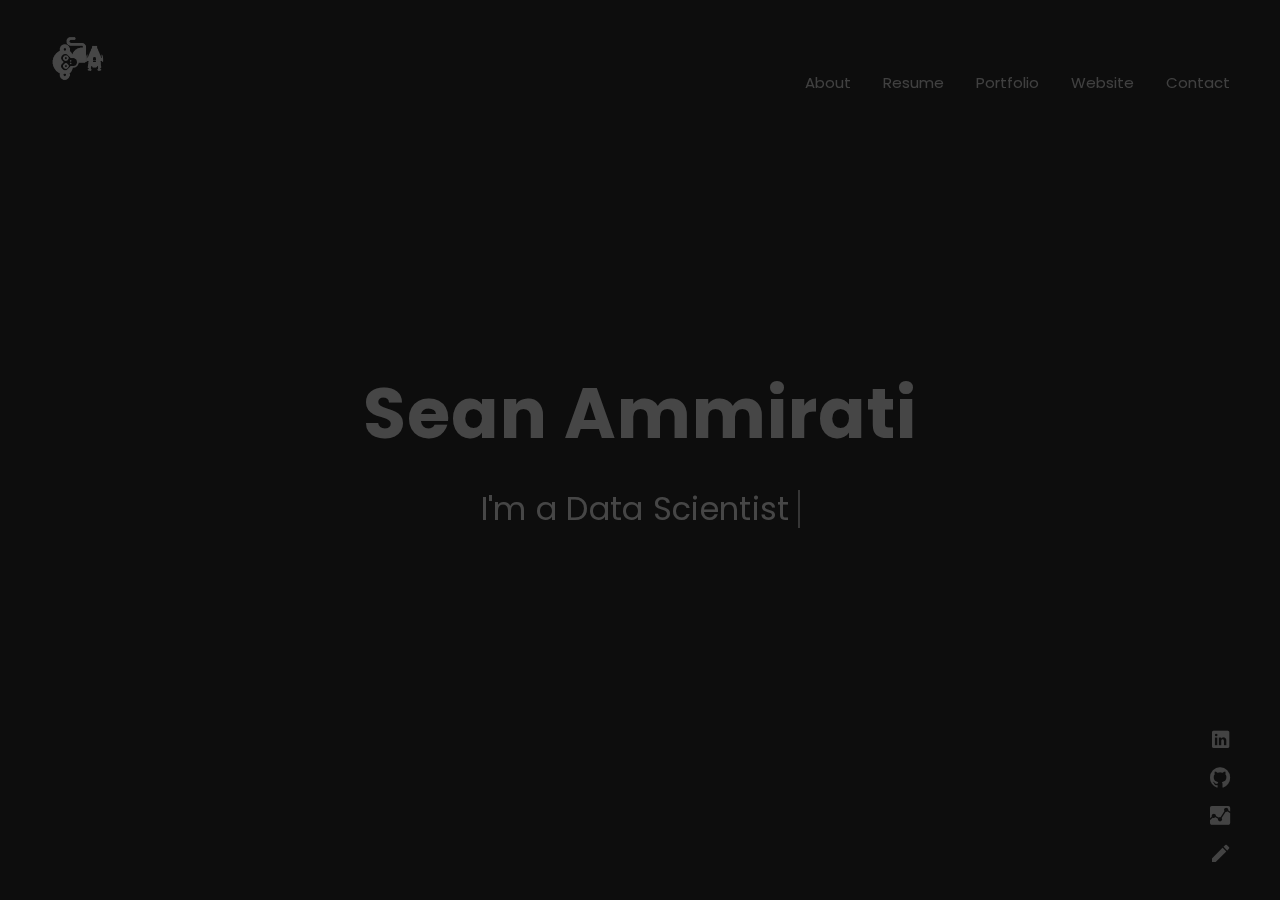
==== index.html @ 6c370e64 "dag initialization" ====
<!DOCTYPE html>
<html>
 <head>
  <meta charset="utf-8"/>
  <title>
   Sean Ammirati
  </title>
  <meta content="Sean Ammirati's Portolio" name="description"/>
  <meta content="width=device-width, initial-scale=1, shrink-to-fit=no" name="viewport"/>
  <link href="img/favicons/apple-touch-icon.png" rel="apple-touch-icon" sizes="180x180"/>
  <link href="img/favicons/favicon-32x32.png" rel="icon" sizes="32x32" type="image/png"/>
  <link href="img/favicons/favicon-16x16.png" rel="icon" sizes="16x16" type="image/png"/>
  <link href="https://fonts.googleapis.com/css?family=Poppins:300,300i,400,400i,500,500i,600,600i,700,700i,800,800i&amp;display=swap" rel="stylesheet"/>
  <link href="css/bootstrap-custom.css" rel="stylesheet"/>
  <link href="css/ionicons.min.css" rel="stylesheet"/>
  <link href="css/tiny-slider.css" rel="stylesheet"/>
  <link href="css/lity.min.css" rel="stylesheet"/>
  <link href="css/simplebar.min.css" rel="stylesheet"/>
  <link href="css/jquery.mb.YTPlayer.min.css" rel="stylesheet"/>
  <link href="css/main.css" rel="stylesheet"/>
  <link href="css/colors/main-darkmagenta.css" id="color-scheme" rel="stylesheet"/>
  <link href="css/custom.css" rel="stylesheet"/>
 </head>
 <body class="theme-dark">
  <div class="preloader">
   <div class="preloader-block">
    <div class="preloader-icon">
     <span class="loading-dot loading-dot-1">
     </span>
     <span class="loading-dot loading-dot-2">
     </span>
     <span class="loading-dot loading-dot-3">
     </span>
    </div>
   </div>
  </div>
  <div id="overlay-effect">
  </div>
  <nav class="navbar-expand-md navbar fixed-top" id="navbar">
   <a class="navbar-brand" data-scroll="" href="#home-area">
    <!-- Navbar Logo-->
    <img alt="Logo" class="img-fluid" src="img/personal-logo.png"/>
   </a>
   <span aria-controls="navbarSupportedContent" aria-expanded="false" aria-label="Toggle navigation" class="navbar-menu ml-auto" data-target="#navbarSupportedContent" data-toggle="collapse" role="button">
    <span class="btn-line">
    </span>
   </span>
   <div class="collapse navbar-collapse order-1 order-lg-0" id="navbarSupportedContent">
    <!-- Navbar menu-->
    <ul class="navbar-nav ml-auto">
     <li class="nav-item">
      <a class="nav-link" href="#about">
       About
      </a>
     </li>
     <li class="nav-item">
      <a class="nav-link" href="#resume">
       Resume
      </a>
     </li>
     <li class="nav-item">
      <a class="nav-link" href="#portfolio">
       Portfolio
      </a>
     </li>
     <li class="nav-item">
      <a class="nav-link" href="#statsworks">
       Website
      </a>
     </li>
     <li class="nav-item">
      <a class="nav-link" href="#contact">
       Contact
      </a>
     </li>
    </ul>
   </div>
  </nav>
  <!-- Home-->
  <section class="home-area element-cover-bg video-variant" id="home" style="background-image:url(img/home.jpg)">
   <div class="player" data-property="{videoURL:'https://www.youtube.com/watch?v=kkpWfGzoems&amp;lc=Ugz_P8_x6nUCKWMZTmh4AaABAg',containment:'#home',autoPlay:true, mute:true, showControls:false, stopMovieOnBlur:false, showYTLogo: false}" id="homeVideo">
   </div>
   <div class="container h-100">
    <div class="row h-100 align-items-center justify-content-center">
     <div class="col-12 col-lg-8 home-content text-center">
      <h1 class="home-name">
       Sean
       <span>
        Ammirati
       </span>
      </h1>
      <h4 class="cd-headline clip home-headline">
       I'm a<span class="cd-words-wrapper single-headline">
        <b class="is-visible">
         &nbspData Scientist
        </b>
        <b>
         &nbspProgrammer
        </b>
        <b>
         &nbspWeb Developer
        </b>
        <b>
         &nbspStatistician
        </b>
        <b>
         &nbspMusician
        </b>
        <b>
         &nbspWriter
        </b>
        <b>
         lways learning
        </b>
       </span>
      </h4>
     </div>
    </div>
   </div>
   <div class="fixed-wrapper">
    <!-- Languages list-->
    <div class="fixed-block block-left">
    </div>
    <!-- Social media icons-->
    <div class="fixed-block block-right">
     <ul class="list-unstyled social-icons">
      <li>
       <a href="https://www.linkedin.com/in/sean-ammirati-4795a4ba/">
        <i class="icon ion-logo-linkedin">
        </i>
       </a>
      </li>
      <li>
       <a href="https://github.com/">
        <i class="icon ion-logo-github">
        </i>
       </a>
      </li>
      <li>
       <a href="https://www.statsworks.info/">
        <i class="icon ion-md-analytics">
        </i>
       </a>
      </li>
      <li>
       <a href="http://www.ammiraticreations.com/">
        <i class="icon ion-md-create">
        </i>
       </a>
      </li>
     </ul>
    </div>
   </div>
  </section>
  <!-- About lightbox-->
  <div class="lightbox-wrapper" data-simplebar="" id="about">
   <div class="container">
    <div class="lightbox-close">
     <div class="close-btn" data-modal-close="">
      <span class="btn-line">
      </span>
     </div>
    </div>
    <div class="row">
     <div class="col-12">
      <div class="lightbox-content">
       <div class="row">
        <div class="col-12">
         <div class="section-heading page-heading">
          <p class="section-description">
           Get to know me
          </p>
          <h2 class="section-title">
           About Me
          </h2>
          <div class="animated-bar">
          </div>
         </div>
        </div>
       </div>
       <!-- Info section-->
       <div class="info-section single-section">
        <div class="row align-items-center">
         <!-- Picture part-->
         <div class="col-12 col-lg-5 info-img">
          <img alt="About Picture" class="img-fluid img-thumbnail" src="img/info-img.jpg"/>
         </div>
         <!-- Content part-->
         <div class="col-12 col-lg-7 info-content">
          <div class="content-block">
           <h2 class="content-subtitle">
            Who am I?
           </h2>
           <h6 class="content-title">
            I'm Sean Ammirati, and I
            <i>
             love
            </i>
            data.
           </h6>
           <div class="content-description">
            <p>
             I am just your ordinary, everyday nerd who is passionate about statistics, problem solving, and programming.
                         I am always trying to learn new things and expand my knowledge and abilities. I work to
             <strong>
              best contextualize problems
             </strong>
             ,
             <strong>
              build innovative solutions
             </strong>
             and
             <strong>
              optimize these solutions
             </strong>
             to better the world around me. I love the challenge of
             <strong>
              deciphering the unknown
             </strong>
             using data, statistics, and automation, and have dedicated my livelihood to using these tools to understand as much of this world as I can manage.
            </p>
           </div>
           <address class="content-info">
            <div class="row">
             <div class="col-12 col-md-6 single-info">
              <span>
               Name:
              </span>
              <p>
               Sean Ammirati
              </p>
             </div>
             <div class="col-12 col-md-6 single-info">
              <span>
               Email:
              </span>
              <p>
               <a href="mailto:sammirati@statsworks.info">
                sammirati@statsworks.info
               </a>
              </p>
             </div>
            </div>
            <div class="row">
             <div class="col-12 col-md-6 single-info">
              <span>
               Age:
              </span>
              <p>
               26
              </p>
             </div>
             <div class="col-12 col-md-6 single-info">
              <span>
               From:
              </span>
              <p>
               New York, New York
              </p>
             </div>
            </div>
           </address>
           <div class="d-block d-sm-flex align-items-center">
            <a class="btn content-download button-main button-scheme" href="files/sa_resume.pdf" role="button">
             Download Resume
            </a>
            <ul class="list-unstyled list-inline content-follow">
             <li>
              <a href="https://www.linkedin.com/in/sean-ammirati-4795a4ba/">
               <i class="icon ion-logo-linkedin">
               </i>
              </a>
             </li>
             <li>
              <a href="https://github.com/">
               <i class="icon ion-logo-github">
               </i>
              </a>
             </li>
             <li>
              <a href="https://www.statsworks.info/">
               <i class="icon ion-md-analytics">
               </i>
              </a>
             </li>
             <li>
              <a href="http://www.ammiraticreations.com/">
               <i class="icon ion-md-create">
               </i>
              </a>
             </li>
            </ul>
           </div>
          </div>
         </div>
        </div>
       </div>
       <!-- Services section-->
       <div class="services-section single-section">
        <div class="row">
         <div class="col-12">
          <div class="section-heading">
           <p class="section-description">
            Things I Love
           </p>
           <h2 class="section-title">
            My Specialties
           </h2>
          </div>
         </div>
        </div>
        <div class="row">
         <!-- Single service-->
         <div class="col-12 col-md-6 col-lg-4">
          <div class="single-service">
           <i class="icon service-icon ion-md-stats">
           </i>
           <h6 class="service-title">
            Statistics
           </h6>
           <p class="service-description">
            It started in college on a cold September day in Probability Theory when I first realized the beauty and power of statistics, and I have never looked back!
           </p>
          </div>
         </div>
         <!-- Single service-->
         <div class="col-12 col-md-6 col-lg-4">
          <div class="single-service">
           <i class="icon service-icon ion-md-flask">
           </i>
           <h6 class="service-title">
            Analytics Design
           </h6>
           <p class="service-description">
            Knowing just the theory isn't quite enough. Knowing how to ask the right questions is far more important -- after all, the perfect solution to the wrong question is useless.
           </p>
          </div>
         </div>
         <!-- Single service-->
         <div class="col-12 col-md-6 col-lg-4">
          <div class="single-service">
           <i class="icon service-icon ion-md-chatbubbles">
           </i>
           <h6 class="service-title">
            Training
           </h6>
           <p class="service-description">
            When I first helped a collegue to learn how to use dictionary comprehensions in python, it occured to me that
            <strong>
             I gain a great deal more satisfaction in helping others learn than when I learn myself!
            </strong>
           </p>
          </div>
         </div>
         <!-- Single service-->
         <div class="col-12 col-md-6 col-lg-4">
          <div class="single-service mb-lg-0">
           <i class="icon service-icon ion-md-code">
           </i>
           <h6 class="service-title">
            Code Design and Efficiency
           </h6>
           <p class="service-description">
            I am passionate about
            <strong>
             coding best practices
            </strong>
            ,
            <strong>
             documentation and testing
            </strong>
            , as well as
            <strong>
             practical efficiency.
            </strong>
            May sound strange to be passionate about these things, but here I stand. In the digital flesh.
           </p>
          </div>
         </div>
         <!-- Single service-->
         <div class="col-12 col-md-6 col-lg-4">
          <div class="single-service mb-md-0">
           <i class="icon service-icon ion-md-eye">
           </i>
           <h6 class="service-title">
            Web Development and Visualization
           </h6>
           <p class="service-description">
            I'll attack the elephant in the room:
            <i>
             why does a Data Scientist has a statsworks like this?
            </i>
            Good question. After working a bit with
            <i>
             plotly
            </i>
            and
            <i>
             d3.js
            </i>
            , I started becoming interested in HTML, CSS and Javascript. This helps my visualizations out. A lot.
           </p>
          </div>
         </div>
         <!-- Single service-->
         <div class="col-12 col-md-6 col-lg-4">
          <div class="single-service mb-0">
           <i class="icon service-icon ion-ios-rocket">
           </i>
           <h6 class="service-title">
            Learning
           </h6>
           <p class="service-description">
            If you can't tell yet, I have a lot of interests, from Data Science to Software Engineering, Web Development to Music/Writing. The one constant in all of this: I
            <i>
             love
            </i>
            to learn, to improve, and to create new things, be it a model, a statsworks, or a paper.
           </p>
          </div>
         </div>
        </div>
       </div>
       <!-- Services section-->
       <div class="services-section single-section">
        <div class="row">
         <div class="col-12">
          <div class="section-heading">
           <p class="section-description">
            Other Things I Like
           </p>
          </div>
         </div>
        </div>
        <div class="row">
         <!-- Single service-->
         <div class="col-12 col-md-6 col-lg-4">
          <div class="single-service">
           <i class="icon service-icon ion-md-musical-notes">
           </i>
           <h6 class="service-title">
            Playing Music
           </h6>
           <p class="service-description">
            I am a musician, and often play many instruments such as piano, guitar and my electronic drum kit. I have composed orchestral music and enjoy nerding out over music theory.
           </p>
          </div>
         </div>
         <!-- Single service-->
         <div class="col-12 col-md-6 col-lg-4">
          <div class="single-service">
           <i class="icon service-icon ion-md-paper">
           </i>
           <h6 class="service-title">
            Writing
           </h6>
           <p class="service-description">
            I have written many short stories, poems, and other creative writing works. To see more of my music and/or writing, feel free to visit my creative statsworks,
            <a href="http://www.ammiraticreations.com">
             ammiraticreations.com
            </a>
           </p>
          </div>
         </div>
         <!-- Single service-->
         <div class="col-12 col-md-6 col-lg-4">
          <div class="single-service">
           <i class="icon service-icon ion-md-outlet">
           </i>
           <h6 class="service-title">
            Hardware
           </h6>
           <p class="service-description">
            I have built my own home server, and love self-hosting services. I love computers, and own a Mac, Linux and Windows at home.
           </p>
          </div>
         </div>
        </div>
       </div>
      </div>
     </div>
    </div>
   </div>
  </div>
 </body>
</html>
<!-- Resume lightbox-->
<div class="lightbox-wrapper" data-simplebar="" id="resume">
 <div class="container">
  <div class="lightbox-close">
   <div class="close-btn" data-modal-close="">
    <span class="btn-line">
    </span>
   </div>
  </div>
  <div class="row">
   <div class="col-12">
    <div class="lightbox-content">
     <div class="row">
      <div class="col-12">
       <div class="section-heading page-heading">
        <p class="section-description">
         Check out my Resume
        </p>
        <h2 class="section-title">
         Resume
        </h2>
        <div class="animated-bar">
        </div>
       </div>
      </div>
     </div>
     <!-- Resume section-->
     <div class="resume-section single-section">
      <div class="row">
       <!-- Education part-->
       <div class="col-12 col-md-12">
        <div class="col-block education">
         <h3 class="col-title">
          Education
         </h3>
         <div class="resume-item">
          <span class="item-arrow">
          </span>
          <h5 class="item-title">
           Master's Degree in Statistics
          </h5>
          <span class="item-details">
           Hunter College / 2012 - 2017
          </span>
          <p class="item-description">
           Accelerated B.A./M.A. Program (both Bachelor's and Master's in five years)
          </p>
         </div>
        </div>
       </div>
      </div>
      <br/>
      <div class="row">
       <!-- education part-->
       <div class="col-12 col-md-12">
        <div class="col-block education">
         <h3 class="col-title">
          Experience
         </h3>
        </div>
       </div>
      </div>
      <!-- Experience part-->
      <div class="row">
       <div class="col-12 col-md-12">
        <div class="col-block education">
         <div class="resume-item">
          <span class="item-arrow">
          </span>
          <h5 class="item-title">
           Data Scientist
          </h5>
          <span class="item-details">
           Major League Baseball / 2020 - Present
          </span>
          <p class="item-description">
           <li>
            Developed a COVID-19 pandemic scenario simulator by creating a regression model and scenario simulation. The regression model was trained using LASSO for league-wide, game level baseball attendance and revenue considering game features as well as external factors. Then, simulated potential outcomes in terms of opening day date, economic condition and other sports' responses were used to produce ranges for both attendance and revenue in each scenario. These results were used at both a league and club level to give a sense of how to best prepare resources.
           </li>
           <br/>
           <li>
            In addition to the scenario simulator, developed a COVID Correction Factor (CCF) to account for the diminished attendance due to fear, government regulation, or extreme economic strain. This factor was estimated using Markov Chain Monte Carlo simulations with a Bayesian framework, modeling the CCF following an exponential decay over time and integrating survey results to construct posterior distributions for the initial CCF and half-life of its resonance.
           </li>
          </p>
         </div>
        </div>
       </div>
      </div>
      <div class="row">
       <div class="col-12 col-md-12">
        <div class="col-block education">
         <div class="resume-item">
          <span class="item-arrow">
          </span>
          <h5 class="item-title">
           Data Scientist
          </h5>
          <span class="item-details">
           CKM Analytix / 2018 - 2020
          </span>
          <p class="item-description">
           <li>
            Leveraged various machine learning and statistical techniques in natural language processing, such as topic modeling and keyword analysis using NMF and DBSCAN, to determine primary areas of automation based on description text of IT tickets.
           </li>
           <br/>
           <li>
            Directed the development and research behind a series of time-series forecasting models (Seasonal Means, Holt-Winters Exponential Smoothing, SARIMA and Prophet)  for IT Service Level Agreement (SLA) violations, forecasting whether a particular priority of ticket would breach at the end of a period using both proportional and average measures.
           </li>
           <br/>
           <li>
            Coordinated and developed for the analytics team on a Pro Bono project for a not-for-profit gun safety advocacy group to produce accurate depictions of public sentiment concerning gun control, gun safety, and background checks over time using Local Polynomial Regression and Recursive Bayesian Filtering. This allowed them to track the public sentiment reliably over time from both public and private polls.
           </li>
           <br/>
           <li>
            Administered and maintained a relational database to store historical and current transaction and holdings information for a major law firm and architected a generalized historical ETL software package to map historical records of varying formats into the database consistently and accurately. Overall effort reduced client work from weeks of searching through Excel files to seconds querying the database.
           </li>
           <br/>
           <li>
            Spearheaded the training of new joiners in data manipulation with python using pandas and numpy, visualization using plotly, and object-oriented programming. Orchestrated lectures on statistics to ensure the use of the scientific method across the firm.
           </li>
          </p>
         </div>
        </div>
       </div>
      </div>
     </div>
     <!-- Skills section-->
     <div class="skills-section single-section">
      <div class="row">
       <div class="col-12">
        <div class="section-heading">
         <p class="section-description">
          My self-perceived level of knowledge in some areas (The cooking is for a reference class...)
         </p>
         <h2 class="section-title">
          My Skills
         </h2>
        </div>
       </div>
      </div>
      <div class="row">
       <div class="col-12 col-md-6">
        <div class="single-skill" data-percentage="5">
         <div class="skill-info">
          <span class="skill-name">
           Cooking
          </span>
          <span class="skill-percentage">
           5
          </span>
         </div>
         <div class="progress skill-progress">
          <div aria-valuemax="100" aria-valuemin="0" aria-valuenow="95" class="progress-bar" role="progressbar">
          </div>
         </div>
        </div>
        <div class="single-skill" data-percentage="95">
         <div class="skill-info">
          <span class="skill-name">
           Python
          </span>
          <span class="skill-percentage">
           95
          </span>
         </div>
         <div class="progress skill-progress">
          <div aria-valuemax="100" aria-valuemin="0" aria-valuenow="95" class="progress-bar" role="progressbar">
          </div>
         </div>
        </div>
        <div class="single-skill" data-percentage="85">
         <div class="skill-info">
          <span class="skill-name">
           R
          </span>
          <span class="skill-percentage">
           85
          </span>
         </div>
         <div class="progress skill-progress">
          <div aria-valuemax="100" aria-valuemin="0" class="progress-bar" role="progressbar">
          </div>
         </div>
        </div>
        <div class="single-skill" data-percentage="90">
         <div class="skill-info">
          <span class="skill-name">
           SQL
          </span>
          <span class="skill-percentage">
           90
          </span>
         </div>
         <div class="progress skill-progress">
          <div aria-valuemax="100" aria-valuemin="0" class="progress-bar" role="progressbar">
          </div>
         </div>
        </div>
        <div class="single-skill" data-percentage="98">
         <div class="skill-info">
          <span class="skill-name">
           Statistics
          </span>
          <span class="skill-percentage">
           85
          </span>
         </div>
         <div class="progress skill-progress">
          <div aria-valuemax="100" aria-valuemin="0" class="progress-bar" role="progressbar">
          </div>
         </div>
        </div>
       </div>
       <div class="col-12 col-md-6">
        <div class="single-skill" data-percentage="95">
         <div class="skill-info">
          <span class="skill-name">
           Pandas/Numpy/SKLearn
          </span>
          <span class="skill-percentage">
           95
          </span>
         </div>
         <div class="progress skill-progress">
          <div aria-valuemax="100" aria-valuemin="0" class="progress-bar" role="progressbar">
          </div>
         </div>
        </div>
        <div class="single-skill" data-percentage="85">
         <div class="skill-info">
          <span class="skill-name">
           TensorFlow/Keras
          </span>
          <span class="skill-percentage">
           85
          </span>
         </div>
         <div class="progress skill-progress">
          <div aria-valuemax="100" aria-valuemin="0" class="progress-bar" role="progressbar">
          </div>
         </div>
        </div>
        <div class="single-skill" data-percentage="90">
         <div class="skill-info">
          <span class="skill-name">
           Machine Learning
          </span>
          <span class="skill-percentage">
           85
          </span>
         </div>
         <div class="progress skill-progress">
          <div aria-valuemax="100" aria-valuemin="0" class="progress-bar" role="progressbar">
          </div>
         </div>
        </div>
        <div class="single-skill" data-percentage="88">
         <div class="skill-info">
          <span class="skill-name">
           Artificial Neural Networks
          </span>
          <span class="skill-percentage">
           95
          </span>
         </div>
         <div class="progress skill-progress">
          <div aria-valuemax="100" aria-valuemin="0" aria-valuenow="95" class="progress-bar" role="progressbar">
          </div>
         </div>
        </div>
        <div class="single-skill" data-percentage="65">
         <div class="skill-info">
          <span class="skill-name">
           JavaScript/HTML/CSS
          </span>
          <span class="skill-percentage">
           65
          </span>
         </div>
         <div class="progress skill-progress">
          <div aria-valuemax="100" aria-valuemin="0" class="progress-bar" role="progressbar">
          </div>
         </div>
        </div>
       </div>
      </div>
     </div>
     <!-- Video section-->
     <div class="video-section single-section">
      <div class="row align-items-center">
       <div class="col-12 col-lg-6 content-part">
        <h3 class="video-title">
         Wondering about that video with the weird images?
        </h3>
        <p class="video-description">
         The video is the result of one of my projects,
         <a href="https://github.com/SeanAmmirati/deep-lyric-visualizer">
          the deep lyric visualizer.
         </a>
        </p>
        <p class="video-description">
         The project uses a GAN (Generative Adverserial Network) to generate images based on the tempo, pitch, and lyrics of the song that is playing.
        </p>
       </div>
       <div class="col-12 col-lg-6 video-part">
        <a class="media-lightbox" data-lightbox="iframe" href="https://www.youtube.com/watch?v=kkpWfGzoems&amp;lc=Ugz_P8_x6nUCKWMZTmh4AaABAg">
         <div class="embed-responsive embed-responsive-16by9">
          <div class="embed-responsive-item element-cover-bg">
           <span class="play-wrapper">
            <i class="icon ion-md-play">
            </i>
           </span>
          </div>
         </div>
        </a>
       </div>
      </div>
     </div>
    </div>
   </div>
  </div>
 </div>
</div>
<!-- Portfolio lightbox-->
<div class="lightbox-wrapper" data-simplebar="" id="portfolio">
 <div class="container">
  <div class="lightbox-close">
   <div class="close-btn" data-modal-close="">
    <span class="btn-line">
    </span>
   </div>
  </div>
  <div class="row">
   <div class="col-12">
    <div class="lightbox-content">
     <div class="row">
      <div class="col-12">
       <div class="section-heading page-heading">
        <p class="section-description">
         Showcasing some of my best work
        </p>
        <h2 class="section-title">
         Portfolio
        </h2>
        <div class="animated-bar">
        </div>
       </div>
      </div>
     </div>
     <!-- Portfolio section-->
     <div class="portfolio-section single-section">
      <div class="row">
      </div>
      <!-- Thumbnail list-->
      <div class="portfolio-grid row">
       <!-- Single item-->
       <div class="single-item col-6 col-lg-4 design">
        <a class="portfolio-item" data-lightbox="iframe" href="img/basketball.mp4" title="Check &lt;a href='statsworks.info'&gt;this&lt;/a&gt; out!">
         <div class="portfolio-wrapper">
          <iframe alt="Item" class="portfolio-video" src="img/basketball.mp4">
          </iframe>
          <div class="item-content">
           <h6 class="content-title">
            Basketball Visualization
           </h6>
           <span class="content-more">
            More Info
           </span>
          </div>
         </div>
        </a>
       </div>
       <!-- Single item-->
       <div class="single-item col-6 col-lg-4 photos">
        <a class="portfolio-item" data-lightbox="" href="img/active_cases.gif">
         <div class="portfolio-wrapper">
          <img alt="Item" class="img-fluid" src="img/active_cases.gif"/>
          <div class="item-content">
           <h6 class="content-title">
            COVID 19 Active Cases
           </h6>
           <span class="content-more">
            More Info
           </span>
          </div>
         </div>
        </a>
       </div>
       <!-- Single item-->
       <div class="single-item col-6 col-lg-4 design">
        <a class="portfolio-item" data-lightbox="" href="https://statsworks.info/category/projects/factor_analysis.html">
         <div class="portfolio-wrapper">
          <img alt="Item" class="img-fluid" src="img/factor_analysis_cover.png"/>
          <div class="item-content">
           <h6 class="content-title">
            Factor Analysis
           </h6>
           <span class="content-more">
            More Info
           </span>
          </div>
         </div>
        </a>
       </div>
       <!-- Single item-->
       <div class="single-item col-6 col-lg-4 brand">
        <a class="portfolio-item" data-lightbox="" href="https://statsworks.info/category/beginner-statistics/sumstatscentraltendency.html">
         <div class="portfolio-wrapper mb-lg-0">
          <img alt="Item" class="img-fluid" src="img/stats-training.png"/>
          <div class="item-content">
           <h6 class="content-title">
            A Viz from my Stats Training
           </h6>
           <span class="content-more">
            More Info
           </span>
          </div>
         </div>
        </a>
       </div>
       <!-- Single item-->
       <div class="single-item col-6 col-lg-4 brand">
        <a class="portfolio-item" data-lightbox="" href="https://statsworks.info/category/projects/tsa_lake_erie.html">
         <div class="portfolio-wrapper mb-0">
          <img alt="Item" class="img-fluid" src="img/time-series.png"/>
          <div class="item-content">
           <h6 class="content-title">
            Time Series Analysis on Water Levels
           </h6>
           <span class="content-more">
            More Info
           </span>
          </div>
         </div>
        </a>
       </div>
       <!-- Single item-->
       <div class="single-item col-6 col-lg-4 brand">
        <a class="portfolio-item" data-lightbox="" href=" https://statsworks.info/category/projects/nypd_stop_frisk.html">
         <div class="portfolio-wrapper mb-0">
          <img alt="Item" class="img-fluid" src="img/stop-frisk-prj.png"/>
          <div class="item-content">
           <h6 class="content-title">
            NYPD Stop and Frisk Analysis
           </h6>
           <span class="content-more">
            More Info
           </span>
          </div>
         </div>
        </a>
       </div>
      </div>
     </div>
    </div>
   </div>
  </div>
 </div>
</div>
<!-- StatsWorks lightbox-->
<div class="lightbox-wrapper" data-simplebar="" id="statsworks">
 <div class="container">
  <div class="lightbox-close">
   <div class="close-btn" data-modal-close="">
    <span class="btn-line">
    </span>
   </div>
  </div>
  <div class="row">
   <div class="col-12">
    <div class="lightbox-content">
     <div class="row">
      <div class="col-12">
       <div class="section-heading page-heading">
        <p class="section-description">
         Check out posts from my website, StatsWorks!
        </p>
        <h2 class="section-title">
         StatsWorks
        </h2>
        <div class="animated-bar">
        </div>
       </div>
      </div>
     </div>
     <!-- StatsWorks section-->
     <div class="statsworks-section single-section">
      <div class="row justify-content-center">
       <div class="col-12 col-sm-8 col-lg-4">
        <div class="card single-post">
         <a class="post-img" href="https://seanammirati.github.io/category/linear-models/heteroskedacity-with-weighted-least-squares.html">
          <img alt="StatsWorks post" class="card-img-top" src="https://seanammirati.github.io/images/weighted_least_squares_cover.svg" style="background-color:white;">
           <span class="content-date">
            Thu 24 January 2019
           </span>
          </img>
         </a>
         <div class="card-body post-content">
          <a href="https://seanammirati.github.io/category/linear-models/heteroskedacity-with-weighted-least-squares.html">
           <h5 class="card-title content-title">
            Heteroskedacity with Weighted Least Squares
           </h5>
          </a>
          <p class="card-text content-description">
           A theoretical approach to the problem of heteroskedacity with WLS.
          </p>
         </div>
        </div>
       </div>
       <div class="col-12 col-sm-8 col-lg-4">
        <div class="card single-post">
         <a class="post-img" href="https://seanammirati.github.io/category/linear-models/constrained-least-squares.html">
          <img alt="StatsWorks post" class="card-img-top" src="https://seanammirati.github.io/images/constrained_least_squares_cover.svg" style="background-color:white;">
           <span class="content-date">
            Sat 29 December 2018
           </span>
          </img>
         </a>
         <div class="card-body post-content">
          <a href="https://seanammirati.github.io/category/linear-models/constrained-least-squares.html">
           <h5 class="card-title content-title">
            Constrained Least Squares
           </h5>
          </a>
          <p class="card-text content-description">
           A theoretical approach to a constrained least squares problem.
          </p>
         </div>
        </div>
       </div>
       <div class="col-12 col-sm-8 col-lg-4">
        <div class="card single-post">
         <a class="post-img" href="https://seanammirati.github.io/category/markov-chains/hidden-markov-models.html">
          <img alt="StatsWorks post" class="card-img-top" src="https://seanammirati.github.io/images/hmm_extended.png" style="background-color:white;">
           <span class="content-date">
            Fri 14 December 2018
           </span>
          </img>
         </a>
         <div class="card-body post-content">
          <a href="https://seanammirati.github.io/category/markov-chains/hidden-markov-models.html">
           <h5 class="card-title content-title">
            Hidden Markov Models: Extensions
           </h5>
          </a>
          <p class="card-text content-description">
           A overview of extensions of HMMs including the forward backward algorithm and the Baum-Welch algorithm.
          </p>
         </div>
        </div>
       </div>
       <div class="col-12 col-sm-8 col-lg-4">
        <div class="card single-post">
         <a class="post-img" href="https://seanammirati.github.io/category/multivariate-analysis/hotellings-t-test-example.html">
          <img alt="StatsWorks post" class="card-img-top" src="https://seanammirati.github.io/images/hotellings_t.png" style="background-color:white;">
           <span class="content-date">
            Sun 18 November 2018
           </span>
          </img>
         </a>
         <div class="card-body post-content">
          <a href="https://seanammirati.github.io/category/multivariate-analysis/hotellings-t-test-example.html">
           <h5 class="card-title content-title">
            Hotelling's T-Test Example
           </h5>
          </a>
          <p class="card-text content-description">
           An example of using the multivariate analogue of the t-test.
          </p>
         </div>
        </div>
       </div>
       <div class="col-12 col-sm-8 col-lg-4">
        <div class="card single-post">
         <a class="post-img" href="https://seanammirati.github.io/category/linear-models/generalized-linear-models.html">
          <img alt="StatsWorks post" class="card-img-top" src="https://seanammirati.github.io/images/glms_cover.png" style="background-color:white;">
           <span class="content-date">
            Mon 05 November 2018
           </span>
          </img>
         </a>
         <div class="card-body post-content">
          <a href="https://seanammirati.github.io/category/linear-models/generalized-linear-models.html">
           <h5 class="card-title content-title">
            Generalized Linear Models: An Exercise
           </h5>
          </a>
          <p class="card-text content-description">
           A look at the results of marathon runners with various distributions in a GLM.
          </p>
         </div>
        </div>
       </div>
       <div class="col-12 col-sm-8 col-lg-4">
        <div class="card single-post">
         <a class="post-img" href="https://seanammirati.github.io/category/multivariate-analysis/manova.html">
          <img alt="StatsWorks post" class="card-img-top" src="https://seanammirati.github.io/images/manova.png" style="background-color:white;">
           <span class="content-date">
            Sat 03 November 2018
           </span>
          </img>
         </a>
         <div class="card-body post-content">
          <a href="https://seanammirati.github.io/category/multivariate-analysis/manova.html">
           <h5 class="card-title content-title">
            MANOVA
           </h5>
          </a>
          <p class="card-text content-description">
           An example of the multivariate analogue of ANOVA.
          </p>
         </div>
        </div>
       </div>
      </div>
     </div>
    </div>
   </div>
  </div>
 </div>
</div>
<!-- Contact lightbox-->
<div class="lightbox-wrapper" data-simplebar="" id="contact">
 <div class="container">
  <div class="lightbox-close">
   <div class="close-btn" data-modal-close="">
    <span class="btn-line">
    </span>
   </div>
  </div>
  <div class="row">
   <div class="col-12">
    <div class="lightbox-content">
     <div class="row">
      <div class="col-12">
       <div class="section-heading page-heading">
        <p class="section-description">
         Feel free to reach out!
        </p>
        <h2 class="section-title">
         Get in Touch
        </h2>
        <div class="animated-bar">
        </div>
       </div>
      </div>
     </div>
     <!-- Contact section-->
     <div class="contact-section single-section">
      <div class="row">
       <!-- Contact form-->
       <div class="col-12 col-lg-7">
        <form action="php/contact.php" class="contact-form" id="contact-form">
         <h4 class="content-title">
          Message Me
         </h4>
         <div class="row">
          <div class="col-12 col-md-6 form-group">
           <input class="form-control" id="contact-name" name="name" placeholder="Name" required="" type="text"/>
          </div>
          <div class="col-12 col-md-6 form-group">
           <input class="form-control" id="contact-email" name="email" placeholder="Email" required="" type="email"/>
          </div>
          <div class="col-12 form-group">
           <input class="form-control" id="contact-subject" name="subject" placeholder="Subject" required="" type="text"/>
          </div>
          <div class="col-12 form-group form-message">
           <textarea class="form-control" id="contact-message" name="message" placeholder="Message" required="" rows="5"></textarea>
          </div>
          <div class="col-12 form-submit">
           <button class="btn button-main button-scheme" id="contact-submit" type="submit">
            Send Message
           </button>
           <p class="contact-feedback">
           </p>
          </div>
         </div>
        </form>
       </div>
       <!-- Contact info-->
       <div class="col-12 col-lg-5">
        <div class="contact-info">
         <h4 class="content-title">
          Contact Info
         </h4>
         <p class="info-description">
          Always available to discuss new opportunities and projects, feel free to contact me!
         </p>
         <ul class="list-unstyled list-info">
          <li>
           <div class="media align-items-center">
            <span class="info-icon">
             <i class="icon ion-logo-ionic">
             </i>
            </span>
            <div class="media-body info-details">
             <h6 class="info-type">
              Name
             </h6>
             <span class="info-value">
              Sean Ammirati
             </span>
            </div>
           </div>
          </li>
          <li>
           <div class="media align-items-center">
            <span class="info-icon">
             <i class="icon ion-md-map">
             </i>
            </span>
            <div class="media-body info-details">
             <h6 class="info-type">
              Location
             </h6>
             <span class="info-value">
              New York, New York.
             </span>
            </div>
           </div>
          </li>
          <li>
          </li>
          <li>
           <div class="media align-items-center">
            <span class="info-icon">
             <i class="icon ion-md-send">
             </i>
            </span>
            <div class="media-body info-details">
             <h6 class="info-type">
              Email Me
             </h6>
             <span class="info-value">
              <a href="mailto:sammirati@statsworks.info">
               sammirati@statsworks.info
              </a>
             </span>
            </div>
           </div>
          </li>
         </ul>
        </div>
       </div>
      </div>
     </div>
    </div>
   </div>
  </div>
 </div>
</div>
<!-- Scripts-->
<script src="js/jquery.min.js">
</script>
<script src="js/bootstrap.bundle.min.js">
</script>
<script src="js/imagesloaded.pkgd.min.js">
</script>
<script src="js/isotope.pkgd.min.js">
</script>
<script src="js/animatedModal.js">
</script>
<script src="js/tiny-slider.js">
</script>
<script src="js/lity.min.js">
</script>
<script src="js/simplebar.min.js">
</script>
<script src="js/jquery.mb.YTPlayer.min.js">
</script>
<script src="js/main.js">
</script>
<!-- Custom JS (Add your custom JS scripts to this file)-->
<script src="js/custom.js">
</script>
---- css/tiny-slider.css ----
.tns-outer{padding:0 !important}.tns-outer [hidden]{display:none !important}.tns-outer [aria-controls],.tns-outer [data-action]{cursor:pointer}.tns-slider{-webkit-transition:all 0s;-moz-transition:all 0s;transition:all 0s}.tns-slider>.tns-item{-webkit-box-sizing:border-box;-moz-box-sizing:border-box;box-sizing:border-box}.tns-horizontal.tns-subpixel{white-space:nowrap}.tns-horizontal.tns-subpixel>.tns-item{display:inline-block;vertical-align:top;white-space:normal}.tns-horizontal.tns-no-subpixel:after{content:'';display:table;clear:both}.tns-horizontal.tns-no-subpixel>.tns-item{float:left}.tns-horizontal.tns-carousel.tns-no-subpixel>.tns-item{margin-right:-100%}.tns-no-calc{position:relative;left:0}.tns-gallery{position:relative;left:0;min-height:1px}.tns-gallery>.tns-item{position:absolute;left:-100%;-webkit-transition:transform 0s, opacity 0s;-moz-transition:transform 0s, opacity 0s;transition:transform 0s, opacity 0s}.tns-gallery>.tns-slide-active{position:relative;left:auto !important}.tns-gallery>.tns-moving{-webkit-transition:all 0.25s;-moz-transition:all 0.25s;transition:all 0.25s}.tns-autowidth{display:inline-block}.tns-lazy-img{-webkit-transition:opacity 0.6s;-moz-transition:opacity 0.6s;transition:opacity 0.6s;opacity:0.6}.tns-lazy-img.tns-complete{opacity:1}.tns-ah{-webkit-transition:height 0s;-moz-transition:height 0s;transition:height 0s}.tns-ovh{overflow:hidden}.tns-visually-hidden{position:absolute;left:-10000em}.tns-transparent{opacity:0;visibility:hidden}.tns-fadeIn{opacity:1;filter:alpha(opacity=100);z-index:0}.tns-normal,.tns-fadeOut{opacity:0;filter:alpha(opacity=0);z-index:-1}.tns-vpfix{white-space:nowrap}.tns-vpfix>div,.tns-vpfix>li{display:inline-block}.tns-t-subp2{margin:0 auto;width:310px;position:relative;height:10px;overflow:hidden}.tns-t-ct{width:2333.3333333%;width:-webkit-calc(100% * 70 / 3);width:-moz-calc(100% * 70 / 3);width:calc(100% * 70 / 3);position:absolute;right:0}.tns-t-ct:after{content:'';display:table;clear:both}.tns-t-ct>div{width:1.4285714%;width:-webkit-calc(100% / 70);width:-moz-calc(100% / 70);width:calc(100% / 70);height:10px;float:left}

/*# sourceMappingURL=sourcemaps/tiny-slider.css.map */
---- css/simplebar.min.css ----
[data-simplebar]{position:relative;flex-direction:column;flex-wrap:wrap;justify-content:flex-start;align-content:flex-start;align-items:flex-start}.simplebar-wrapper{overflow:hidden;width:inherit;height:inherit;max-width:inherit;max-height:inherit}.simplebar-mask{direction:inherit;position:absolute;overflow:hidden;padding:0;margin:0;left:0;top:0;bottom:0;right:0;width:auto!important;height:auto!important;z-index:0}.simplebar-offset{direction:inherit!important;box-sizing:inherit!important;resize:none!important;position:absolute;top:0;left:0;bottom:0;right:0;padding:0;margin:0;-webkit-overflow-scrolling:touch}.simplebar-content-wrapper{direction:inherit;box-sizing:border-box!important;position:relative;display:block;height:100%;width:auto;visibility:visible;overflow:auto;max-width:100%;max-height:100%}.simplebar-content:after,.simplebar-content:before{content:' ';display:table}.simplebar-placeholder{max-height:100%;max-width:100%;width:100%;pointer-events:none}.simplebar-height-auto-observer-wrapper{box-sizing:inherit!important;height:100%;width:100%;max-width:1px;position:relative;float:left;max-height:1px;overflow:hidden;z-index:-1;padding:0;margin:0;pointer-events:none;flex-grow:inherit;flex-shrink:0;flex-basis:0}.simplebar-height-auto-observer{box-sizing:inherit;display:block;opacity:0;position:absolute;top:0;left:0;height:1000%;width:1000%;min-height:1px;min-width:1px;overflow:hidden;pointer-events:none;z-index:-1}.simplebar-track{z-index:1;position:absolute;right:0;bottom:0;pointer-events:none;overflow:hidden}[data-simplebar].simplebar-dragging .simplebar-content{pointer-events:none;user-select:none;-webkit-user-select:none}[data-simplebar].simplebar-dragging .simplebar-track{pointer-events:all}.simplebar-scrollbar{position:absolute;right:2px;width:7px;min-height:10px}.simplebar-scrollbar:before{position:absolute;content:'';background:#000;border-radius:7px;left:0;right:0;opacity:0;transition:opacity .2s linear}.simplebar-track .simplebar-scrollbar.simplebar-visible:before{opacity:.5;transition:opacity 0s linear}.simplebar-track.simplebar-vertical{top:0;width:11px}.simplebar-track.simplebar-vertical .simplebar-scrollbar:before{top:2px;bottom:2px}.simplebar-track.simplebar-horizontal{left:0;height:11px}.simplebar-track.simplebar-horizontal .simplebar-scrollbar:before{height:100%;left:2px;right:2px}.simplebar-track.simplebar-horizontal .simplebar-scrollbar{right:auto;left:0;top:2px;height:7px;min-height:0;min-width:10px;width:auto}[data-simplebar-direction=rtl] .simplebar-track.simplebar-vertical{right:auto;left:0}.hs-dummy-scrollbar-size{direction:rtl;position:fixed;opacity:0;visibility:hidden;height:500px;width:500px;overflow-y:hidden;overflow-x:scroll}
---- css/main.css ----
/*----------- Table of Contents -----------*/
/**
 * Globals
 * Preloader
 * Navbar
 * Home
 * About
 * Resume
 * Portfolio
 * StatsWorks
 * Contact
 */
/*----------- Globals -----------*/
/* Disable outline */
:focus {
  outline: none;
}

::-moz-focus-inner {
  border: 0;
}

/* Body */
body {
  background-color: #111;
  color: #9f9f9f;
  font-family: "Poppins", sans-serif;
  font-size: 14px;
  font-weight: 400;
  line-height: 1.95;
  overflow: hidden;
  position: relative;
}

/* Typography */
i.icon {
  line-height: 100%;
}

h1,
h2,
h3,
h4,
h5,
h6,
.h1,
.h2,
.h3,
.h4,
.h5,
.h6 {
  color: #f0f0f0;
}

b {
  font-weight: bold;
}

/* Other elements */
a {
  transition: all 0.15s ease-in-out;
}

a:hover,
a:focus {
  text-decoration: none;
}

hr {
  border-top: 3px solid #1b1b1b;
  margin: 0;
}

.anchor-basic {
  color: #fff !important;
}

.anchor-basic:hover,
.anchor-basic:focus {
  color: #bfbfbf !important;
}

/* Buttons */
.button-main {
  background-color: #fff;
  border: 1px solid #fff;
  border-radius: 30px;
  color: #222;
  font-size: 14px;
  padding: 10px 35px;
}

.button-main:focus {
  background-color: #bfbfbf;
  border: 1px solid #fff;
  box-shadow: none;
}

.button-main.button-scheme {
  color: #fff;
}

/* Overlay background */
.element-cover-bg {
  background-color: rgba(0, 0, 0, 0.85);
  background-position: 50% 0;
  background-repeat: no-repeat;
  background-size: cover;
  position: relative;
}

.element-cover-bg:before {
  content: '';
  height: 100%;
  left: 0;
  position: absolute;
  top: 0;
  width: 100%;
}

/* Animations */
@-webkit-keyframes fadeIn {
  from {
    opacity: 0;
  }

  to {
    opacity: 1;
  }
}

@keyframes fadeIn {
  from {
    opacity: 0;
  }

  to {
    opacity: 1;
  }
}

.fadeIn {
  -webkit-animation-name: fadeIn;
  animation-name: fadeIn;
}

@-webkit-keyframes fadeOut {
  from {
    opacity: 1;
  }

  to {
    opacity: 0;
  }
}

@keyframes fadeOut {
  from {
    opacity: 1;
  }

  to {
    opacity: 0;
  }
}

.fadeOut {
  -webkit-animation-name: fadeOut;
  animation-name: fadeOut;
}

@-webkit-keyframes overlayEffectUp {
  0% {
    -webkit-transform: translateY(100%);
    transform: translateY(100%);
  }

  35%,
  65% {
    -webkit-transform: translateY(0%);
    transform: translateY(0%);
  }

  100% {
    -webkit-transform: translateY(-100%);
    transform: translateY(-100%);
  }
}

@keyframes overlayEffectUp {
  0% {
    -webkit-transform: translateY(100%);
    transform: translateY(100%);
  }

  35%,
  65% {
    -webkit-transform: translateY(0%);
    transform: translateY(0%);
  }

  100% {
    -webkit-transform: translateY(-100%);
    transform: translateY(-100%);
  }
}

@-webkit-keyframes overlayEffectDown {
  0% {
    -webkit-transform: translateY(-100%);
    transform: translateY(-100%);
  }

  35%,
  65% {
    -webkit-transform: translateY(0%);
    transform: translateY(0%);
  }

  100% {
    -webkit-transform: translateY(100%);
    transform: translateY(100%);
  }
}

@keyframes overlayEffectDown {
  0% {
    -webkit-transform: translateY(-100%);
    transform: translateY(-100%);
  }

  35%,
  65% {
    -webkit-transform: translateY(0%);
    transform: translateY(0%);
  }

  100% {
    -webkit-transform: translateY(100%);
    transform: translateY(100%);
  }
}

/* General styles */
.f-basis-100 {
  -ms-flex-preferred-size: 100%;
  flex-basis: 100%;
}

.content-title {
  line-height: 1.5;
  margin-bottom: 12px;
}

.tns-nav {
  margin: 10px 0;
  text-align: center;
}

.tns-nav>[aria-controls] {
  background: #ddd;
  border: 0;
  border-radius: 50%;
  height: 9px;
  margin: 0 5px;
  padding: 0;
  width: 9px;
}

.tns-nav>.tns-nav-active {
  background: #999;
}

.lity {
  z-index: 99990;
}

.lity-wrap {
  z-index: 99990;
}

.lity-loader {
  z-index: 99991;
}

.lity-container {
  z-index: 99992;
}

.lity-content {
  z-index: 99993;
}

.lity-close,
.lity-close:hover,
.lity-close:focus,
.lity-close:active,
.lity-close:visited {
  z-index: 99994;
}

.lity {
  transition: opacity 0.15s ease;
}

.lity-loader {
  transition: opacity 0.15s ease;
}

.lity-content {
  transition: -webkit-transform 0.15s ease;
  transition: transform 0.15s ease;
  transition: transform 0.15s ease, -webkit-transform 0.15s ease;
}

.lity-close {
  -ms-flex-direction: column;
  -ms-flex-pack: justify;
  -ms-flex-pack: center;
  cursor: pointer;
  display: -ms-flexbox;
  display: flex;
  flex-direction: column;
  height: 19px;
  justify-content: space-between;
  justify-content: center;
  position: relative;
  position: fixed;
  right: 25px;
  top: 25px;
  width: 30px;
  width: 22px;
}

.lity-close .btn-line,
.lity-close:before,
.lity-close:after {
  -ms-flex-item-align: end;
  align-self: flex-end;
  background-color: gray;
  height: 3px;
  width: 100%;
}

.lity-close:before {
  content: '';
  width: 85%;
}

.lity-close:after {
  content: '';
}

.lity-close .btn-line {
  width: 55%;
}

.lity-close .btn-line,
.lity-close:before,
.lity-close:after {
  background-color: #fff;
  position: absolute;
  width: 100%;
}

.lity-close .btn-line {
  display: none;
}

.lity-close:before {
  -webkit-transform: rotate(45deg);
  transform: rotate(45deg);
}

.lity-close:after {
  -webkit-transform: rotate(-45deg);
  transform: rotate(-45deg);
}

.lity-close:active {
  top: 25px;
}

.lity-close .btn-line,
.lity-close:before,
.lity-close:after {
  background-color: #fff;
  height: 2px;
}

@media (max-width: 575.98px) {
  .lity-close {
    right: 15px;
  }
}

#overlay-effect {
  -webkit-animation-duration: 1s;
  -webkit-animation-fill-mode: both;
  -webkit-animation-timing-function: ease-in-out;
  -webkit-transform: translateY(100%);
  animation-duration: 1s;
  animation-fill-mode: both;
  animation-timing-function: ease-in-out;
  background-color: #181818;
  bottom: 0;
  display: block;
  position: fixed;
  top: 0;
  transform: translateY(100%);
  width: 100%;
  z-index: 99999;
}

#overlay-effect.animate-up {
  -webkit-animation-name: overlayEffectUp;
  animation-name: overlayEffectUp;
}

#overlay-effect.animate-down {
  -webkit-animation-name: overlayEffectDown;
  animation-name: overlayEffectDown;
}

.lightbox-wrapper {
  background-color: #101010;
  position: fixed;
}

.lightbox-wrapper .lightbox-close {
  position: fixed;
  right: 4vw;
  top: 35px;
  z-index: 99;
}

.lightbox-wrapper .lightbox-close .close-btn {
  -ms-flex-direction: column;
  -ms-flex-pack: justify;
  -ms-flex-pack: center;
  cursor: pointer;
  display: -ms-flexbox;
  display: flex;
  flex-direction: column;
  height: 19px;
  justify-content: space-between;
  justify-content: center;
  position: relative;
  width: 30px;
}

.lightbox-wrapper .lightbox-close .close-btn .btn-line,
.lightbox-wrapper .lightbox-close .close-btn:before,
.lightbox-wrapper .lightbox-close .close-btn:after {
  -ms-flex-item-align: end;
  align-self: flex-end;
  background-color: gray;
  height: 3px;
  width: 100%;
}

.lightbox-wrapper .lightbox-close .close-btn:before {
  content: '';
  width: 85%;
}

.lightbox-wrapper .lightbox-close .close-btn:after {
  content: '';
}

.lightbox-wrapper .lightbox-close .close-btn .btn-line {
  width: 55%;
}

.lightbox-wrapper .lightbox-close .close-btn .btn-line,
.lightbox-wrapper .lightbox-close .close-btn:before,
.lightbox-wrapper .lightbox-close .close-btn:after {
  background-color: #fff;
  position: absolute;
  width: 100%;
}

.lightbox-wrapper .lightbox-close .close-btn .btn-line {
  display: none;
}

.lightbox-wrapper .lightbox-close .close-btn:before {
  -webkit-transform: rotate(45deg);
  transform: rotate(45deg);
}

.lightbox-wrapper .lightbox-close .close-btn:after {
  -webkit-transform: rotate(-45deg);
  transform: rotate(-45deg);
}

.lightbox-wrapper .lightbox-close .close-btn .btn-line,
.lightbox-wrapper .lightbox-close .close-btn:before,
.lightbox-wrapper .lightbox-close .close-btn:after {
  background-color: #fff;
  height: 2px;
}

.lightbox-wrapper .simplebar-track.simplebar-vertical {
  width: 13px;
}

.lightbox-wrapper .simplebar-track.simplebar-vertical .simplebar-scrollbar {
  right: 1px;
  width: 9px;
}

.lightbox-wrapper .simplebar-track.simplebar-vertical .simplebar-scrollbar:before {
  background: #3c3c3c;
}

.lightbox-wrapper .lightbox-content {
  margin: 70px 0;
}

.lightbox-wrapper .lightbox-content .single-section:not(:last-child) {
  margin-bottom: 120px;
}

.lightbox-wrapper .lightbox-content .section-heading {
  margin-bottom: 50px;
  text-align: left;
}

.lightbox-wrapper .lightbox-content .section-heading>.section-title {
  display: inline-block;
  font-size: 38px;
  font-weight: 700;
  letter-spacing: -0.25px;
  line-height: 100%;
  margin-bottom: 0;
  position: relative;
  z-index: 9;
}

.lightbox-wrapper .lightbox-content .section-heading.page-heading {
  margin-bottom: 83px;
  text-align: center;
}

.lightbox-wrapper .lightbox-content .section-heading.page-heading>.section-title {
  font-size: 46px;
  margin-bottom: 37px;
}

.lightbox-wrapper .lightbox-content .section-heading.page-heading>.animated-bar {
  background-color: #fff;
  content: '';
  display: block;
  height: 4px;
  left: 0;
  margin: 0 auto 0 auto;
  position: relative;
  right: 0;
  width: 75px;
}

.lightbox-wrapper .lightbox-content .section-heading.page-heading>.animated-bar:before,
.lightbox-wrapper .lightbox-content .section-heading.page-heading>.animated-bar:after {
  -webkit-animation-duration: 3s;
  -webkit-animation-iteration-count: infinite;
  -webkit-animation-name: barAnimation;
  -webkit-animation-timing-function: linear;
  animation-duration: 3s;
  animation-iteration-count: infinite;
  animation-name: barAnimation;
  animation-timing-function: linear;
  background-color: #101010;
  content: '';
  height: 100%;
  position: absolute;
  top: 0;
  width: 4px;
}

.lightbox-wrapper .lightbox-content .section-heading.page-heading>.animated-bar:before {
  left: 8px;
}

.lightbox-wrapper .lightbox-content .section-heading.page-heading>.animated-bar:after {
  left: 0;
}

@-webkit-keyframes barAnimation {
  from {
    -webkit-transform: translateX(0);
    transform: translateX(0);
  }

  to {
    -webkit-transform: translateX(75px);
    transform: translateX(75px);
  }
}

@keyframes barAnimation {
  from {
    -webkit-transform: translateX(0);
    transform: translateX(0);
  }

  to {
    -webkit-transform: translateX(75px);
    transform: translateX(75px);
  }
}

.lightbox-wrapper .lightbox-content .section-heading>.section-description {
  font-size: 15px;
  margin-bottom: 17px;
}

@media (max-width: 991.98px) {
  .lightbox-wrapper .lightbox-content .single-section:not(:last-child) {
    margin-bottom: 100px;
  }

  .lightbox-wrapper .lightbox-content .section-heading>.section-title {
    font-size: 36px;
  }

  .lightbox-wrapper .lightbox-content .section-heading>.section-description {
    font-size: 14px;
  }

  .lightbox-wrapper .lightbox-content .section-heading.page-heading>.section-title {
    font-size: 42px;
  }
}

@media (max-width: 767.98px) {
  .lightbox-wrapper .lightbox-content .section-heading>.section-description {
    font-size: 14px;
  }
}

@media (max-width: 575.98px) {
  .lightbox-wrapper .lightbox-content .section-heading>.section-title {
    font-size: 34px;
  }

  .lightbox-wrapper .lightbox-content .section-heading.page-heading>.section-title {
    font-size: 36px;
  }
}

/*----------- Preloader lightbox -----------*/
.preloader {
  background-color: #0e0e0e;
  height: 100%;
  position: fixed;
  top: 0;
  width: 100%;
  z-index: 99999;
}

.preloader .preloader-block {
  -webkit-transform: translate(50%, 50%);
  bottom: 50%;
  position: fixed;
  right: 50%;
  transform: translate(50%, 50%);
  z-index: 3000;
}

.preloader .preloader-block .preloader-icon .loading-dot {
  background-color: #fff;
  border-radius: 50%;
  display: inline-block;
  height: 13px;
  width: 13px;
}

.preloader .preloader-block .preloader-icon .loading-dot.loading-dot-1 {
  -webkit-animation: 1.2s grow ease-in-out infinite;
  animation: 1.2s grow ease-in-out infinite;
}

.preloader .preloader-block .preloader-icon .loading-dot.loading-dot-2 {
  -webkit-animation: 1.2s grow ease-in-out infinite 0.15555s;
  animation: 1.2s grow ease-in-out infinite 0.15555s;
  margin: 0 14px;
}

.preloader .preloader-block .preloader-icon .loading-dot.loading-dot-3 {
  -webkit-animation: 1.2s grow ease-in-out infinite 0.3s;
  animation: 1.2s grow ease-in-out infinite 0.3s;
}

@-webkit-keyframes grow {

  0%,
  40%,
  100% {
    -webkit-transform: scale(0);
    transform: scale(0);
  }

  40% {
    -webkit-transform: scale(1);
    transform: scale(1);
  }
}

@keyframes grow {

  0%,
  40%,
  100% {
    -webkit-transform: scale(0);
    transform: scale(0);
  }

  40% {
    -webkit-transform: scale(1);
    transform: scale(1);
  }
}

/*----------  Navbar  ----------*/
.navbar {
  background-color: transparent;
  padding: 23px 50px;
}

.navbar .navbar-brand span {
  color: #f3f3f3;
  text-transform: uppercase;
}

.navbar .navbar-brand img {
  width: 110px;
}

.navbar .navbar-brand svg {
  width: 110px;
}

.navbar .navbar-brand svg #logo-text {
  fill: #e6e6e6;
}

.navbar .navbar-menu {
  display: none;
}

.navbar .navbar-nav .nav-link {
  color: #e6e6e6;
  font-size: 15px;
  padding: 0;
}

.navbar .navbar-nav .nav-item:not(:last-child) .nav-link {
  margin-right: 32px;
}

@media (max-width: 767.98px) {
  .navbar .navbar-brand img {
    width: 90px;
  }

  .navbar .navbar-menu {
    -ms-flex-direction: column;
    -ms-flex-pack: justify;
    cursor: pointer;
    display: -ms-flexbox;
    display: flex;
    flex-direction: column;
    height: 19px;
    justify-content: space-between;
    position: relative;
    width: 30px;
  }

  .navbar .navbar-menu .btn-line,
  .navbar .navbar-menu:before,
  .navbar .navbar-menu:after {
    -ms-flex-item-align: end;
    align-self: flex-end;
    background-color: gray;
    height: 3px;
    width: 100%;
  }

  .navbar .navbar-menu:before {
    content: '';
    width: 85%;
  }

  .navbar .navbar-menu:after {
    content: '';
  }

  .navbar .navbar-menu .btn-line {
    width: 55%;
  }

  .navbar .navbar-menu .btn-line,
  .navbar .navbar-menu:before,
  .navbar .navbar-menu:after {
    background-color: #f3f3f3;
  }

  .navbar .navbar-collapse .navbar-nav {
    background-color: #191919;
    padding: 8px 20px;
    position: relative;
    top: 8px;
    width: 200px;
    z-index: 2;
  }

  .navbar .navbar-collapse .navbar-nav .nav-link {
    color: rgba(255, 255, 255, 0.7);
    font-size: 14px;
    letter-spacing: 0.35px;
    padding: 7px 0;
  }

  .navbar .navbar-collapse .navbar-nav .nav-link:hover,
  .navbar .navbar-collapse .navbar-nav .nav-link:focus {
    color: #fff;
  }
}

@media screen and (-ms-high-contrast: active),
(-ms-high-contrast: none) {
  .navbar .navbar-brand svg {
    height: 30px;
  }
}

/*----------- Home -----------*/
.home-area {
  background-color: #111;
  background-position: center center;
  height: 100vh;
  overflow: hidden;
}

.home-area:before {
  background-color: rgba(0, 0, 0, 0.4);
}

.home-area .fixed-wrapper {
  margin: 0 50px;
  position: relative;
}

.home-area .fixed-wrapper .fixed-block {
  bottom: 34px;
  position: absolute;
}

.home-area .fixed-wrapper .fixed-block.block-left {
  left: 0;
}

.home-area .fixed-wrapper .fixed-block.block-right {
  right: 0;
}

.home-area .fixed-wrapper .languages-list {
  margin-bottom: 0;
}

.home-area .fixed-wrapper .languages-list .single-language {
  -webkit-transform: rotate(90deg);
  color: #e6e6e6;
  display: block;
  margin-top: 20px;
  text-transform: uppercase;
  transform: rotate(90deg);
}

.home-area .fixed-wrapper .social-icons {
  margin-bottom: 0;
}

.home-area .fixed-wrapper .social-icons>li {
  line-height: 100%;
  margin-top: 14px;
  text-align: center;
}

.home-area .fixed-wrapper .social-icons i.icon {
  color: #f3f3f3;
  font-size: 23px;
  line-height: 100%;
}

.home-area .home-name {
  color: #fff;
  font-size: 70px;
  font-weight: 700;
  letter-spacing: 1px;
  margin-bottom: 34px;
}

.home-area .home-headline {
  color: #fff;
  font-size: 32px;
  font-weight: 400;
  letter-spacing: 0.3px;
  margin-bottom: 0;
}

.home-area .home-headline .single-headline {
  display: inline-block;
  position: relative;
  text-align: left;
  vertical-align: top;
}

.home-area .home-headline .single-headline::after {
  background-color: #b9b9b9;
  content: '';
  height: 100%;
  position: absolute;
  right: 0;
  top: 0;
  width: 2px;
}

.home-area .home-headline .single-headline b {
  display: inline-block;
  font-weight: 400;
  left: 0;
  opacity: 0;
  position: absolute;
  top: 0;
  white-space: nowrap;
}

.home-area .home-headline .single-headline b.is-visible {
  opacity: 1;
  position: relative;
}

.home-area.video-variant #wrapper_homeVideo:before {
  background-color: rgba(0, 0, 0, 0.7);
  content: '';
  height: 100%;
  left: 0;
  position: absolute;
  top: 0;
  width: 100%;
  z-index: 1;
}

@media (max-width: 991.98px) {
  .home-area .home-name {
    font-size: 62px;
  }

  .home-area .home-headline {
    font-size: 30px;
  }
}

@media (max-width: 767.98px) {
  .home-area .fixed-wrapper {
    display: none;
  }
}

@media (max-width: 575.98px) {
  .home-area {
    background-position: 62% center;
  }

  .home-area .home-name {
    font-size: 48px;
  }

  .home-area .home-headline {
    font-size: 26px;
  }
}

/*----------- About lightbox -----------*/
/* About: Info */
#about .info-section .info-img img {
  background-color: transparent;
  border-color: rgba(0, 0, 0, 0.18);
  width: 430px;
}

#about .info-section .info-content .content-subtitle {
  font-size: 24px;
  margin-bottom: 15px;
}

#about .info-section .info-content .content-title {
  font-size: 31px;
  font-weight: 700;
  line-height: 1.6;
  margin-bottom: 16px;
}

#about .info-section .info-content .content-description {
  font-size: 15px;
}

#about .info-section .info-content .content-description p:last-child {
  border-bottom: 2px solid rgba(255, 255, 255, 0.08);
  margin-bottom: 0;
  padding-bottom: 29px;
}

#about .info-section .info-content .content-info {
  font-size: 15px;
  margin-bottom: 4px;
  padding: 29px 0;
}

#about .info-section .info-content .content-info>.row:last-child .single-info {
  margin-bottom: 0;
}

#about .info-section .info-content .content-info .single-info {
  margin-bottom: 10px;
}

#about .info-section .info-content .content-info .single-info>span {
  color: #dadada;
  font-weight: 400;
  margin-right: 10px;
}

#about .info-section .info-content .content-info .single-info>p {
  display: inline-block;
  margin-bottom: 0;
}

#about .info-section .info-content .content-download {
  margin-right: 23px;
}

#about .info-section .info-content .content-follow {
  -ms-flex-align: center;
  align-items: center;
  display: inline-block;
  display: -ms-flexbox;
  display: flex;
  line-height: 100%;
  margin-bottom: 0;
}

#about .info-section .info-content .content-follow:before {
  background-color: rgba(255, 255, 255, 0.25);
  content: '';
  height: 2px;
  margin-right: 23px;
  width: 60px;
}

#about .info-section .info-content .content-follow li {
  font-size: 21px;
}

#about .info-section .info-content .content-follow li:not(last-child) {
  margin-right: 14px;
}

#about .info-section .info-content .content-follow li a {
  color: #cecece;
}

@media (min-width: 992px) and (max-width: 1199.98px) {
  #about .info-section .info-img img {
    -o-object-fit: cover;
    height: 440px;
    object-fit: cover;
  }

  #about .info-section .info-content .content-subtitle {
    display: none;
  }

  #about .info-section .info-content .content-title {
    font-size: 26px;
  }

  #about .info-section .info-content .content-description {
    font-size: 14px;
  }

  #about .info-section .info-content .content-description p:last-child {
    padding-bottom: 20px;
  }

  #about .info-section .info-content .content-info {
    font-size: 14px;
    padding: 20px 0;
  }
}

@media (max-width: 991.98px) {
  #about .info-section .info-img img {
    -o-object-fit: cover;
    border-radius: 50%;
    display: block;
    height: 250px;
    margin: 0 auto 40px auto;
    object-fit: cover;
    width: 250px;
  }

  #about .info-section .info-content .content-subtitle {
    font-size: 18px;
  }

  #about .info-section .info-content .content-title {
    font-size: 26px;
  }

  #about .info-section .info-content .content-description {
    font-size: 14px;
  }

  #about .info-section .info-content .content-description p:last-child {
    padding-bottom: 24px;
  }

  #about .info-section .info-content .content-info {
    font-size: 14px;
    margin-bottom: 0;
    padding: 24px 0;
  }
}

@media (max-width: 767.98px) {
  #about .info-section .info-img img {
    height: 200px;
    width: 200px;
  }

  #about .info-section .info-content .content-info>.row:last-child .single-info {
    margin-bottom: 10px;
  }

  #about .info-section .info-content .content-info .single-info {
    display: block;
    margin-bottom: 10px;
    width: auto;
  }
}

@media (max-width: 575.98px) {
  #about .info-section {
    padding-bottom: 51px;
  }

  #about .info-section .info-img img {
    margin: 0 auto 32px auto;
  }

  #about .info-section .info-content .content-subtitle {
    font-size: 18px;
  }

  #about .info-section .info-content .content-title {
    font-size: 22px;
  }

  #about .info-section .info-content .content-download {
    margin-bottom: 27px;
  }
}

/* About: Services */
#about .services-section .single-service {
  background-color: #161616;
  border-bottom: 2px solid transparent;
  box-shadow: 0px 6px 16px rgba(0, 0, 0, 0.2);
  margin-bottom: 30px;
  padding: 38px 42px;
  transition: all 0.15s ease-in-out;
}

#about .services-section .single-service .service-icon {
  display: inline-block;
  font-size: 58px;
  margin-bottom: 22px;
}

#about .services-section .single-service .service-title {
  color: #f3f3f3;
  font-size: 20px;
  font-weight: 500;
  letter-spacing: -0.5px;
  margin-bottom: 14px;
}

#about .services-section .single-service .service-description {
  margin-bottom: 0;
}

/* About: Testimonials */
#about .testimonials-section .single-review {
  -moz-user-select: none;
  -ms-user-select: none;
  -webkit-user-select: none;
  background-color: #161616;
  padding: 48px 40px;
  text-align: left;
  user-select: none;
}

#about .testimonials-section .single-review .review-header {
  margin-bottom: 23px;
}

#about .testimonials-section .single-review .review-client {
  -ms-flex-direction: row;
  flex-direction: row;
  text-align: left;
}

#about .testimonials-section .single-review .review-client .client-avatar {
  margin-right: 14px;
  width: 54px;
}

#about .testimonials-section .single-review .review-client .client-details {
  -ms-flex-item-align: center;
  align-self: center;
  line-height: 100%;
}

#about .testimonials-section .single-review .review-client .client-name {
  color: #efefef;
  font-size: 15px;
  font-weight: 400;
  margin-bottom: 7px;
}

#about .testimonials-section .single-review .review-client .client-role {
  color: #888;
  display: inline-block;
  font-size: 14px;
  font-weight: 400;
}

#about .testimonials-section .single-review .review-icon {
  display: inline-block;
  font-size: 50px;
}

#about .testimonials-section .single-review .review-content {
  font-size: 15px;
  margin-bottom: 0;
}

#about .testimonials-section .tns-outer {
  position: relative;
}

#about .testimonials-section .tns-nav {
  margin-bottom: 0;
  margin-top: 30px;
}

@media (max-width: 991.98px) {
  #about .testimonials-section .single-review {
    padding: 45px 40px;
  }

  #about .testimonials-section .single-review .review-client .client-avatar {
    width: 50px;
  }

  #about .testimonials-section .single-review .review-client .client-role {
    font-size: 13px;
  }

  #about .testimonials-section .single-review .review-icon {
    display: inline-block;
    font-size: 47px;
  }
}

@media (max-width: 767.98px) {
  #about .testimonials-section .single-review .review-content {
    font-size: 14px;
  }
}

@media (max-width: 362px) {
  #about .testimonials-section .single-review .review-icon {
    display: none;
  }
}

/* About: Pricing */
#about .pricing-section .single-plan {
  background-color: #161616;
  box-shadow: 0 0 20px 0 rgba(0, 0, 0, 0.05);
  padding: 50px 0;
  text-align: center;
}

#about .pricing-section .single-plan .plan-icon {
  display: inline-block;
  font-size: 54px;
  margin-bottom: 27px;
}

#about .pricing-section .single-plan .plan-type {
  color: #f0f0f0;
  font-size: 26px;
  font-weight: 700;
  margin-bottom: 14px;
}

#about .pricing-section .single-plan .plan-price {
  color: #f0f0f0;
  font-size: 24px;
  font-weight: 300;
  margin-bottom: 22px;
}

#about .pricing-section .single-plan .plan-list {
  margin-bottom: 18px;
}

#about .pricing-section .single-plan .plan-list li {
  color: inherit;
  padding: 8px;
}

@media (max-width: 991.98px) {
  #about .pricing-section .single-plan {
    padding: 50px 0;
  }
}

/*----------- Resume lightbox -----------*/
/* Resume: Resume */
#resume .resume-section .col-block.education {
  margin-right: 20px;
}

#resume .resume-section .col-block.experience {
  margin-left: 20px;
}

#resume .resume-section .col-title {
  font-size: 26px;
  margin-bottom: 20px;
}

#resume .resume-section .resume-item {
  background-color: #161616;
  border-left: 2px solid transparent;
  padding: 32px 48px;
  position: relative;
}

#resume .resume-section .resume-item:not(:last-child) {
  border-bottom: 1px solid #313131;
}

#resume .resume-section .resume-item:last-child {
  margin-bottom: 0;
}

#resume .resume-section .resume-item .item-arrow {
  left: 0;
  margin-top: 2px;
  position: absolute;
}

#resume .resume-section .resume-item .item-arrow:before,
#resume .resume-section .resume-item .item-arrow:after {
  content: "";
  display: block;
  position: absolute;
}

#resume .resume-section .resume-item .item-arrow:before {
  height: 16px;
  left: 0;
  width: 16px;
}

#resume .resume-section .resume-item .item-arrow:after {
  border: 8px solid transparent;
  left: 16px;
}

#resume .resume-section .resume-item .item-title {
  line-height: 100%;
  margin-bottom: 9px;
}

#resume .resume-section .resume-item .item-details {
  display: inline-block;
  margin-bottom: 7px;
}

#resume .resume-section .resume-item .item-description {
  margin-bottom: 0;
}

@media (max-width: 767.98px) {
  #resume .resume-section .resume-item {
    padding-right: 20px;
  }

  #resume .resume-section .col-block.education,
  #resume .resume-section .col-block.experience {
    margin-left: 0;
    margin-right: 0;
  }

  #resume .resume-section .col-12:last-child .resume-item:last-child {
    margin-bottom: 0;
  }

  #resume .resume-section .col-12:first-child .resume-item:last-child {
    margin-bottom: 60px;
  }
}

/* Resume: Skills */
#resume .skills-section .single-skill:not(:last-child) {
  margin-bottom: 42px;
}

#resume .skills-section .single-skill .skill-info {
  -ms-flex-pack: justify;
  color: #cecece;
  display: -ms-flexbox;
  display: flex;
  font-size: 16px;
  justify-content: space-between;
  margin-bottom: 4px;
}

#resume .skills-section .single-skill .skill-info .skill-name {
  display: inline-block;
  margin-right: 12px;
  white-space: nowrap;
}

#resume .skills-section .single-skill .skill-progress {
  background-color: #2f2f2f;
  border-radius: 1px;
  font-size: 15px;
  height: 9px;
  overflow: visible;
}

#resume .skills-section .single-skill .skill-progress .progress-bar {
  border-bottom-left-radius: 1px;
  border-top-left-radius: 1px;
}

@media (max-width: 767.98px) {
  #resume .skills-section .single-skill:not(:last-child) {
    margin-bottom: 40px !important;
  }

  #resume .skills-section [class*='col-']:not(:last-child) .single-skill {
    margin-bottom: 40px !important;
  }
}

/* Resume: Video */
#resume .video-section .content-part .video-title {
  font-size: 31px;
  font-weight: 600;
  line-height: 1.5;
  margin-bottom: 13px;
}

#resume .video-section .content-part .video-description {
  font-size: 16px;
  line-height: 2;
}

#resume .video-section .content-part .video-description:last-child {
  margin-bottom: 0;
}

#resume .video-section .video-part .embed-responsive-item {
  background-image: url(../img/video.jpeg);
}

#resume .video-section .video-part .embed-responsive-item:before {
  background-color: rgba(0, 0, 0, 0.2);
}

#resume .video-section .video-part .embed-responsive-item,
#resume .video-section .video-part .embed-responsive-item:before {
  border-radius: 3px;
}

#resume .video-section .video-part .embed-responsive-item .play-wrapper {
  -webkit-transform: scale(1);
  background-color: #fff;
  border-radius: 50%;
  bottom: 0;
  display: block;
  height: 56px;
  left: 0;
  margin: auto;
  position: absolute;
  right: 0;
  top: 0;
  transform: scale(1);
  transition: all 0.1s ease-in-out;
  width: 56px;
}

#resume .video-section .video-part .embed-responsive-item .play-wrapper .icon {
  color: #222;
  display: block;
  font-size: 20px;
  line-height: 58px;
  text-align: center;
}

#resume .video-section .video-part .embed-responsive-item:hover .play-wrapper {
  -webkit-transform: scale(1.075);
  transform: scale(1.075);
}

@media (max-width: 1199.98px) {
  #resume .video-section .content-part .video-title {
    font-size: 30px;
    margin-bottom: 13px;
  }

  #resume .video-section .content-part .video-description {
    font-size: 15px;
  }
}

@media (max-width: 991.98px) {
  #resume .video-section .content-part {
    margin-bottom: 25px;
  }
}

@media (max-width: 767.98px) {
  #resume .video-section .content-part .video-title {
    font-size: 28px;
  }

  #resume .video-section .content-part .video-description {
    font-size: 14px;
  }
}

/*----------- Portfolio lightbox -----------*/
/* Portfolio: Portfolio */
#portfolio .portfolio-section .filter-control {
  margin-bottom: 16px;
  text-align: center;
}

#portfolio .portfolio-section .filter-control>li {
  border-bottom: 1px solid transparent;
  color: #cecece;
  cursor: pointer;
  font-size: 15px;
  font-weight: 400;
  letter-spacing: 0.3px;
  position: relative;
  transition: all .10s ease-in-out;
}

#portfolio .portfolio-section .filter-control>li:not(:last-child) {
  margin-right: 16px;
}

#portfolio .portfolio-section .filter-control>li:hover:before,
#portfolio .portfolio-section .filter-control>li.tab-active:before {
  bottom: 0;
  content: "";
  height: 1px;
  position: absolute;
  width: 100%;
}

#portfolio .portfolio-section .portfolio-grid .portfolio-wrapper {
  -ms-flex-align: center;
  align-items: center;
  display: -ms-flexbox;
  display: flex;
  margin-bottom: 30px;
  overflow: hidden;
  position: relative;
}

#portfolio .portfolio-section .portfolio-grid .portfolio-wrapper:before {
  background-color: rgba(0, 0, 0, 0.9);
  bottom: 0;
  content: '';
  height: 100%;
  opacity: 0;
  position: absolute;
  transition: all 0.15s ease-in-out;
  visibility: hidden;
  width: 100%;
  z-index: 1;
}

#portfolio .portfolio-section .portfolio-grid .portfolio-wrapper>.img-fluid {
  width: 100%;
}

#portfolio .portfolio-section .portfolio-grid .portfolio-wrapper .item-content {
  left: 0;
  opacity: 0;
  padding: 3px 18px;
  position: absolute;
  text-align: center;
  transition: all 0.15s ease-in-out;
  visibility: hidden;
  width: 100%;
  z-index: 2;
}

#portfolio .portfolio-section .portfolio-grid .portfolio-wrapper .item-content .content-title {
  color: #fff;
  font-size: 15px;
  font-weight: 400;
  line-height: 1.8;
  margin-bottom: 10px;
}

#portfolio .portfolio-section .portfolio-grid .portfolio-wrapper .item-content .content-more {
  display: inline-block;
  font-weight: 600;
}

#portfolio .portfolio-section .portfolio-grid .portfolio-wrapper:hover:before {
  opacity: 1;
  visibility: visible;
}

#portfolio .portfolio-section .portfolio-grid .portfolio-wrapper:hover .item-content {
  opacity: 1;
  visibility: visible;
}

#portfolio .portfolio-video {
  height:300px;
}

@media (max-width: 767.98px) {
  #portfolio .portfolio-section .filter-control>li {
    font-size: 14px;
  }
}

@media (max-width: 575.98px) {
  #portfolio .portfolio-section .portfolio-grid .portfolio-wrapper .item-content .content-title {
    font-size: 14px;
  }
}

/*----------- StatsWorks lightbox -----------*/
/* StatsWorks: StatsWorks */
#statsworks .statsworks-section .single-post {
  background-color: transparent;
  border: none;
  margin-bottom: 70px;
}

#statsworks .statsworks-section .single-post .post-img {
  height: 100%;
  position: relative;
}

#statsworks .statsworks-section .single-post .post-img .content-date {
  bottom: 0;
  color: #fff;
  display: inline-block;
  left: 0;
  padding: 0 14px;
  position: absolute;
}

#statsworks .statsworks-section .single-post .post-content {
  padding: 13px 0 0 0;
}

#statsworks .statsworks-section .single-post .post-content .content-title {
  font-size: 20px;
  font-weight: 600;
  letter-spacing: 0.1px;
  margin-bottom: 6px;
}

#statsworks .statsworks-section .single-post .post-content .content-description {
  font-size: 14px;
  font-weight: 400;
  line-height: 1.7;
}

@media (max-width: 991.98px) {
  #statsworks .statsworks-section .row>[class*='col-']:not(:last-child) .single-post {
    margin-bottom: 40px;
  }

  #statsworks .statsworks-section .single-post {
    margin-bottom: 0;
  }

  #statsworks .statsworks-section .single-post .post-content .content-title {
    font-size: 20px;
  }
}

/*----------- Contact lightbox -----------*/
/* Contact: Contact */
#contact .contact-section address,
#contact .contact-section ul {
  margin: 0;
}

#contact .contact-section .contact-form .content-title {
  margin-bottom: 22px;
}

#contact .contact-section .contact-form .form-group {
  margin-bottom: 25px;
}

#contact .contact-section .contact-form .form-group .form-control {
  background-color: #161616;
  border: none;
  border-bottom: 1px solid #1d1d1d;
  border-radius: 0;
  font-size: 15px;
  height: 44px;
  padding: 9px 14px;
}

#contact .contact-section .contact-form .form-group .form-control:-webkit-autofill,
#contact .contact-section .contact-form .form-group .form-control:-webkit-autofill:hover,
#contact .contact-section .contact-form .form-group .form-control:-webkit-autofill:focus,
#contact .contact-section .contact-form .form-group .form-control:-webkit-autofill:active {
  -webkit-box-shadow: 0 0 0px 1000px #0b0b0b inset;
  -webkit-text-fill-color: #777 !important;
  -webkit-transition: background-color 5000s ease-in-out 0s;
  transition: background-color 5000s ease-in-out 0s;
}

#contact .contact-section .contact-form .form-group .form-control::-webkit-input-placeholder {
  color: #777;
}

#contact .contact-section .contact-form .form-group .form-control::-moz-placeholder {
  color: #777;
}

#contact .contact-section .contact-form .form-group .form-control:-ms-input-placeholder {
  color: #777;
}

#contact .contact-section .contact-form .form-group .form-control::-ms-input-placeholder {
  color: #777;
}

#contact .contact-section .contact-form .form-group .form-control,
#contact .contact-section .contact-form .form-group .form-control::placeholder {
  color: #777;
}

#contact .contact-section .contact-form .form-group .form-control:focus {
  box-shadow: none;
}

#contact .contact-section .contact-form .form-group.form-message #contact-message {
  height: auto;
}

#contact .contact-section .contact-form .form-submit #contact-submit {
  padding: 10px 26px;
}

#contact .contact-section .contact-form .form-submit #contact-submit.wait {
  background-color: #777 !important;
  border-color: #777 !important;
}

#contact .contact-section .contact-form .form-submit #contact-submit.success {
  background-color: #28a745 !important;
  border-color: #28a745 !important;
}

#contact .contact-section .contact-form .form-submit #contact-submit.error {
  background-color: #dc3545 !important;
  border-color: #dc3545 !important;
}

#contact .contact-section .contact-form .form-submit .contact-feedback {
  display: none;
  margin: 0;
  margin-top: 8px;
}

#contact .contact-section .contact-form .form-submit .contact-feedback.success {
  color: #28a745;
}

#contact .contact-section .contact-form .form-submit .contact-feedback.error {
  color: #dc3545;
}

#contact .contact-section .contact-info {
  padding-left: 15px;
}

#contact .contact-section .contact-info .info-description {
  font-size: 15px;
  margin-bottom: 28px;
}

#contact .contact-section .contact-info .list-info>li:first-child .info-icon {
  margin-bottom: 13px;
}

#contact .contact-section .contact-info .list-info>li:first-child .info-details {
  padding-top: 0;
}

#contact .contact-section .contact-info .list-info>li:last-child .info-icon {
  margin-top: 13px;
}

#contact .contact-section .contact-info .list-info>li:last-child .info-details {
  padding-bottom: 0;
}

#contact .contact-section .contact-info .list-info .info-icon {
  font-size: 36px;
  margin-right: 50px;
  position: relative;
}

#contact .contact-section .contact-info .list-info .info-icon i {
  -webkit-transform: translate(0, -50%);
  left: 0;
  line-height: 100%;
  position: absolute;
  top: 50%;
  transform: translate(0, -50%);
}

#contact .contact-section .contact-info .list-info .info-details {
  border-left: 2px solid rgba(255, 255, 255, 0.15);
  padding: 12px 0 12px 22px;
}

#contact .contact-section .contact-info .list-info .info-details .info-type {
  font-size: 15px;
  font-weight: 600;
  margin-bottom: 0;
}

#contact .contact-section .contact-info .list-info .info-details .info-value a {
  color: #9f9f9f !important;
}

#contact .contact-section .contact-info .list-info .info-details .info-value a:hover,
#contact .contact-section .contact-info .list-info .info-details .info-value a:focus {
  color: #797979 !important;
}

@media (max-width: 1199.98px) {
  #contact .contact-section .contact-form .form-group {
    margin-bottom: 35px;
  }
}

@media (max-width: 991.98px) {
  #contact .contact-section .contact-form {
    margin-bottom: 45px;
  }

  #contact .contact-section .contact-info {
    padding-left: 0;
  }
}

@media (max-width: 767.98px) {
  #contact .contact-section .contact-info .info-description {
    font-size: 14px;
  }
}
---- css/colors/main-darkmagenta.css ----
/*----------- Table of Contents -----------*/
/**
 * Bootstrap template
 * Globals
 * About
 * Resume
 * Portfolio
 * StatsWorks
 * Contact
 */
/*----------- Bootstrap Template -----------*/
:root {
  --custom: #a435b7;
}

.table-custom,
.table-custom>th,
.table-custom>td {
  background-color: #e6c6eb;
}

.table-hover .table-custom:hover {
  background-color: #deb3e4;
}

.table-hover .table-custom:hover>td,
.table-hover .table-custom:hover>th {
  background-color: #deb3e4;
}

.btn-custom {
  background-color: #a435b7;
  border-color: #a435b7;
  color: #fff;
}

.btn-custom:hover {
  background-color: #892c99;
  border-color: #812a8f;
  color: #fff;
}

.btn-custom:focus,
.btn-custom.focus {
  box-shadow: 0 0 0 0.2rem rgba(178, 83, 194, 0.5);
}

.btn-custom.disabled,
.btn-custom:disabled {
  background-color: #a435b7;
  border-color: #a435b7;
  color: #fff;
}

.btn-custom:not(:disabled):not(.disabled):active,
.btn-custom:not(:disabled):not(.disabled).active,
.show>.btn-custom.dropdown-toggle {
  background-color: #812a8f;
  border-color: #782786;
  color: #fff;
}

.btn-custom:not(:disabled):not(.disabled):active:focus,
.btn-custom:not(:disabled):not(.disabled).active:focus,
.show>.btn-custom.dropdown-toggle:focus {
  box-shadow: 0 0 0 0.2rem rgba(178, 83, 194, 0.5);
}

.btn-outline-custom {
  border-color: #a435b7;
  color: #a435b7;
}

.btn-outline-custom:hover {
  background-color: #a435b7;
  border-color: #a435b7;
  color: #fff;
}

.btn-outline-custom:focus,
.btn-outline-custom.focus {
  box-shadow: 0 0 0 0.2rem rgba(164, 53, 183, 0.5);
}

.btn-outline-custom.disabled,
.btn-outline-custom:disabled {
  background-color: transparent;
  color: #a435b7;
}

.btn-outline-custom:not(:disabled):not(.disabled):active,
.btn-outline-custom:not(:disabled):not(.disabled).active,
.show>.btn-outline-custom.dropdown-toggle {
  background-color: #a435b7;
  border-color: #a435b7;
  color: #fff;
}

.btn-outline-custom:not(:disabled):not(.disabled):active:focus,
.btn-outline-custom:not(:disabled):not(.disabled).active:focus,
.show>.btn-outline-custom.dropdown-toggle:focus {
  box-shadow: 0 0 0 0.2rem rgba(164, 53, 183, 0.5);
}

.badge-custom {
  background-color: #a435b7;
  color: #fff;
}

a.badge-custom:hover,
a.badge-custom:focus {
  background-color: #812a8f;
  color: #fff;
}

a.badge-custom:focus,
a.badge-custom.focus {
  box-shadow: 0 0 0 0.2rem rgba(164, 53, 183, 0.5);
  outline: 0;
}

.alert-custom {
  background-color: #edd7f1;
  border-color: #e6c6eb;
  color: #551c5f;
}

.alert-custom hr {
  border-top-color: #deb3e4;
}

.alert-custom .alert-link {
  color: #321038;
}

.list-group-item-custom {
  background-color: #e6c6eb;
  color: #551c5f;
}

.list-group-item-custom.list-group-item-action:hover,
.list-group-item-custom.list-group-item-action:focus {
  background-color: #deb3e4;
  color: #551c5f;
}

.list-group-item-custom.list-group-item-action.active {
  background-color: #551c5f;
  border-color: #551c5f;
  color: #fff;
}

.bg-custom {
  background-color: #a435b7 !important;
}

a.bg-custom:hover,
a.bg-custom:focus,
button.bg-custom:hover,
button.bg-custom:focus {
  background-color: #812a8f !important;
}

.border-custom {
  border-color: #a435b7 !important;
}

.text-custom {
  color: #a435b7 !important;
}

a.text-custom:hover,
a.text-custom:focus {
  color: #6f247c !important;
}

/*----------- Globals -----------*/
::-moz-selection {
  background-color: #a435b7;
  color: #fff;
}

::selection {
  background-color: #a435b7;
  color: #fff;
}

a:not(.btn) {
  color: #a435b7;
}

a:not(.btn):hover,
a:not(.btn):focus {
  color: #6f247c;
}

.color-scheme {
  color: #a435b7;
}

.background-scheme {
  background-color: #a435b7;
}

.btn.button-scheme {
  background-color: #a435b7 !important;
  border: 1px solid #a435b7 !important;
}

.btn.button-scheme:focus {
  background-color: #6f247c !important;
  border-color: #6f247c !important;
  box-shadow: none !important;
}

.btn.button-outline {
  background-color: transparent !important;
  border: 1px solid #a435b7 !important;
  color: #222 !important;
}

.btn.button-outline:focus {
  background-color: rgba(34, 34, 34, 0.05) !important;
  border-color: #6f247c !important;
  box-shadow: none !important;
}

.lightbox-wrapper .lightbox-content .section-heading.page-heading>.animated-bar {
  background-color: #a435b7;
}

/*----------  About ligthbox  ----------*/
/* About: Info */
#about .info-section .info-content .content-subtitle {
  color: #a435b7;
}

#about .info-section .info-content .content-follow li a:hover,
#about .info-section .info-content .content-follow li a:focus {
  color: #a435b7;
}

/* About: Services */
#about .services-section .single-service:hover {
  border-bottom-color: #a435b7;
}

#about .services-section .single-service .service-icon {
  color: #a435b7;
}

/* About: Testimonials */
#about .testimonials-section .single-review .review-icon {
  color: #a435b7;
}

/* About: Pricing */
#about .pricing-section .single-plan .plan-icon {
  color: #a435b7;
}

/*----------- Resume lightbox -----------*/
/* Resume: Resume */
#resume .resume-section .resume-item {
  border-left-color: #a435b7;
}

#resume .resume-section .resume-item .item-arrow:before {
  background-color: #a435b7;
}

#resume .resume-section .resume-item .item-arrow:after {
  border-left-color: #a435b7;
}

/* Resume: Skills */
#resume .skills-section .single-skill .skill-progress .progress-bar {
  background-color: #a435b7;
}

/*----------- Portfolio lightbox -----------*/
/* Portfolio: Portfolio */
#portfolio .portfolio-section .filter-control>li:hover,
#portfolio .portfolio-section .filter-control>li.tab-active {
  color: #b542c8;
}

#portfolio .portfolio-section .filter-control>li:hover:before,
#portfolio .portfolio-section .filter-control>li.tab-active:before {
  background-color: #b542c8;
}

#portfolio .portfolio-section .portfolio-grid .portfolio-wrapper .item-content .content-more {
  color: #a435b7;
}

/*----------  StatsWorks lightbox  ----------*/
/* StatsWorks: StatsWorks */
#statsworks .statsworks-section .single-post .post-img .content-date {
  background-color: #a435b7;
}

/*----------  Contact Lightbox  ----------*/
/* Contact: Contact */
#contact .contact-section .contact-form .form-group .form-control:focus {
  border-bottom: 1px solid #bb52cd;
}

#contact .contact-section .contact-info .list-info .info-icon i {
  color: #a435b7;
}
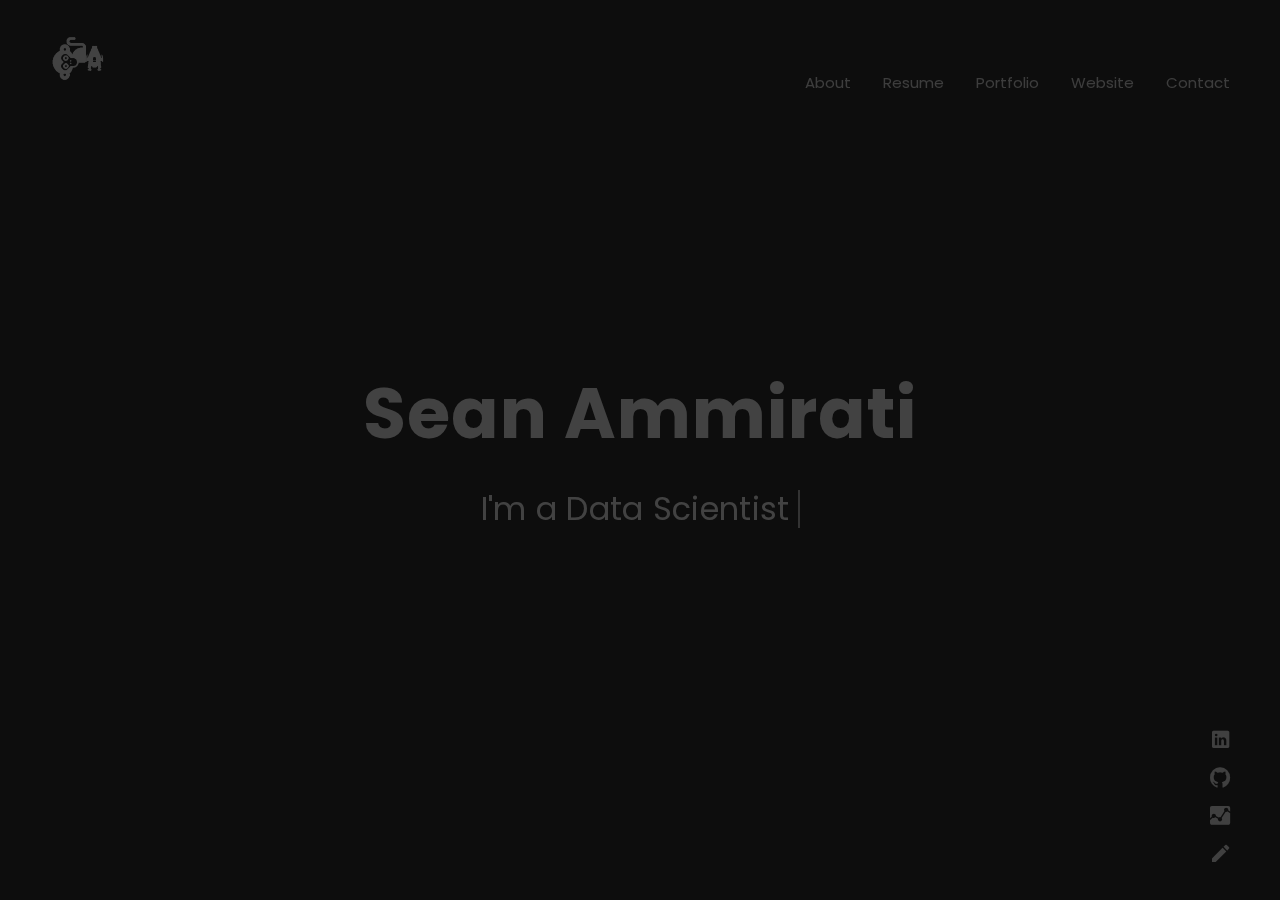
==== commit d78ba063: "changing statsworks to website in some places (control-f backfired)" ====
--- a/index.html
+++ b/index.html
@@ -388,7 +388,7 @@
            <p class="service-description">
             I'll attack the elephant in the room:
             <i>
-             why does a Data Scientist has a statsworks like this?
+             why does a Data Scientist have a website like this?
             </i>
             Good question. After working a bit with
             <i>
@@ -415,7 +415,7 @@
             <i>
              love
             </i>
-            to learn, to improve, and to create new things, be it a model, a statsworks, or a paper.
+            to learn, to improve, and to create new things, be it a model, a website, or a paper.
            </p>
           </div>
          </div>
@@ -455,7 +455,7 @@
             Writing
            </h6>
            <p class="service-description">
-            I have written many short stories, poems, and other creative writing works. To see more of my music and/or writing, feel free to visit my creative statsworks,
+            I have written many short stories, poems, and other creative writing works. To see more of my music and/or writing, feel free to visit my creative website,
             <a href="http://www.ammiraticreations.com">
              ammiraticreations.com
             </a>
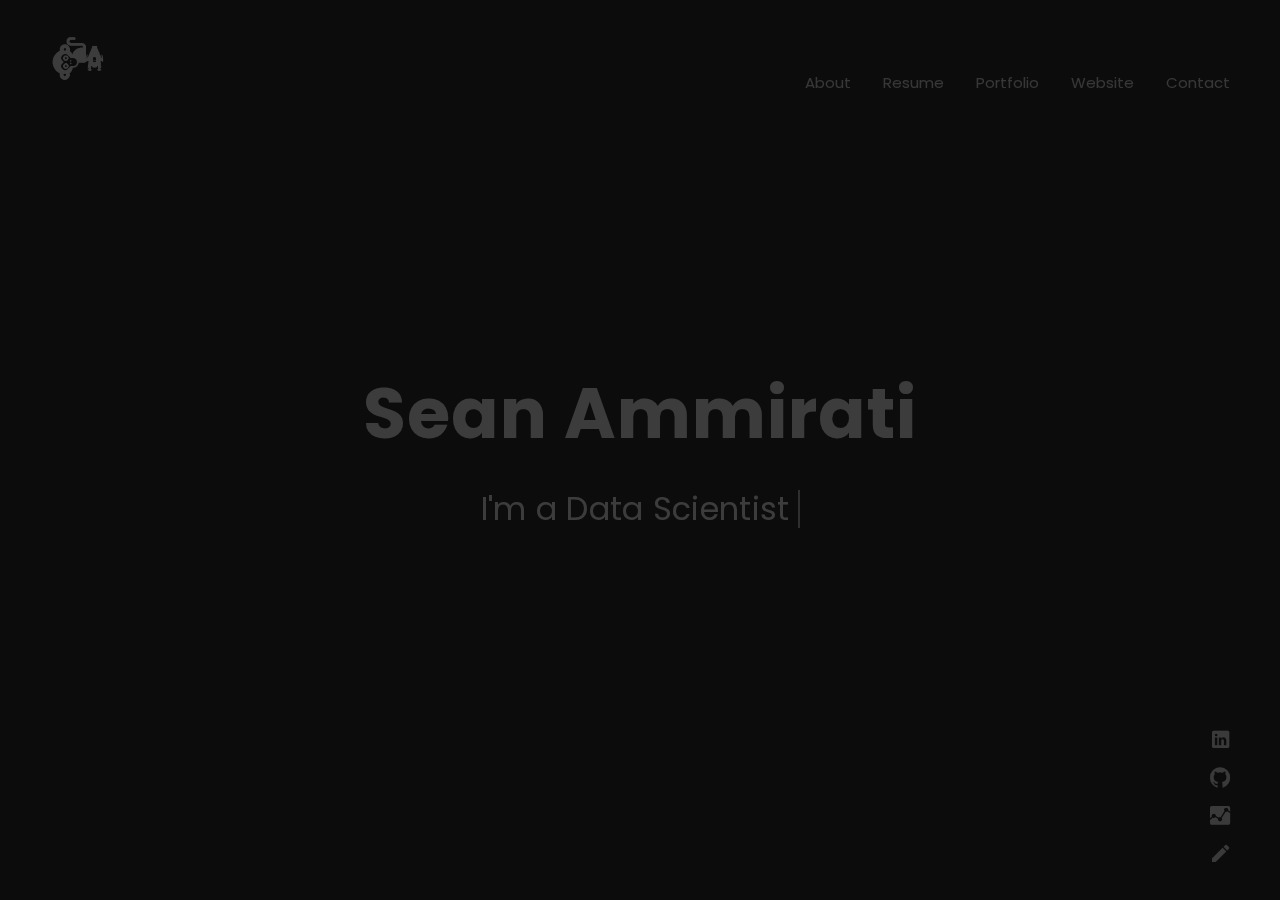
==== commit fc0af166: "update based on new statsworks entry" ====
--- a/index.html
+++ b/index.html
@@ -974,6 +974,27 @@
       <div class="row justify-content-center">
        <div class="col-12 col-sm-8 col-lg-4">
         <div class="card single-post">
+         <a class="post-img" href="https://seanammirati.github.io/category/markov-chains/hidden-markov-models.html">
+          <img alt="StatsWorks post" class="card-img-top" src="https://seanammirati.github.io/images/hmm_extended.png" style="background-color:white;">
+           <span class="content-date">
+            Fri 24 January 2020
+           </span>
+          </img>
+         </a>
+         <div class="card-body post-content">
+          <a href="https://seanammirati.github.io/category/markov-chains/hidden-markov-models.html">
+           <h5 class="card-title content-title">
+            Hidden Markov Models: Extensions
+           </h5>
+          </a>
+          <p class="card-text content-description">
+           A overview of extensions of HMMs, including the forward backward algorithm and the Baum-Welch algorithm.
+          </p>
+         </div>
+        </div>
+       </div>
+       <div class="col-12 col-sm-8 col-lg-4">
+        <div class="card single-post">
          <a class="post-img" href="https://seanammirati.github.io/category/linear-models/heteroskedacity-with-weighted-least-squares.html">
           <img alt="StatsWorks post" class="card-img-top" src="https://seanammirati.github.io/images/weighted_least_squares_cover.svg" style="background-color:white;">
            <span class="content-date">
@@ -1010,27 +1031,6 @@
           </a>
           <p class="card-text content-description">
            A theoretical approach to a constrained least squares problem.
-          </p>
-         </div>
-        </div>
-       </div>
-       <div class="col-12 col-sm-8 col-lg-4">
-        <div class="card single-post">
-         <a class="post-img" href="https://seanammirati.github.io/category/markov-chains/hidden-markov-models.html">
-          <img alt="StatsWorks post" class="card-img-top" src="https://seanammirati.github.io/images/hmm_extended.png" style="background-color:white;">
-           <span class="content-date">
-            Fri 14 December 2018
-           </span>
-          </img>
-         </a>
-         <div class="card-body post-content">
-          <a href="https://seanammirati.github.io/category/markov-chains/hidden-markov-models.html">
-           <h5 class="card-title content-title">
-            Hidden Markov Models: Extensions
-           </h5>
-          </a>
-          <p class="card-text content-description">
-           A overview of extensions of HMMs including the forward backward algorithm and the Baum-Welch algorithm.
           </p>
          </div>
         </div>
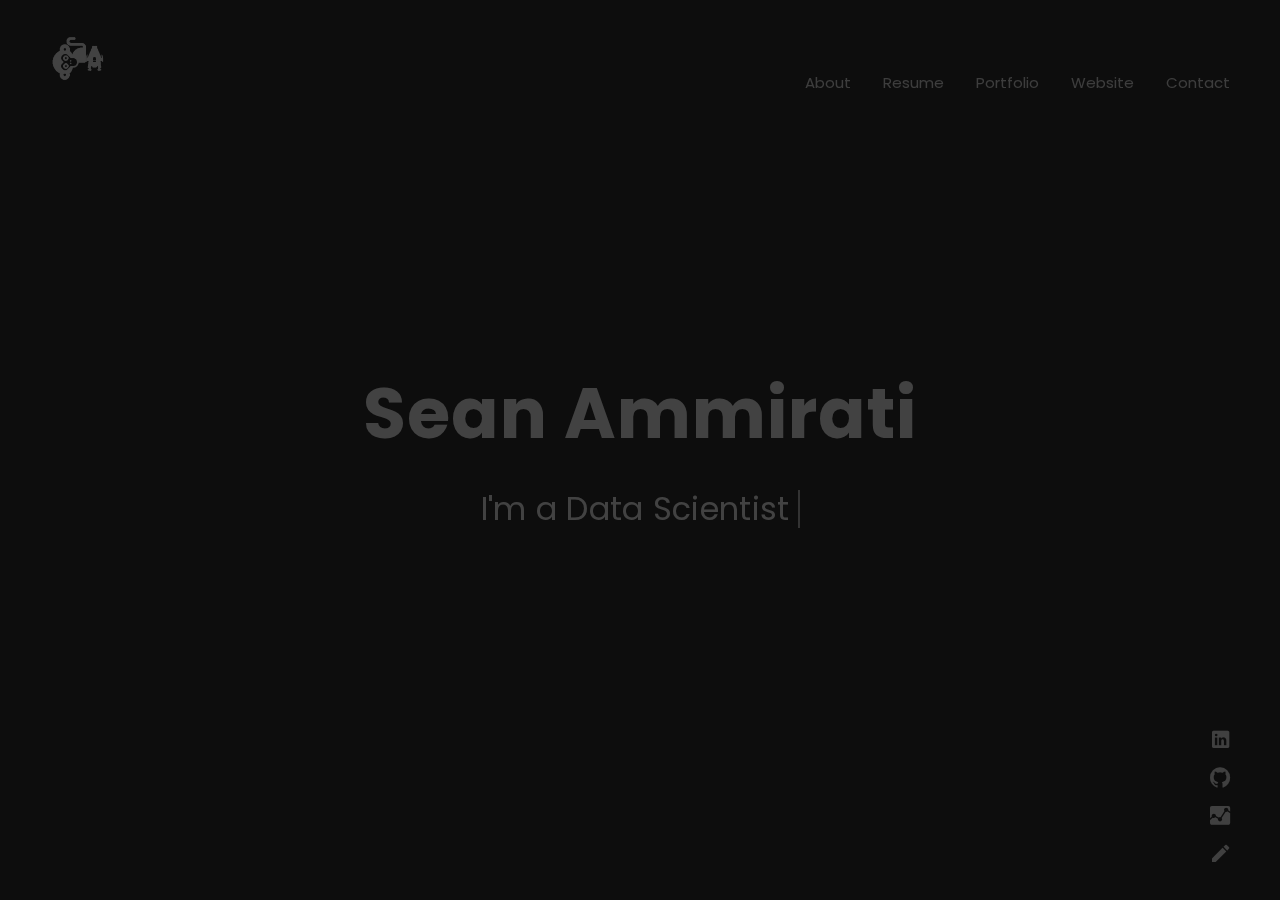
==== commit 50adc5aa: "update based on new statsworks entry" ====
--- a/index.html
+++ b/index.html
@@ -838,9 +838,9 @@
       <div class="row">
       </div>
       <!-- Thumbnail list-->
-      <div class="portfolio-grid row">
+      <div class="portfolio-grid row justify-content-center">
        <!-- Single item-->
-       <div class="single-item col-6 col-lg-4 design">
+       <div class="single-item col-12 col-sm-8 col-lg-4 design">
         <a class="portfolio-item" data-lightbox="iframe" href="img/basketball.mp4" title="Check &lt;a href='statsworks.info'&gt;this&lt;/a&gt; out!">
          <div class="portfolio-wrapper">
           <iframe alt="Item" class="portfolio-video" src="img/basketball.mp4">
@@ -857,7 +857,7 @@
         </a>
        </div>
        <!-- Single item-->
-       <div class="single-item col-6 col-lg-4 photos">
+       <div class="single-item col-12 col-sm-8 col-lg-4 photos">
         <a class="portfolio-item" data-lightbox="" href="img/active_cases.gif">
          <div class="portfolio-wrapper">
           <img alt="Item" class="img-fluid" src="img/active_cases.gif"/>
@@ -873,7 +873,7 @@
         </a>
        </div>
        <!-- Single item-->
-       <div class="single-item col-6 col-lg-4 design">
+       <div class="single-item col-12 col-sm-8 col-lg-4 design">
         <a class="portfolio-item" data-lightbox="" href="https://statsworks.info/category/projects/factor_analysis.html">
          <div class="portfolio-wrapper">
           <img alt="Item" class="img-fluid" src="img/factor_analysis_cover.png"/>
@@ -889,7 +889,7 @@
         </a>
        </div>
        <!-- Single item-->
-       <div class="single-item col-6 col-lg-4 brand">
+       <div class="single-item col-12 col-sm-8 col-lg-4 brand">
         <a class="portfolio-item" data-lightbox="" href="https://statsworks.info/category/beginner-statistics/sumstatscentraltendency.html">
          <div class="portfolio-wrapper mb-lg-0">
           <img alt="Item" class="img-fluid" src="img/stats-training.png"/>
@@ -905,7 +905,7 @@
         </a>
        </div>
        <!-- Single item-->
-       <div class="single-item col-6 col-lg-4 brand">
+       <div class="single-item col-12 col-sm-8 col-lg-4 brand">
         <a class="portfolio-item" data-lightbox="" href="https://statsworks.info/category/projects/tsa_lake_erie.html">
          <div class="portfolio-wrapper mb-0">
           <img alt="Item" class="img-fluid" src="img/time-series.png"/>
@@ -921,7 +921,7 @@
         </a>
        </div>
        <!-- Single item-->
-       <div class="single-item col-6 col-lg-4 brand">
+       <div class="single-item col-12 col-sm-8 col-lg-4 brand">
         <a class="portfolio-item" data-lightbox="" href=" https://statsworks.info/category/projects/nypd_stop_frisk.html">
          <div class="portfolio-wrapper mb-0">
           <img alt="Item" class="img-fluid" src="img/stop-frisk-prj.png"/>
--- a/css/main.css
+++ b/css/main.css
@@ -1657,6 +1657,7 @@
 
 #portfolio .portfolio-video {
   height:300px;
+  width:100vh;
 }
 
 @media (max-width: 767.98px) {
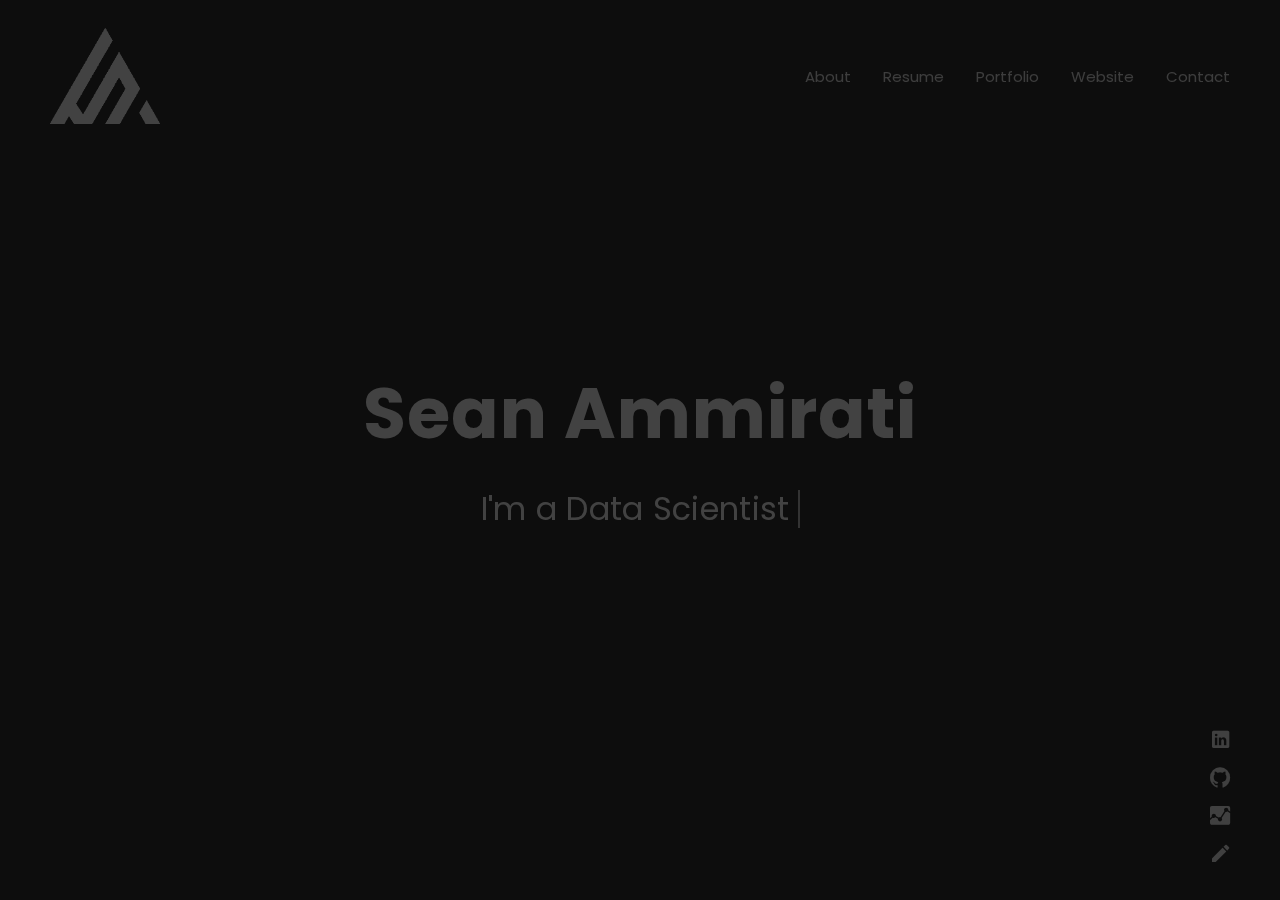
==== commit 6713b813: "Update index.html" ====
--- a/index.html
+++ b/index.html
@@ -247,7 +247,7 @@
                Age:
               </span>
               <p>
-               26
+               28
               </p>
              </div>
              <div class="col-12 col-md-6 single-info">
@@ -482,780 +482,780 @@
     </div>
    </div>
   </div>
+  <!-- Resume lightbox-->
+  <div class="lightbox-wrapper" data-simplebar="" id="resume">
+   <div class="container">
+    <div class="lightbox-close">
+     <div class="close-btn" data-modal-close="">
+      <span class="btn-line">
+      </span>
+     </div>
+    </div>
+    <div class="row">
+     <div class="col-12">
+      <div class="lightbox-content">
+       <div class="row">
+        <div class="col-12">
+         <div class="section-heading page-heading">
+          <p class="section-description">
+           Check out my Resume
+          </p>
+          <h2 class="section-title">
+           Resume
+          </h2>
+          <div class="animated-bar">
+          </div>
+         </div>
+        </div>
+       </div>
+       <!-- Resume section-->
+       <div class="resume-section single-section">
+        <div class="row">
+         <!-- Education part-->
+         <div class="col-12 col-md-12">
+          <div class="col-block education">
+           <h3 class="col-title">
+            Education
+           </h3>
+           <div class="resume-item">
+            <span class="item-arrow">
+            </span>
+            <h5 class="item-title">
+             Master's Degree in Statistics
+            </h5>
+            <span class="item-details">
+             Hunter College / 2012 - 2017
+            </span>
+            <p class="item-description">
+             Accelerated B.A./M.A. Program (both Bachelor's and Master's in five years)
+            </p>
+           </div>
+          </div>
+         </div>
+        </div>
+        <br/>
+        <div class="row">
+         <!-- education part-->
+         <div class="col-12 col-md-12">
+          <div class="col-block education">
+           <h3 class="col-title">
+            Experience
+           </h3>
+          </div>
+         </div>
+        </div>
+        <!-- Experience part-->
+        <div class="row">
+         <div class="col-12 col-md-12">
+          <div class="col-block education">
+           <div class="resume-item">
+            <span class="item-arrow">
+            </span>
+            <h5 class="item-title">
+             Data Scientist
+            </h5>
+            <span class="item-details">
+             Major League Baseball / 2020 - Present
+            </span>
+            <p class="item-description">
+             <li>
+              Developed a COVID-19 pandemic scenario simulator by creating a regression model and scenario simulation. The regression model was trained using LASSO for league-wide, game level baseball attendance and revenue considering game features as well as external factors. Then, simulated potential outcomes in terms of opening day date, economic condition and other sports' responses were used to produce ranges for both attendance and revenue in each scenario. These results were used at both a league and club level to give a sense of how to best prepare resources.
+             </li>
+             <br/>
+             <li>
+              In addition to the scenario simulator, developed a COVID Correction Factor (CCF) to account for the diminished attendance due to fear, government regulation, or extreme economic strain. This factor was estimated using Markov Chain Monte Carlo simulations with a Bayesian framework, modeling the CCF following an exponential decay over time and integrating survey results to construct posterior distributions for the initial CCF and half-life of its resonance.
+             </li>
+            </p>
+           </div>
+          </div>
+         </div>
+        </div>
+        <div class="row">
+         <div class="col-12 col-md-12">
+          <div class="col-block education">
+           <div class="resume-item">
+            <span class="item-arrow">
+            </span>
+            <h5 class="item-title">
+             Data Scientist
+            </h5>
+            <span class="item-details">
+             CKM Analytix / 2018 - 2020
+            </span>
+            <p class="item-description">
+             <li>
+              Leveraged various machine learning and statistical techniques in natural language processing, such as topic modeling and keyword analysis using NMF and DBSCAN, to determine primary areas of automation based on description text of IT tickets.
+             </li>
+             <br/>
+             <li>
+              Directed the development and research behind a series of time-series forecasting models (Seasonal Means, Holt-Winters Exponential Smoothing, SARIMA and Prophet)  for IT Service Level Agreement (SLA) violations, forecasting whether a particular priority of ticket would breach at the end of a period using both proportional and average measures.
+             </li>
+             <br/>
+             <li>
+              Coordinated and developed for the analytics team on a Pro Bono project for a not-for-profit gun safety advocacy group to produce accurate depictions of public sentiment concerning gun control, gun safety, and background checks over time using Local Polynomial Regression and Recursive Bayesian Filtering. This allowed them to track the public sentiment reliably over time from both public and private polls.
+             </li>
+             <br/>
+             <li>
+              Administered and maintained a relational database to store historical and current transaction and holdings information for a major law firm and architected a generalized historical ETL software package to map historical records of varying formats into the database consistently and accurately. Overall effort reduced client work from weeks of searching through Excel files to seconds querying the database.
+             </li>
+             <br/>
+             <li>
+              Spearheaded the training of new joiners in data manipulation with python using pandas and numpy, visualization using plotly, and object-oriented programming. Orchestrated lectures on statistics to ensure the use of the scientific method across the firm.
+             </li>
+            </p>
+           </div>
+          </div>
+         </div>
+        </div>
+       </div>
+       <!-- Skills section-->
+       <div class="skills-section single-section">
+        <div class="row">
+         <div class="col-12">
+          <div class="section-heading">
+           <p class="section-description">
+            My self-perceived level of knowledge in some areas (The cooking is for a reference class...)
+           </p>
+           <h2 class="section-title">
+            My Skills
+           </h2>
+          </div>
+         </div>
+        </div>
+        <div class="row">
+         <div class="col-12 col-md-6">
+          <div class="single-skill" data-percentage="5">
+           <div class="skill-info">
+            <span class="skill-name">
+             Cooking
+            </span>
+            <span class="skill-percentage">
+             5
+            </span>
+           </div>
+           <div class="progress skill-progress">
+            <div aria-valuemax="100" aria-valuemin="0" aria-valuenow="95" class="progress-bar" role="progressbar">
+            </div>
+           </div>
+          </div>
+          <div class="single-skill" data-percentage="95">
+           <div class="skill-info">
+            <span class="skill-name">
+             Python
+            </span>
+            <span class="skill-percentage">
+             95
+            </span>
+           </div>
+           <div class="progress skill-progress">
+            <div aria-valuemax="100" aria-valuemin="0" aria-valuenow="95" class="progress-bar" role="progressbar">
+            </div>
+           </div>
+          </div>
+          <div class="single-skill" data-percentage="85">
+           <div class="skill-info">
+            <span class="skill-name">
+             R
+            </span>
+            <span class="skill-percentage">
+             85
+            </span>
+           </div>
+           <div class="progress skill-progress">
+            <div aria-valuemax="100" aria-valuemin="0" class="progress-bar" role="progressbar">
+            </div>
+           </div>
+          </div>
+          <div class="single-skill" data-percentage="90">
+           <div class="skill-info">
+            <span class="skill-name">
+             SQL
+            </span>
+            <span class="skill-percentage">
+             90
+            </span>
+           </div>
+           <div class="progress skill-progress">
+            <div aria-valuemax="100" aria-valuemin="0" class="progress-bar" role="progressbar">
+            </div>
+           </div>
+          </div>
+          <div class="single-skill" data-percentage="98">
+           <div class="skill-info">
+            <span class="skill-name">
+             Statistics
+            </span>
+            <span class="skill-percentage">
+             85
+            </span>
+           </div>
+           <div class="progress skill-progress">
+            <div aria-valuemax="100" aria-valuemin="0" class="progress-bar" role="progressbar">
+            </div>
+           </div>
+          </div>
+         </div>
+         <div class="col-12 col-md-6">
+          <div class="single-skill" data-percentage="95">
+           <div class="skill-info">
+            <span class="skill-name">
+             Pandas/Numpy/SKLearn
+            </span>
+            <span class="skill-percentage">
+             95
+            </span>
+           </div>
+           <div class="progress skill-progress">
+            <div aria-valuemax="100" aria-valuemin="0" class="progress-bar" role="progressbar">
+            </div>
+           </div>
+          </div>
+          <div class="single-skill" data-percentage="85">
+           <div class="skill-info">
+            <span class="skill-name">
+             TensorFlow/Keras
+            </span>
+            <span class="skill-percentage">
+             85
+            </span>
+           </div>
+           <div class="progress skill-progress">
+            <div aria-valuemax="100" aria-valuemin="0" class="progress-bar" role="progressbar">
+            </div>
+           </div>
+          </div>
+          <div class="single-skill" data-percentage="90">
+           <div class="skill-info">
+            <span class="skill-name">
+             Machine Learning
+            </span>
+            <span class="skill-percentage">
+             85
+            </span>
+           </div>
+           <div class="progress skill-progress">
+            <div aria-valuemax="100" aria-valuemin="0" class="progress-bar" role="progressbar">
+            </div>
+           </div>
+          </div>
+          <div class="single-skill" data-percentage="88">
+           <div class="skill-info">
+            <span class="skill-name">
+             Artificial Neural Networks
+            </span>
+            <span class="skill-percentage">
+             95
+            </span>
+           </div>
+           <div class="progress skill-progress">
+            <div aria-valuemax="100" aria-valuemin="0" aria-valuenow="95" class="progress-bar" role="progressbar">
+            </div>
+           </div>
+          </div>
+          <div class="single-skill" data-percentage="65">
+           <div class="skill-info">
+            <span class="skill-name">
+             JavaScript/HTML/CSS
+            </span>
+            <span class="skill-percentage">
+             65
+            </span>
+           </div>
+           <div class="progress skill-progress">
+            <div aria-valuemax="100" aria-valuemin="0" class="progress-bar" role="progressbar">
+            </div>
+           </div>
+          </div>
+         </div>
+        </div>
+       </div>
+       <!-- Video section-->
+       <div class="video-section single-section">
+        <div class="row align-items-center">
+         <div class="col-12 col-lg-6 content-part">
+          <h3 class="video-title">
+           Wondering about that video with the weird images?
+          </h3>
+          <p class="video-description">
+           The video is the result of one of my projects,
+           <a href="https://github.com/SeanAmmirati/deep-lyric-visualizer">
+            the deep lyric visualizer.
+           </a>
+          </p>
+          <p class="video-description">
+           The project uses a GAN (Generative Adverserial Network) to generate images based on the tempo, pitch, and lyrics of the song that is playing.
+          </p>
+         </div>
+         <div class="col-12 col-lg-6 video-part">
+          <a class="media-lightbox" data-lightbox="iframe" href="https://www.youtube.com/watch?v=kkpWfGzoems&amp;lc=Ugz_P8_x6nUCKWMZTmh4AaABAg">
+           <div class="embed-responsive embed-responsive-16by9">
+            <div class="embed-responsive-item element-cover-bg">
+             <span class="play-wrapper">
+              <i class="icon ion-md-play">
+              </i>
+             </span>
+            </div>
+           </div>
+          </a>
+         </div>
+        </div>
+       </div>
+      </div>
+     </div>
+    </div>
+   </div>
+  </div>
+  <!-- Portfolio lightbox-->
+  <div class="lightbox-wrapper" data-simplebar="" id="portfolio">
+   <div class="container">
+    <div class="lightbox-close">
+     <div class="close-btn" data-modal-close="">
+      <span class="btn-line">
+      </span>
+     </div>
+    </div>
+    <div class="row">
+     <div class="col-12">
+      <div class="lightbox-content">
+       <div class="row">
+        <div class="col-12">
+         <div class="section-heading page-heading">
+          <p class="section-description">
+           Showcasing some of my best work
+          </p>
+          <h2 class="section-title">
+           Portfolio
+          </h2>
+          <div class="animated-bar">
+          </div>
+         </div>
+        </div>
+       </div>
+       <!-- Portfolio section-->
+       <div class="portfolio-section single-section">
+        <div class="row">
+        </div>
+        <!-- Thumbnail list-->
+        <div class="portfolio-grid row justify-content-center">
+         <!-- Single item-->
+         <div class="single-item col-12 col-sm-8 col-lg-4 design">
+          <a class="portfolio-item" data-lightbox="iframe" href="img/basketball.mp4" title="Check &lt;a href='statsworks.info'&gt;this&lt;/a&gt; out!">
+           <div class="portfolio-wrapper">
+            <iframe alt="Item" class="portfolio-video" src="img/basketball.mp4">
+            </iframe>
+            <div class="item-content">
+             <h6 class="content-title">
+              Basketball Visualization
+             </h6>
+             <span class="content-more">
+              More Info
+             </span>
+            </div>
+           </div>
+          </a>
+         </div>
+         <!-- Single item-->
+         <div class="single-item col-12 col-sm-8 col-lg-4 photos">
+          <a class="portfolio-item" data-lightbox="" href="img/active_cases.gif">
+           <div class="portfolio-wrapper">
+            <img alt="Item" class="img-fluid" src="img/active_cases.gif"/>
+            <div class="item-content">
+             <h6 class="content-title">
+              COVID 19 Active Cases
+             </h6>
+             <span class="content-more">
+              More Info
+             </span>
+            </div>
+           </div>
+          </a>
+         </div>
+         <!-- Single item-->
+         <div class="single-item col-12 col-sm-8 col-lg-4 design">
+          <a class="portfolio-item" data-lightbox="" href="https://statsworks.info/category/projects/factor_analysis.html">
+           <div class="portfolio-wrapper">
+            <img alt="Item" class="img-fluid" src="img/factor_analysis_cover.png"/>
+            <div class="item-content">
+             <h6 class="content-title">
+              Factor Analysis
+             </h6>
+             <span class="content-more">
+              More Info
+             </span>
+            </div>
+           </div>
+          </a>
+         </div>
+         <!-- Single item-->
+         <div class="single-item col-12 col-sm-8 col-lg-4 brand">
+          <a class="portfolio-item" data-lightbox="" href="https://statsworks.info/category/beginner-statistics/sumstatscentraltendency.html">
+           <div class="portfolio-wrapper mb-lg-0">
+            <img alt="Item" class="img-fluid" src="img/stats-training.png"/>
+            <div class="item-content">
+             <h6 class="content-title">
+              A Viz from my Stats Training
+             </h6>
+             <span class="content-more">
+              More Info
+             </span>
+            </div>
+           </div>
+          </a>
+         </div>
+         <!-- Single item-->
+         <div class="single-item col-12 col-sm-8 col-lg-4 brand">
+          <a class="portfolio-item" data-lightbox="" href="https://statsworks.info/category/projects/tsa_lake_erie.html">
+           <div class="portfolio-wrapper mb-0">
+            <img alt="Item" class="img-fluid" src="img/time-series.png"/>
+            <div class="item-content">
+             <h6 class="content-title">
+              Time Series Analysis on Water Levels
+             </h6>
+             <span class="content-more">
+              More Info
+             </span>
+            </div>
+           </div>
+          </a>
+         </div>
+         <!-- Single item-->
+         <div class="single-item col-12 col-sm-8 col-lg-4 brand">
+          <a class="portfolio-item" data-lightbox="" href=" https://statsworks.info/category/projects/nypd_stop_frisk.html">
+           <div class="portfolio-wrapper mb-0">
+            <img alt="Item" class="img-fluid" src="img/stop-frisk-prj.png"/>
+            <div class="item-content">
+             <h6 class="content-title">
+              NYPD Stop and Frisk Analysis
+             </h6>
+             <span class="content-more">
+              More Info
+             </span>
+            </div>
+           </div>
+          </a>
+         </div>
+        </div>
+       </div>
+      </div>
+     </div>
+    </div>
+   </div>
+  </div>
+  <!-- StatsWorks lightbox-->
+  <div class="lightbox-wrapper" data-simplebar="" id="statsworks">
+   <div class="container">
+    <div class="lightbox-close">
+     <div class="close-btn" data-modal-close="">
+      <span class="btn-line">
+      </span>
+     </div>
+    </div>
+    <div class="row">
+     <div class="col-12">
+      <div class="lightbox-content">
+       <div class="row">
+        <div class="col-12">
+         <div class="section-heading page-heading">
+          <p class="section-description">
+           Check out posts from my website, StatsWorks!
+          </p>
+          <h2 class="section-title">
+           StatsWorks
+          </h2>
+          <div class="animated-bar">
+          </div>
+         </div>
+        </div>
+       </div>
+       <!-- StatsWorks section-->
+       <div class="statsworks-section single-section">
+        <div class="row justify-content-center">
+         <div class="col-12 col-sm-8 col-lg-4">
+          <div class="card single-post">
+           <a class="post-img" href="https://seanammirati.github.io/category/markov-chains/hidden-markov-models.html">
+            <img alt="StatsWorks post" class="card-img-top" src="https://seanammirati.github.io/images/hmm_extended.png" style="background-color:white;">
+             <span class="content-date">
+              Fri 24 January 2020
+             </span>
+            </img>
+           </a>
+           <div class="card-body post-content">
+            <a href="https://seanammirati.github.io/category/markov-chains/hidden-markov-models.html">
+             <h5 class="card-title content-title">
+              Hidden Markov Models: Extensions
+             </h5>
+            </a>
+            <p class="card-text content-description">
+             A overview of extensions of HMMs, including the forward backward algorithm and the Baum-Welch algorithm.
+            </p>
+           </div>
+          </div>
+         </div>
+         <div class="col-12 col-sm-8 col-lg-4">
+          <div class="card single-post">
+           <a class="post-img" href="https://seanammirati.github.io/category/linear-models/heteroskedacity-with-weighted-least-squares.html">
+            <img alt="StatsWorks post" class="card-img-top" src="https://seanammirati.github.io/images/weighted_least_squares_cover.svg" style="background-color:white;">
+             <span class="content-date">
+              Thu 24 January 2019
+             </span>
+            </img>
+           </a>
+           <div class="card-body post-content">
+            <a href="https://seanammirati.github.io/category/linear-models/heteroskedacity-with-weighted-least-squares.html">
+             <h5 class="card-title content-title">
+              Heteroskedacity with Weighted Least Squares
+             </h5>
+            </a>
+            <p class="card-text content-description">
+             A theoretical approach to the problem of heteroskedacity with WLS.
+            </p>
+           </div>
+          </div>
+         </div>
+         <div class="col-12 col-sm-8 col-lg-4">
+          <div class="card single-post">
+           <a class="post-img" href="https://seanammirati.github.io/category/linear-models/constrained-least-squares.html">
+            <img alt="StatsWorks post" class="card-img-top" src="https://seanammirati.github.io/images/constrained_least_squares_cover.svg" style="background-color:white;">
+             <span class="content-date">
+              Sat 29 December 2018
+             </span>
+            </img>
+           </a>
+           <div class="card-body post-content">
+            <a href="https://seanammirati.github.io/category/linear-models/constrained-least-squares.html">
+             <h5 class="card-title content-title">
+              Constrained Least Squares
+             </h5>
+            </a>
+            <p class="card-text content-description">
+             A theoretical approach to a constrained least squares problem.
+            </p>
+           </div>
+          </div>
+         </div>
+         <div class="col-12 col-sm-8 col-lg-4">
+          <div class="card single-post">
+           <a class="post-img" href="https://seanammirati.github.io/category/multivariate-analysis/hotellings-t-test-example.html">
+            <img alt="StatsWorks post" class="card-img-top" src="https://seanammirati.github.io/images/hotellings_t.png" style="background-color:white;">
+             <span class="content-date">
+              Sun 18 November 2018
+             </span>
+            </img>
+           </a>
+           <div class="card-body post-content">
+            <a href="https://seanammirati.github.io/category/multivariate-analysis/hotellings-t-test-example.html">
+             <h5 class="card-title content-title">
+              Hotelling's T-Test Example
+             </h5>
+            </a>
+            <p class="card-text content-description">
+             An example of using the multivariate analogue of the t-test.
+            </p>
+           </div>
+          </div>
+         </div>
+         <div class="col-12 col-sm-8 col-lg-4">
+          <div class="card single-post">
+           <a class="post-img" href="https://seanammirati.github.io/category/linear-models/generalized-linear-models.html">
+            <img alt="StatsWorks post" class="card-img-top" src="https://seanammirati.github.io/images/glms_cover.png" style="background-color:white;">
+             <span class="content-date">
+              Mon 05 November 2018
+             </span>
+            </img>
+           </a>
+           <div class="card-body post-content">
+            <a href="https://seanammirati.github.io/category/linear-models/generalized-linear-models.html">
+             <h5 class="card-title content-title">
+              Generalized Linear Models: An Exercise
+             </h5>
+            </a>
+            <p class="card-text content-description">
+             A look at the results of marathon runners with various distributions in a GLM.
+            </p>
+           </div>
+          </div>
+         </div>
+         <div class="col-12 col-sm-8 col-lg-4">
+          <div class="card single-post">
+           <a class="post-img" href="https://seanammirati.github.io/category/multivariate-analysis/manova.html">
+            <img alt="StatsWorks post" class="card-img-top" src="https://seanammirati.github.io/images/manova.png" style="background-color:white;">
+             <span class="content-date">
+              Sat 03 November 2018
+             </span>
+            </img>
+           </a>
+           <div class="card-body post-content">
+            <a href="https://seanammirati.github.io/category/multivariate-analysis/manova.html">
+             <h5 class="card-title content-title">
+              MANOVA
+             </h5>
+            </a>
+            <p class="card-text content-description">
+             An example of the multivariate analogue of ANOVA.
+            </p>
+           </div>
+          </div>
+         </div>
+        </div>
+       </div>
+      </div>
+     </div>
+    </div>
+   </div>
+  </div>
+  <!-- Contact lightbox-->
+  <div class="lightbox-wrapper" data-simplebar="" id="contact">
+   <div class="container">
+    <div class="lightbox-close">
+     <div class="close-btn" data-modal-close="">
+      <span class="btn-line">
+      </span>
+     </div>
+    </div>
+    <div class="row">
+     <div class="col-12">
+      <div class="lightbox-content">
+       <div class="row">
+        <div class="col-12">
+         <div class="section-heading page-heading">
+          <p class="section-description">
+           Feel free to reach out!
+          </p>
+          <h2 class="section-title">
+           Get in Touch
+          </h2>
+          <div class="animated-bar">
+          </div>
+         </div>
+        </div>
+       </div>
+       <!-- Contact section-->
+       <div class="contact-section single-section">
+        <div class="row">
+         <!-- Contact form-->
+         <div class="col-12 col-lg-7">
+          <form action="php/contact.php" class="contact-form" id="contact-form">
+           <h4 class="content-title">
+            Message Me
+           </h4>
+           <div class="row">
+            <div class="col-12 col-md-6 form-group">
+             <input class="form-control" id="contact-name" name="name" placeholder="Name" required="" type="text"/>
+            </div>
+            <div class="col-12 col-md-6 form-group">
+             <input class="form-control" id="contact-email" name="email" placeholder="Email" required="" type="email"/>
+            </div>
+            <div class="col-12 form-group">
+             <input class="form-control" id="contact-subject" name="subject" placeholder="Subject" required="" type="text"/>
+            </div>
+            <div class="col-12 form-group form-message">
+             <textarea class="form-control" id="contact-message" name="message" placeholder="Message" required="" rows="5"></textarea>
+            </div>
+            <div class="col-12 form-submit">
+             <button class="btn button-main button-scheme" id="contact-submit" type="submit">
+              Send Message
+             </button>
+             <p class="contact-feedback">
+             </p>
+            </div>
+           </div>
+          </form>
+         </div>
+         <!-- Contact info-->
+         <div class="col-12 col-lg-5">
+          <div class="contact-info">
+           <h4 class="content-title">
+            Contact Info
+           </h4>
+           <p class="info-description">
+            Always available to discuss new opportunities and projects, feel free to contact me!
+           </p>
+           <ul class="list-unstyled list-info">
+            <li>
+             <div class="media align-items-center">
+              <span class="info-icon">
+               <i class="icon ion-logo-ionic">
+               </i>
+              </span>
+              <div class="media-body info-details">
+               <h6 class="info-type">
+                Name
+               </h6>
+               <span class="info-value">
+                Sean Ammirati
+               </span>
+              </div>
+             </div>
+            </li>
+            <li>
+             <div class="media align-items-center">
+              <span class="info-icon">
+               <i class="icon ion-md-map">
+               </i>
+              </span>
+              <div class="media-body info-details">
+               <h6 class="info-type">
+                Location
+               </h6>
+               <span class="info-value">
+                New York, New York.
+               </span>
+              </div>
+             </div>
+            </li>
+            <li>
+            </li>
+            <li>
+             <div class="media align-items-center">
+              <span class="info-icon">
+               <i class="icon ion-md-send">
+               </i>
+              </span>
+              <div class="media-body info-details">
+               <h6 class="info-type">
+                Email Me
+               </h6>
+               <span class="info-value">
+                <a href="mailto:sammirati@statsworks.info">
+                 sammirati@statsworks.info
+                </a>
+               </span>
+              </div>
+             </div>
+            </li>
+           </ul>
+          </div>
+         </div>
+        </div>
+       </div>
+      </div>
+     </div>
+    </div>
+   </div>
+  </div>
+  <!-- Scripts-->
+  <script src="js/jquery.min.js">
+  </script>
+  <script src="js/bootstrap.bundle.min.js">
+  </script>
+  <script src="js/imagesloaded.pkgd.min.js">
+  </script>
+  <script src="js/isotope.pkgd.min.js">
+  </script>
+  <script src="js/animatedModal.js">
+  </script>
+  <script src="js/tiny-slider.js">
+  </script>
+  <script src="js/lity.min.js">
+  </script>
+  <script src="js/simplebar.min.js">
+  </script>
+  <script src="js/jquery.mb.YTPlayer.min.js">
+  </script>
+  <script src="js/main.js">
+  </script>
+  <!-- Custom JS (Add your custom JS scripts to this file)-->
+  <script src="js/custom.js">
+  </script>
  </body>
 </html>
-<!-- Resume lightbox-->
-<div class="lightbox-wrapper" data-simplebar="" id="resume">
- <div class="container">
-  <div class="lightbox-close">
-   <div class="close-btn" data-modal-close="">
-    <span class="btn-line">
-    </span>
-   </div>
-  </div>
-  <div class="row">
-   <div class="col-12">
-    <div class="lightbox-content">
-     <div class="row">
-      <div class="col-12">
-       <div class="section-heading page-heading">
-        <p class="section-description">
-         Check out my Resume
-        </p>
-        <h2 class="section-title">
-         Resume
-        </h2>
-        <div class="animated-bar">
-        </div>
-       </div>
-      </div>
-     </div>
-     <!-- Resume section-->
-     <div class="resume-section single-section">
-      <div class="row">
-       <!-- Education part-->
-       <div class="col-12 col-md-12">
-        <div class="col-block education">
-         <h3 class="col-title">
-          Education
-         </h3>
-         <div class="resume-item">
-          <span class="item-arrow">
-          </span>
-          <h5 class="item-title">
-           Master's Degree in Statistics
-          </h5>
-          <span class="item-details">
-           Hunter College / 2012 - 2017
-          </span>
-          <p class="item-description">
-           Accelerated B.A./M.A. Program (both Bachelor's and Master's in five years)
-          </p>
-         </div>
-        </div>
-       </div>
-      </div>
-      <br/>
-      <div class="row">
-       <!-- education part-->
-       <div class="col-12 col-md-12">
-        <div class="col-block education">
-         <h3 class="col-title">
-          Experience
-         </h3>
-        </div>
-       </div>
-      </div>
-      <!-- Experience part-->
-      <div class="row">
-       <div class="col-12 col-md-12">
-        <div class="col-block education">
-         <div class="resume-item">
-          <span class="item-arrow">
-          </span>
-          <h5 class="item-title">
-           Data Scientist
-          </h5>
-          <span class="item-details">
-           Major League Baseball / 2020 - Present
-          </span>
-          <p class="item-description">
-           <li>
-            Developed a COVID-19 pandemic scenario simulator by creating a regression model and scenario simulation. The regression model was trained using LASSO for league-wide, game level baseball attendance and revenue considering game features as well as external factors. Then, simulated potential outcomes in terms of opening day date, economic condition and other sports' responses were used to produce ranges for both attendance and revenue in each scenario. These results were used at both a league and club level to give a sense of how to best prepare resources.
-           </li>
-           <br/>
-           <li>
-            In addition to the scenario simulator, developed a COVID Correction Factor (CCF) to account for the diminished attendance due to fear, government regulation, or extreme economic strain. This factor was estimated using Markov Chain Monte Carlo simulations with a Bayesian framework, modeling the CCF following an exponential decay over time and integrating survey results to construct posterior distributions for the initial CCF and half-life of its resonance.
-           </li>
-          </p>
-         </div>
-        </div>
-       </div>
-      </div>
-      <div class="row">
-       <div class="col-12 col-md-12">
-        <div class="col-block education">
-         <div class="resume-item">
-          <span class="item-arrow">
-          </span>
-          <h5 class="item-title">
-           Data Scientist
-          </h5>
-          <span class="item-details">
-           CKM Analytix / 2018 - 2020
-          </span>
-          <p class="item-description">
-           <li>
-            Leveraged various machine learning and statistical techniques in natural language processing, such as topic modeling and keyword analysis using NMF and DBSCAN, to determine primary areas of automation based on description text of IT tickets.
-           </li>
-           <br/>
-           <li>
-            Directed the development and research behind a series of time-series forecasting models (Seasonal Means, Holt-Winters Exponential Smoothing, SARIMA and Prophet)  for IT Service Level Agreement (SLA) violations, forecasting whether a particular priority of ticket would breach at the end of a period using both proportional and average measures.
-           </li>
-           <br/>
-           <li>
-            Coordinated and developed for the analytics team on a Pro Bono project for a not-for-profit gun safety advocacy group to produce accurate depictions of public sentiment concerning gun control, gun safety, and background checks over time using Local Polynomial Regression and Recursive Bayesian Filtering. This allowed them to track the public sentiment reliably over time from both public and private polls.
-           </li>
-           <br/>
-           <li>
-            Administered and maintained a relational database to store historical and current transaction and holdings information for a major law firm and architected a generalized historical ETL software package to map historical records of varying formats into the database consistently and accurately. Overall effort reduced client work from weeks of searching through Excel files to seconds querying the database.
-           </li>
-           <br/>
-           <li>
-            Spearheaded the training of new joiners in data manipulation with python using pandas and numpy, visualization using plotly, and object-oriented programming. Orchestrated lectures on statistics to ensure the use of the scientific method across the firm.
-           </li>
-          </p>
-         </div>
-        </div>
-       </div>
-      </div>
-     </div>
-     <!-- Skills section-->
-     <div class="skills-section single-section">
-      <div class="row">
-       <div class="col-12">
-        <div class="section-heading">
-         <p class="section-description">
-          My self-perceived level of knowledge in some areas (The cooking is for a reference class...)
-         </p>
-         <h2 class="section-title">
-          My Skills
-         </h2>
-        </div>
-       </div>
-      </div>
-      <div class="row">
-       <div class="col-12 col-md-6">
-        <div class="single-skill" data-percentage="5">
-         <div class="skill-info">
-          <span class="skill-name">
-           Cooking
-          </span>
-          <span class="skill-percentage">
-           5
-          </span>
-         </div>
-         <div class="progress skill-progress">
-          <div aria-valuemax="100" aria-valuemin="0" aria-valuenow="95" class="progress-bar" role="progressbar">
-          </div>
-         </div>
-        </div>
-        <div class="single-skill" data-percentage="95">
-         <div class="skill-info">
-          <span class="skill-name">
-           Python
-          </span>
-          <span class="skill-percentage">
-           95
-          </span>
-         </div>
-         <div class="progress skill-progress">
-          <div aria-valuemax="100" aria-valuemin="0" aria-valuenow="95" class="progress-bar" role="progressbar">
-          </div>
-         </div>
-        </div>
-        <div class="single-skill" data-percentage="85">
-         <div class="skill-info">
-          <span class="skill-name">
-           R
-          </span>
-          <span class="skill-percentage">
-           85
-          </span>
-         </div>
-         <div class="progress skill-progress">
-          <div aria-valuemax="100" aria-valuemin="0" class="progress-bar" role="progressbar">
-          </div>
-         </div>
-        </div>
-        <div class="single-skill" data-percentage="90">
-         <div class="skill-info">
-          <span class="skill-name">
-           SQL
-          </span>
-          <span class="skill-percentage">
-           90
-          </span>
-         </div>
-         <div class="progress skill-progress">
-          <div aria-valuemax="100" aria-valuemin="0" class="progress-bar" role="progressbar">
-          </div>
-         </div>
-        </div>
-        <div class="single-skill" data-percentage="98">
-         <div class="skill-info">
-          <span class="skill-name">
-           Statistics
-          </span>
-          <span class="skill-percentage">
-           85
-          </span>
-         </div>
-         <div class="progress skill-progress">
-          <div aria-valuemax="100" aria-valuemin="0" class="progress-bar" role="progressbar">
-          </div>
-         </div>
-        </div>
-       </div>
-       <div class="col-12 col-md-6">
-        <div class="single-skill" data-percentage="95">
-         <div class="skill-info">
-          <span class="skill-name">
-           Pandas/Numpy/SKLearn
-          </span>
-          <span class="skill-percentage">
-           95
-          </span>
-         </div>
-         <div class="progress skill-progress">
-          <div aria-valuemax="100" aria-valuemin="0" class="progress-bar" role="progressbar">
-          </div>
-         </div>
-        </div>
-        <div class="single-skill" data-percentage="85">
-         <div class="skill-info">
-          <span class="skill-name">
-           TensorFlow/Keras
-          </span>
-          <span class="skill-percentage">
-           85
-          </span>
-         </div>
-         <div class="progress skill-progress">
-          <div aria-valuemax="100" aria-valuemin="0" class="progress-bar" role="progressbar">
-          </div>
-         </div>
-        </div>
-        <div class="single-skill" data-percentage="90">
-         <div class="skill-info">
-          <span class="skill-name">
-           Machine Learning
-          </span>
-          <span class="skill-percentage">
-           85
-          </span>
-         </div>
-         <div class="progress skill-progress">
-          <div aria-valuemax="100" aria-valuemin="0" class="progress-bar" role="progressbar">
-          </div>
-         </div>
-        </div>
-        <div class="single-skill" data-percentage="88">
-         <div class="skill-info">
-          <span class="skill-name">
-           Artificial Neural Networks
-          </span>
-          <span class="skill-percentage">
-           95
-          </span>
-         </div>
-         <div class="progress skill-progress">
-          <div aria-valuemax="100" aria-valuemin="0" aria-valuenow="95" class="progress-bar" role="progressbar">
-          </div>
-         </div>
-        </div>
-        <div class="single-skill" data-percentage="65">
-         <div class="skill-info">
-          <span class="skill-name">
-           JavaScript/HTML/CSS
-          </span>
-          <span class="skill-percentage">
-           65
-          </span>
-         </div>
-         <div class="progress skill-progress">
-          <div aria-valuemax="100" aria-valuemin="0" class="progress-bar" role="progressbar">
-          </div>
-         </div>
-        </div>
-       </div>
-      </div>
-     </div>
-     <!-- Video section-->
-     <div class="video-section single-section">
-      <div class="row align-items-center">
-       <div class="col-12 col-lg-6 content-part">
-        <h3 class="video-title">
-         Wondering about that video with the weird images?
-        </h3>
-        <p class="video-description">
-         The video is the result of one of my projects,
-         <a href="https://github.com/SeanAmmirati/deep-lyric-visualizer">
-          the deep lyric visualizer.
-         </a>
-        </p>
-        <p class="video-description">
-         The project uses a GAN (Generative Adverserial Network) to generate images based on the tempo, pitch, and lyrics of the song that is playing.
-        </p>
-       </div>
-       <div class="col-12 col-lg-6 video-part">
-        <a class="media-lightbox" data-lightbox="iframe" href="https://www.youtube.com/watch?v=kkpWfGzoems&amp;lc=Ugz_P8_x6nUCKWMZTmh4AaABAg">
-         <div class="embed-responsive embed-responsive-16by9">
-          <div class="embed-responsive-item element-cover-bg">
-           <span class="play-wrapper">
-            <i class="icon ion-md-play">
-            </i>
-           </span>
-          </div>
-         </div>
-        </a>
-       </div>
-      </div>
-     </div>
-    </div>
-   </div>
-  </div>
- </div>
-</div>
-<!-- Portfolio lightbox-->
-<div class="lightbox-wrapper" data-simplebar="" id="portfolio">
- <div class="container">
-  <div class="lightbox-close">
-   <div class="close-btn" data-modal-close="">
-    <span class="btn-line">
-    </span>
-   </div>
-  </div>
-  <div class="row">
-   <div class="col-12">
-    <div class="lightbox-content">
-     <div class="row">
-      <div class="col-12">
-       <div class="section-heading page-heading">
-        <p class="section-description">
-         Showcasing some of my best work
-        </p>
-        <h2 class="section-title">
-         Portfolio
-        </h2>
-        <div class="animated-bar">
-        </div>
-       </div>
-      </div>
-     </div>
-     <!-- Portfolio section-->
-     <div class="portfolio-section single-section">
-      <div class="row">
-      </div>
-      <!-- Thumbnail list-->
-      <div class="portfolio-grid row justify-content-center">
-       <!-- Single item-->
-       <div class="single-item col-12 col-sm-8 col-lg-4 design">
-        <a class="portfolio-item" data-lightbox="iframe" href="img/basketball.mp4" title="Check &lt;a href='statsworks.info'&gt;this&lt;/a&gt; out!">
-         <div class="portfolio-wrapper">
-          <iframe alt="Item" class="portfolio-video" src="img/basketball.mp4">
-          </iframe>
-          <div class="item-content">
-           <h6 class="content-title">
-            Basketball Visualization
-           </h6>
-           <span class="content-more">
-            More Info
-           </span>
-          </div>
-         </div>
-        </a>
-       </div>
-       <!-- Single item-->
-       <div class="single-item col-12 col-sm-8 col-lg-4 photos">
-        <a class="portfolio-item" data-lightbox="" href="img/active_cases.gif">
-         <div class="portfolio-wrapper">
-          <img alt="Item" class="img-fluid" src="img/active_cases.gif"/>
-          <div class="item-content">
-           <h6 class="content-title">
-            COVID 19 Active Cases
-           </h6>
-           <span class="content-more">
-            More Info
-           </span>
-          </div>
-         </div>
-        </a>
-       </div>
-       <!-- Single item-->
-       <div class="single-item col-12 col-sm-8 col-lg-4 design">
-        <a class="portfolio-item" data-lightbox="" href="https://statsworks.info/category/projects/factor_analysis.html">
-         <div class="portfolio-wrapper">
-          <img alt="Item" class="img-fluid" src="img/factor_analysis_cover.png"/>
-          <div class="item-content">
-           <h6 class="content-title">
-            Factor Analysis
-           </h6>
-           <span class="content-more">
-            More Info
-           </span>
-          </div>
-         </div>
-        </a>
-       </div>
-       <!-- Single item-->
-       <div class="single-item col-12 col-sm-8 col-lg-4 brand">
-        <a class="portfolio-item" data-lightbox="" href="https://statsworks.info/category/beginner-statistics/sumstatscentraltendency.html">
-         <div class="portfolio-wrapper mb-lg-0">
-          <img alt="Item" class="img-fluid" src="img/stats-training.png"/>
-          <div class="item-content">
-           <h6 class="content-title">
-            A Viz from my Stats Training
-           </h6>
-           <span class="content-more">
-            More Info
-           </span>
-          </div>
-         </div>
-        </a>
-       </div>
-       <!-- Single item-->
-       <div class="single-item col-12 col-sm-8 col-lg-4 brand">
-        <a class="portfolio-item" data-lightbox="" href="https://statsworks.info/category/projects/tsa_lake_erie.html">
-         <div class="portfolio-wrapper mb-0">
-          <img alt="Item" class="img-fluid" src="img/time-series.png"/>
-          <div class="item-content">
-           <h6 class="content-title">
-            Time Series Analysis on Water Levels
-           </h6>
-           <span class="content-more">
-            More Info
-           </span>
-          </div>
-         </div>
-        </a>
-       </div>
-       <!-- Single item-->
-       <div class="single-item col-12 col-sm-8 col-lg-4 brand">
-        <a class="portfolio-item" data-lightbox="" href=" https://statsworks.info/category/projects/nypd_stop_frisk.html">
-         <div class="portfolio-wrapper mb-0">
-          <img alt="Item" class="img-fluid" src="img/stop-frisk-prj.png"/>
-          <div class="item-content">
-           <h6 class="content-title">
-            NYPD Stop and Frisk Analysis
-           </h6>
-           <span class="content-more">
-            More Info
-           </span>
-          </div>
-         </div>
-        </a>
-       </div>
-      </div>
-     </div>
-    </div>
-   </div>
-  </div>
- </div>
-</div>
-<!-- StatsWorks lightbox-->
-<div class="lightbox-wrapper" data-simplebar="" id="statsworks">
- <div class="container">
-  <div class="lightbox-close">
-   <div class="close-btn" data-modal-close="">
-    <span class="btn-line">
-    </span>
-   </div>
-  </div>
-  <div class="row">
-   <div class="col-12">
-    <div class="lightbox-content">
-     <div class="row">
-      <div class="col-12">
-       <div class="section-heading page-heading">
-        <p class="section-description">
-         Check out posts from my website, StatsWorks!
-        </p>
-        <h2 class="section-title">
-         StatsWorks
-        </h2>
-        <div class="animated-bar">
-        </div>
-       </div>
-      </div>
-     </div>
-     <!-- StatsWorks section-->
-     <div class="statsworks-section single-section">
-      <div class="row justify-content-center">
-       <div class="col-12 col-sm-8 col-lg-4">
-        <div class="card single-post">
-         <a class="post-img" href="https://seanammirati.github.io/category/markov-chains/hidden-markov-models.html">
-          <img alt="StatsWorks post" class="card-img-top" src="https://seanammirati.github.io/images/hmm_extended.png" style="background-color:white;">
-           <span class="content-date">
-            Fri 24 January 2020
-           </span>
-          </img>
-         </a>
-         <div class="card-body post-content">
-          <a href="https://seanammirati.github.io/category/markov-chains/hidden-markov-models.html">
-           <h5 class="card-title content-title">
-            Hidden Markov Models: Extensions
-           </h5>
-          </a>
-          <p class="card-text content-description">
-           A overview of extensions of HMMs, including the forward backward algorithm and the Baum-Welch algorithm.
-          </p>
-         </div>
-        </div>
-       </div>
-       <div class="col-12 col-sm-8 col-lg-4">
-        <div class="card single-post">
-         <a class="post-img" href="https://seanammirati.github.io/category/linear-models/heteroskedacity-with-weighted-least-squares.html">
-          <img alt="StatsWorks post" class="card-img-top" src="https://seanammirati.github.io/images/weighted_least_squares_cover.svg" style="background-color:white;">
-           <span class="content-date">
-            Thu 24 January 2019
-           </span>
-          </img>
-         </a>
-         <div class="card-body post-content">
-          <a href="https://seanammirati.github.io/category/linear-models/heteroskedacity-with-weighted-least-squares.html">
-           <h5 class="card-title content-title">
-            Heteroskedacity with Weighted Least Squares
-           </h5>
-          </a>
-          <p class="card-text content-description">
-           A theoretical approach to the problem of heteroskedacity with WLS.
-          </p>
-         </div>
-        </div>
-       </div>
-       <div class="col-12 col-sm-8 col-lg-4">
-        <div class="card single-post">
-         <a class="post-img" href="https://seanammirati.github.io/category/linear-models/constrained-least-squares.html">
-          <img alt="StatsWorks post" class="card-img-top" src="https://seanammirati.github.io/images/constrained_least_squares_cover.svg" style="background-color:white;">
-           <span class="content-date">
-            Sat 29 December 2018
-           </span>
-          </img>
-         </a>
-         <div class="card-body post-content">
-          <a href="https://seanammirati.github.io/category/linear-models/constrained-least-squares.html">
-           <h5 class="card-title content-title">
-            Constrained Least Squares
-           </h5>
-          </a>
-          <p class="card-text content-description">
-           A theoretical approach to a constrained least squares problem.
-          </p>
-         </div>
-        </div>
-       </div>
-       <div class="col-12 col-sm-8 col-lg-4">
-        <div class="card single-post">
-         <a class="post-img" href="https://seanammirati.github.io/category/multivariate-analysis/hotellings-t-test-example.html">
-          <img alt="StatsWorks post" class="card-img-top" src="https://seanammirati.github.io/images/hotellings_t.png" style="background-color:white;">
-           <span class="content-date">
-            Sun 18 November 2018
-           </span>
-          </img>
-         </a>
-         <div class="card-body post-content">
-          <a href="https://seanammirati.github.io/category/multivariate-analysis/hotellings-t-test-example.html">
-           <h5 class="card-title content-title">
-            Hotelling's T-Test Example
-           </h5>
-          </a>
-          <p class="card-text content-description">
-           An example of using the multivariate analogue of the t-test.
-          </p>
-         </div>
-        </div>
-       </div>
-       <div class="col-12 col-sm-8 col-lg-4">
-        <div class="card single-post">
-         <a class="post-img" href="https://seanammirati.github.io/category/linear-models/generalized-linear-models.html">
-          <img alt="StatsWorks post" class="card-img-top" src="https://seanammirati.github.io/images/glms_cover.png" style="background-color:white;">
-           <span class="content-date">
-            Mon 05 November 2018
-           </span>
-          </img>
-         </a>
-         <div class="card-body post-content">
-          <a href="https://seanammirati.github.io/category/linear-models/generalized-linear-models.html">
-           <h5 class="card-title content-title">
-            Generalized Linear Models: An Exercise
-           </h5>
-          </a>
-          <p class="card-text content-description">
-           A look at the results of marathon runners with various distributions in a GLM.
-          </p>
-         </div>
-        </div>
-       </div>
-       <div class="col-12 col-sm-8 col-lg-4">
-        <div class="card single-post">
-         <a class="post-img" href="https://seanammirati.github.io/category/multivariate-analysis/manova.html">
-          <img alt="StatsWorks post" class="card-img-top" src="https://seanammirati.github.io/images/manova.png" style="background-color:white;">
-           <span class="content-date">
-            Sat 03 November 2018
-           </span>
-          </img>
-         </a>
-         <div class="card-body post-content">
-          <a href="https://seanammirati.github.io/category/multivariate-analysis/manova.html">
-           <h5 class="card-title content-title">
-            MANOVA
-           </h5>
-          </a>
-          <p class="card-text content-description">
-           An example of the multivariate analogue of ANOVA.
-          </p>
-         </div>
-        </div>
-       </div>
-      </div>
-     </div>
-    </div>
-   </div>
-  </div>
- </div>
-</div>
-<!-- Contact lightbox-->
-<div class="lightbox-wrapper" data-simplebar="" id="contact">
- <div class="container">
-  <div class="lightbox-close">
-   <div class="close-btn" data-modal-close="">
-    <span class="btn-line">
-    </span>
-   </div>
-  </div>
-  <div class="row">
-   <div class="col-12">
-    <div class="lightbox-content">
-     <div class="row">
-      <div class="col-12">
-       <div class="section-heading page-heading">
-        <p class="section-description">
-         Feel free to reach out!
-        </p>
-        <h2 class="section-title">
-         Get in Touch
-        </h2>
-        <div class="animated-bar">
-        </div>
-       </div>
-      </div>
-     </div>
-     <!-- Contact section-->
-     <div class="contact-section single-section">
-      <div class="row">
-       <!-- Contact form-->
-       <div class="col-12 col-lg-7">
-        <form action="php/contact.php" class="contact-form" id="contact-form">
-         <h4 class="content-title">
-          Message Me
-         </h4>
-         <div class="row">
-          <div class="col-12 col-md-6 form-group">
-           <input class="form-control" id="contact-name" name="name" placeholder="Name" required="" type="text"/>
-          </div>
-          <div class="col-12 col-md-6 form-group">
-           <input class="form-control" id="contact-email" name="email" placeholder="Email" required="" type="email"/>
-          </div>
-          <div class="col-12 form-group">
-           <input class="form-control" id="contact-subject" name="subject" placeholder="Subject" required="" type="text"/>
-          </div>
-          <div class="col-12 form-group form-message">
-           <textarea class="form-control" id="contact-message" name="message" placeholder="Message" required="" rows="5"></textarea>
-          </div>
-          <div class="col-12 form-submit">
-           <button class="btn button-main button-scheme" id="contact-submit" type="submit">
-            Send Message
-           </button>
-           <p class="contact-feedback">
-           </p>
-          </div>
-         </div>
-        </form>
-       </div>
-       <!-- Contact info-->
-       <div class="col-12 col-lg-5">
-        <div class="contact-info">
-         <h4 class="content-title">
-          Contact Info
-         </h4>
-         <p class="info-description">
-          Always available to discuss new opportunities and projects, feel free to contact me!
-         </p>
-         <ul class="list-unstyled list-info">
-          <li>
-           <div class="media align-items-center">
-            <span class="info-icon">
-             <i class="icon ion-logo-ionic">
-             </i>
-            </span>
-            <div class="media-body info-details">
-             <h6 class="info-type">
-              Name
-             </h6>
-             <span class="info-value">
-              Sean Ammirati
-             </span>
-            </div>
-           </div>
-          </li>
-          <li>
-           <div class="media align-items-center">
-            <span class="info-icon">
-             <i class="icon ion-md-map">
-             </i>
-            </span>
-            <div class="media-body info-details">
-             <h6 class="info-type">
-              Location
-             </h6>
-             <span class="info-value">
-              New York, New York.
-             </span>
-            </div>
-           </div>
-          </li>
-          <li>
-          </li>
-          <li>
-           <div class="media align-items-center">
-            <span class="info-icon">
-             <i class="icon ion-md-send">
-             </i>
-            </span>
-            <div class="media-body info-details">
-             <h6 class="info-type">
-              Email Me
-             </h6>
-             <span class="info-value">
-              <a href="mailto:sammirati@statsworks.info">
-               sammirati@statsworks.info
-              </a>
-             </span>
-            </div>
-           </div>
-          </li>
-         </ul>
-        </div>
-       </div>
-      </div>
-     </div>
-    </div>
-   </div>
-  </div>
- </div>
-</div>
-<!-- Scripts-->
-<script src="js/jquery.min.js">
-</script>
-<script src="js/bootstrap.bundle.min.js">
-</script>
-<script src="js/imagesloaded.pkgd.min.js">
-</script>
-<script src="js/isotope.pkgd.min.js">
-</script>
-<script src="js/animatedModal.js">
-</script>
-<script src="js/tiny-slider.js">
-</script>
-<script src="js/lity.min.js">
-</script>
-<script src="js/simplebar.min.js">
-</script>
-<script src="js/jquery.mb.YTPlayer.min.js">
-</script>
-<script src="js/main.js">
-</script>
-<!-- Custom JS (Add your custom JS scripts to this file)-->
-<script src="js/custom.js">
-</script>
--- a/css/main.css
+++ b/css/main.css
@@ -1108,10 +1108,10 @@
     -o-object-fit: cover;
     border-radius: 50%;
     display: block;
-    height: 250px;
     margin: 0 auto 40px auto;
     object-fit: cover;
-    width: 250px;
+    min-width: 350px;
+    min-height: 450px;
   }
 
   #about .info-section .info-content .content-subtitle {
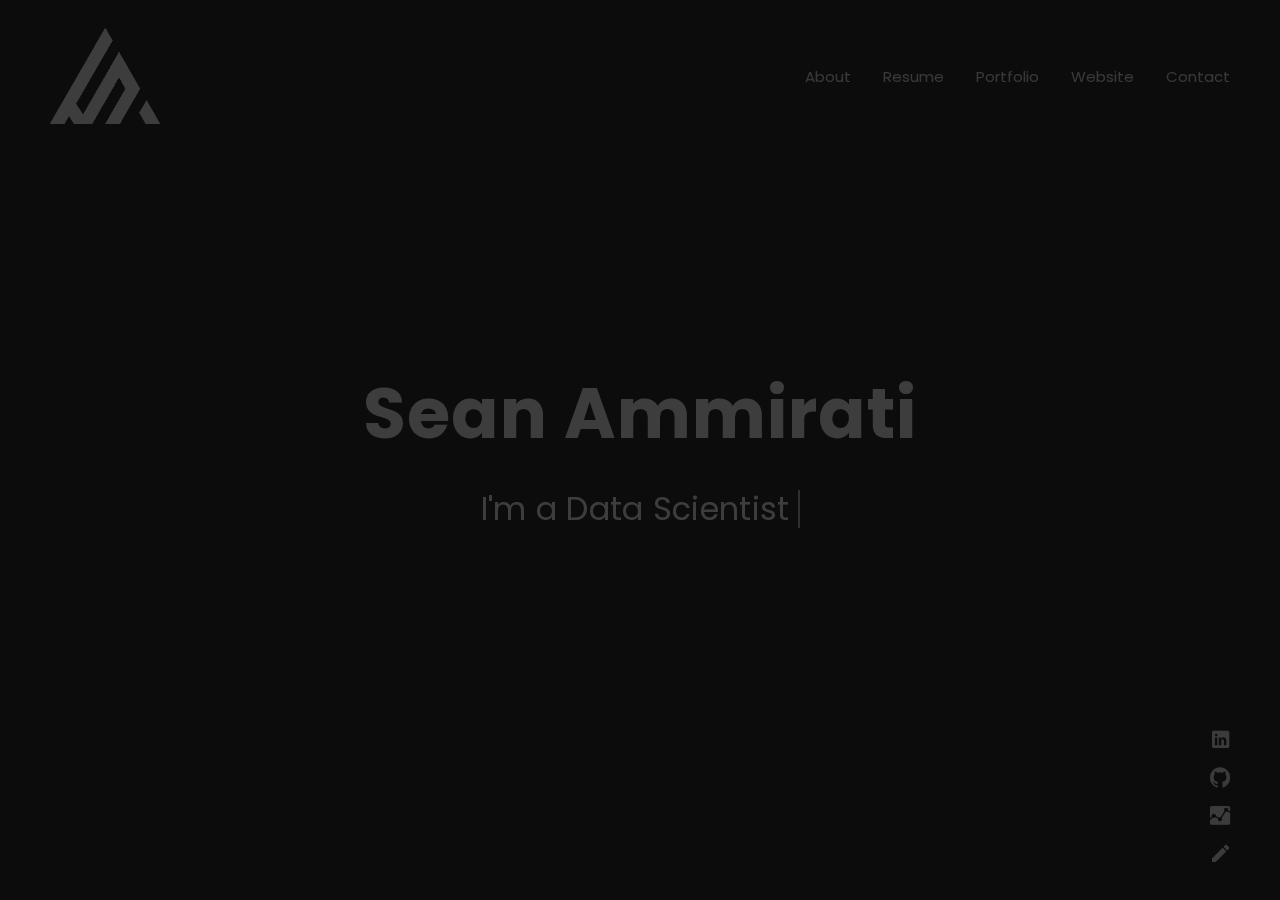
==== commit 34ff3e65: "Make Age a Javascript fn to avoid having to update it" ====
--- a/index.html
+++ b/index.html
@@ -1,96 +1,98 @@
 <!DOCTYPE html>
 <html>
- <head>
-  <meta charset="utf-8"/>
-  <title>
-   Sean Ammirati
-  </title>
-  <meta content="Sean Ammirati's Portolio" name="description"/>
-  <meta content="width=device-width, initial-scale=1, shrink-to-fit=no" name="viewport"/>
-  <link href="img/favicons/apple-touch-icon.png" rel="apple-touch-icon" sizes="180x180"/>
-  <link href="img/favicons/favicon-32x32.png" rel="icon" sizes="32x32" type="image/png"/>
-  <link href="img/favicons/favicon-16x16.png" rel="icon" sizes="16x16" type="image/png"/>
-  <link href="https://fonts.googleapis.com/css?family=Poppins:300,300i,400,400i,500,500i,600,600i,700,700i,800,800i&amp;display=swap" rel="stylesheet"/>
-  <link href="css/bootstrap-custom.css" rel="stylesheet"/>
-  <link href="css/ionicons.min.css" rel="stylesheet"/>
-  <link href="css/tiny-slider.css" rel="stylesheet"/>
-  <link href="css/lity.min.css" rel="stylesheet"/>
-  <link href="css/simplebar.min.css" rel="stylesheet"/>
-  <link href="css/jquery.mb.YTPlayer.min.css" rel="stylesheet"/>
-  <link href="css/main.css" rel="stylesheet"/>
-  <link href="css/colors/main-darkmagenta.css" id="color-scheme" rel="stylesheet"/>
-  <link href="css/custom.css" rel="stylesheet"/>
- </head>
- <body class="theme-dark">
-  <div class="preloader">
-   <div class="preloader-block">
-    <div class="preloader-icon">
-     <span class="loading-dot loading-dot-1">
+
+<head>
+    <meta charset="utf-8" />
+    <title>
+        Sean Ammirati
+    </title>
+    <meta content="Sean Ammirati's Portolio" name="description" />
+    <meta content="width=device-width, initial-scale=1, shrink-to-fit=no" name="viewport" />
+    <link href="img/favicons/apple-touch-icon.png" rel="apple-touch-icon" sizes="180x180" />
+    <link href="img/favicons/favicon-32x32.png" rel="icon" sizes="32x32" type="image/png" />
+    <link href="img/favicons/favicon-16x16.png" rel="icon" sizes="16x16" type="image/png" />
+    <link href="https://fonts.googleapis.com/css?family=Poppins:300,300i,400,400i,500,500i,600,600i,700,700i,800,800i&amp;display=swap" rel="stylesheet" />
+    <link href="css/bootstrap-custom.css" rel="stylesheet" />
+    <link href="css/ionicons.min.css" rel="stylesheet" />
+    <link href="css/tiny-slider.css" rel="stylesheet" />
+    <link href="css/lity.min.css" rel="stylesheet" />
+    <link href="css/simplebar.min.css" rel="stylesheet" />
+    <link href="css/jquery.mb.YTPlayer.min.css" rel="stylesheet" />
+    <link href="css/main.css" rel="stylesheet" />
+    <link href="css/colors/main-darkmagenta.css" id="color-scheme" rel="stylesheet" />
+    <link href="css/custom.css" rel="stylesheet" />
+</head>
+
+<body class="theme-dark">
+    <div class="preloader">
+        <div class="preloader-block">
+            <div class="preloader-icon">
+                <span class="loading-dot loading-dot-1">
      </span>
-     <span class="loading-dot loading-dot-2">
+                <span class="loading-dot loading-dot-2">
      </span>
-     <span class="loading-dot loading-dot-3">
+                <span class="loading-dot loading-dot-3">
      </span>
+            </div>
+        </div>
     </div>
-   </div>
-  </div>
-  <div id="overlay-effect">
-  </div>
-  <nav class="navbar-expand-md navbar fixed-top" id="navbar">
-   <a class="navbar-brand" data-scroll="" href="#home-area">
-    <!-- Navbar Logo-->
-    <img alt="Logo" class="img-fluid" src="img/personal-logo.png"/>
-   </a>
-   <span aria-controls="navbarSupportedContent" aria-expanded="false" aria-label="Toggle navigation" class="navbar-menu ml-auto" data-target="#navbarSupportedContent" data-toggle="collapse" role="button">
+    <div id="overlay-effect">
+    </div>
+    <nav class="navbar-expand-md navbar fixed-top" id="navbar">
+        <a class="navbar-brand" data-scroll="" href="#home-area">
+            <!-- Navbar Logo-->
+            <img alt="Logo" class="img-fluid" src="img/personal-logo.png" />
+        </a>
+        <span aria-controls="navbarSupportedContent" aria-expanded="false" aria-label="Toggle navigation" class="navbar-menu ml-auto" data-target="#navbarSupportedContent" data-toggle="collapse" role="button">
     <span class="btn-line">
     </span>
-   </span>
-   <div class="collapse navbar-collapse order-1 order-lg-0" id="navbarSupportedContent">
-    <!-- Navbar menu-->
-    <ul class="navbar-nav ml-auto">
-     <li class="nav-item">
-      <a class="nav-link" href="#about">
+        </span>
+        <div class="collapse navbar-collapse order-1 order-lg-0" id="navbarSupportedContent">
+            <!-- Navbar menu-->
+            <ul class="navbar-nav ml-auto">
+                <li class="nav-item">
+                    <a class="nav-link" href="#about">
        About
       </a>
-     </li>
-     <li class="nav-item">
-      <a class="nav-link" href="#resume">
+                </li>
+                <li class="nav-item">
+                    <a class="nav-link" href="#resume">
        Resume
       </a>
-     </li>
-     <li class="nav-item">
-      <a class="nav-link" href="#portfolio">
+                </li>
+                <li class="nav-item">
+                    <a class="nav-link" href="#portfolio">
        Portfolio
       </a>
-     </li>
-     <li class="nav-item">
-      <a class="nav-link" href="#statsworks">
+                </li>
+                <li class="nav-item">
+                    <a class="nav-link" href="#statsworks">
        Website
       </a>
-     </li>
-     <li class="nav-item">
-      <a class="nav-link" href="#contact">
+                </li>
+                <li class="nav-item">
+                    <a class="nav-link" href="#contact">
        Contact
       </a>
-     </li>
-    </ul>
-   </div>
-  </nav>
-  <!-- Home-->
-  <section class="home-area element-cover-bg video-variant" id="home" style="background-image:url(img/home.jpg)">
-   <div class="player" data-property="{videoURL:'https://www.youtube.com/watch?v=kkpWfGzoems&amp;lc=Ugz_P8_x6nUCKWMZTmh4AaABAg',containment:'#home',autoPlay:true, mute:true, showControls:false, stopMovieOnBlur:false, showYTLogo: false}" id="homeVideo">
-   </div>
-   <div class="container h-100">
-    <div class="row h-100 align-items-center justify-content-center">
-     <div class="col-12 col-lg-8 home-content text-center">
-      <h1 class="home-name">
-       Sean
-       <span>
+                </li>
+            </ul>
+        </div>
+    </nav>
+    <!-- Home-->
+    <section class="home-area element-cover-bg video-variant" id="home" style="background-image:url(img/home.jpg)">
+        <div class="player" data-property="{videoURL:'https://www.youtube.com/watch?v=kkpWfGzoems&amp;lc=Ugz_P8_x6nUCKWMZTmh4AaABAg',containment:'#home',autoPlay:true, mute:true, showControls:false, stopMovieOnBlur:false, showYTLogo: false}" id="homeVideo">
+        </div>
+        <div class="container h-100">
+            <div class="row h-100 align-items-center justify-content-center">
+                <div class="col-12 col-lg-8 home-content text-center">
+                    <h1 class="home-name">
+                        Sean
+                        <span>
         Ammirati
        </span>
-      </h1>
-      <h4 class="cd-headline clip home-headline">
-       I'm a<span class="cd-words-wrapper single-headline">
+                    </h1>
+                    <h4 class="cd-headline clip home-headline">
+                        I'm a<span class="cd-words-wrapper single-headline">
         <b class="is-visible">
          &nbspData Scientist
         </b>
@@ -113,114 +115,108 @@
          lways learning
         </b>
        </span>
-      </h4>
-     </div>
-    </div>
-   </div>
-   <div class="fixed-wrapper">
-    <!-- Languages list-->
-    <div class="fixed-block block-left">
-    </div>
-    <!-- Social media icons-->
-    <div class="fixed-block block-right">
-     <ul class="list-unstyled social-icons">
-      <li>
-       <a href="https://www.linkedin.com/in/sean-ammirati-4795a4ba/">
-        <i class="icon ion-logo-linkedin">
+                    </h4>
+                </div>
+            </div>
+        </div>
+        <div class="fixed-wrapper">
+            <!-- Languages list-->
+            <div class="fixed-block block-left">
+            </div>
+            <!-- Social media icons-->
+            <div class="fixed-block block-right">
+                <ul class="list-unstyled social-icons">
+                    <li>
+                        <a href="https://www.linkedin.com/in/sean-ammirati-4795a4ba/">
+                            <i class="icon ion-logo-linkedin">
         </i>
-       </a>
-      </li>
-      <li>
-       <a href="https://github.com/">
-        <i class="icon ion-logo-github">
+                        </a>
+                    </li>
+                    <li>
+                        <a href="https://github.com/">
+                            <i class="icon ion-logo-github">
         </i>
-       </a>
-      </li>
-      <li>
-       <a href="https://www.statsworks.info/">
-        <i class="icon ion-md-analytics">
+                        </a>
+                    </li>
+                    <li>
+                        <a href="https://www.statsworks.info/">
+                            <i class="icon ion-md-analytics">
         </i>
-       </a>
-      </li>
-      <li>
-       <a href="http://www.ammiraticreations.com/">
-        <i class="icon ion-md-create">
+                        </a>
+                    </li>
+                    <li>
+                        <a href="http://www.ammiraticreations.com/">
+                            <i class="icon ion-md-create">
         </i>
-       </a>
-      </li>
-     </ul>
-    </div>
-   </div>
-  </section>
-  <!-- About lightbox-->
-  <div class="lightbox-wrapper" data-simplebar="" id="about">
-   <div class="container">
-    <div class="lightbox-close">
-     <div class="close-btn" data-modal-close="">
-      <span class="btn-line">
+                        </a>
+                    </li>
+                </ul>
+            </div>
+        </div>
+    </section>
+    <!-- About lightbox-->
+    <div class="lightbox-wrapper" data-simplebar="" id="about">
+        <div class="container">
+            <div class="lightbox-close">
+                <div class="close-btn" data-modal-close="">
+                    <span class="btn-line">
       </span>
-     </div>
-    </div>
-    <div class="row">
-     <div class="col-12">
-      <div class="lightbox-content">
-       <div class="row">
-        <div class="col-12">
-         <div class="section-heading page-heading">
-          <p class="section-description">
-           Get to know me
-          </p>
-          <h2 class="section-title">
-           About Me
-          </h2>
-          <div class="animated-bar">
-          </div>
-         </div>
-        </div>
-       </div>
-       <!-- Info section-->
-       <div class="info-section single-section">
-        <div class="row align-items-center">
-         <!-- Picture part-->
-         <div class="col-12 col-lg-5 info-img">
-          <img alt="About Picture" class="img-fluid img-thumbnail" src="img/info-img.jpg"/>
-         </div>
-         <!-- Content part-->
-         <div class="col-12 col-lg-7 info-content">
-          <div class="content-block">
-           <h2 class="content-subtitle">
-            Who am I?
-           </h2>
-           <h6 class="content-title">
-            I'm Sean Ammirati, and I
-            <i>
+                </div>
+            </div>
+            <div class="row">
+                <div class="col-12">
+                    <div class="lightbox-content">
+                        <div class="row">
+                            <div class="col-12">
+                                <div class="section-heading page-heading">
+                                    <p class="section-description">
+                                        Get to know me
+                                    </p>
+                                    <h2 class="section-title">
+                                        About Me
+                                    </h2>
+                                    <div class="animated-bar">
+                                    </div>
+                                </div>
+                            </div>
+                        </div>
+                        <!-- Info section-->
+                        <div class="info-section single-section">
+                            <div class="row align-items-center">
+                                <!-- Picture part-->
+                                <div class="col-12 col-lg-5 info-img">
+                                    <img alt="About Picture" class="img-fluid img-thumbnail" src="img/info-img.jpg" />
+                                </div>
+                                <!-- Content part-->
+                                <div class="col-12 col-lg-7 info-content">
+                                    <div class="content-block">
+                                        <h2 class="content-subtitle">
+                                            Who am I?
+                                        </h2>
+                                        <h6 class="content-title">
+                                            I'm Sean Ammirati, and I
+                                            <i>
              love
-            </i>
-            data.
-           </h6>
-           <div class="content-description">
-            <p>
-             I am just your ordinary, everyday nerd who is passionate about statistics, problem solving, and programming.
-                         I am always trying to learn new things and expand my knowledge and abilities. I work to
-             <strong>
+            </i> data.
+                                        </h6>
+                                        <div class="content-description">
+                                            <p>
+                                                I am just your ordinary, everyday nerd who is passionate about statistics, problem solving, and programming. I am always trying to learn new things and expand my knowledge and abilities. I work to
+                                                <strong>
               best contextualize problems
-             </strong>
-             ,
-             <strong>
+             </strong> ,
+                                                <strong>
               build innovative solutions
-             </strong>
-             and
-             <strong>
+             </strong> and
+                                                <strong>
               optimize these solutions
-             </strong>
-             to better the world around me. I love the challenge of
-             <strong>
+             </strong> to better the world around me. I love the challenge of
+                                                <strong>
               deciphering the unknown
-             </strong>
-             using data, statistics, and automation, and have dedicated my livelihood to using these tools to understand as much of this world as I can manage.
-            </p>
-           </div>
-           <address class="content-info">
+             </strong> using data, statistics, and automation, and have dedicated my livelihood to using these tools to understand as much of this world as I can manage.
+                                            </p>
+                                        </div>
+                                        <address class="content-info">
             <div class="row">
              <div class="col-12 col-md-6 single-info">
               <span>
@@ -246,8 +242,7 @@
               <span>
                Age:
               </span>
-              <p>
-               28
+              <p id="age_field">
               </p>
              </div>
              <div class="col-12 col-md-6 single-info">
@@ -260,1002 +255,1002 @@
              </div>
             </div>
            </address>
-           <div class="d-block d-sm-flex align-items-center">
-            <a class="btn content-download button-main button-scheme" href="files/sa_resume.pdf" role="button">
+                                        <div class="d-block d-sm-flex align-items-center">
+                                            <a class="btn content-download button-main button-scheme" href="files/sa_resume.pdf" role="button">
              Download Resume
             </a>
-            <ul class="list-unstyled list-inline content-follow">
-             <li>
-              <a href="https://www.linkedin.com/in/sean-ammirati-4795a4ba/">
-               <i class="icon ion-logo-linkedin">
+                                            <ul class="list-unstyled list-inline content-follow">
+                                                <li>
+                                                    <a href="https://www.linkedin.com/in/sean-ammirati-4795a4ba/">
+                                                        <i class="icon ion-logo-linkedin">
                </i>
-              </a>
-             </li>
-             <li>
-              <a href="https://github.com/">
-               <i class="icon ion-logo-github">
+                                                    </a>
+                                                </li>
+                                                <li>
+                                                    <a href="https://github.com/">
+                                                        <i class="icon ion-logo-github">
                </i>
-              </a>
-             </li>
-             <li>
-              <a href="https://www.statsworks.info/">
-               <i class="icon ion-md-analytics">
+                                                    </a>
+                                                </li>
+                                                <li>
+                                                    <a href="https://www.statsworks.info/">
+                                                        <i class="icon ion-md-analytics">
                </i>
-              </a>
-             </li>
-             <li>
-              <a href="http://www.ammiraticreations.com/">
-               <i class="icon ion-md-create">
+                                                    </a>
+                                                </li>
+                                                <li>
+                                                    <a href="http://www.ammiraticreations.com/">
+                                                        <i class="icon ion-md-create">
                </i>
-              </a>
-             </li>
-            </ul>
-           </div>
-          </div>
-         </div>
-        </div>
-       </div>
-       <!-- Services section-->
-       <div class="services-section single-section">
-        <div class="row">
-         <div class="col-12">
-          <div class="section-heading">
-           <p class="section-description">
-            Things I Love
-           </p>
-           <h2 class="section-title">
-            My Specialties
-           </h2>
-          </div>
-         </div>
-        </div>
-        <div class="row">
-         <!-- Single service-->
-         <div class="col-12 col-md-6 col-lg-4">
-          <div class="single-service">
-           <i class="icon service-icon ion-md-stats">
+                                                    </a>
+                                                </li>
+                                            </ul>
+                                        </div>
+                                    </div>
+                                </div>
+                            </div>
+                        </div>
+                        <!-- Services section-->
+                        <div class="services-section single-section">
+                            <div class="row">
+                                <div class="col-12">
+                                    <div class="section-heading">
+                                        <p class="section-description">
+                                            Things I Love
+                                        </p>
+                                        <h2 class="section-title">
+                                            My Specialties
+                                        </h2>
+                                    </div>
+                                </div>
+                            </div>
+                            <div class="row">
+                                <!-- Single service-->
+                                <div class="col-12 col-md-6 col-lg-4">
+                                    <div class="single-service">
+                                        <i class="icon service-icon ion-md-stats">
            </i>
-           <h6 class="service-title">
-            Statistics
-           </h6>
-           <p class="service-description">
-            It started in college on a cold September day in Probability Theory when I first realized the beauty and power of statistics, and I have never looked back!
-           </p>
-          </div>
-         </div>
-         <!-- Single service-->
-         <div class="col-12 col-md-6 col-lg-4">
-          <div class="single-service">
-           <i class="icon service-icon ion-md-flask">
+                                        <h6 class="service-title">
+                                            Statistics
+                                        </h6>
+                                        <p class="service-description">
+                                            It started in college on a cold September day in Probability Theory when I first realized the beauty and power of statistics, and I have never looked back!
+                                        </p>
+                                    </div>
+                                </div>
+                                <!-- Single service-->
+                                <div class="col-12 col-md-6 col-lg-4">
+                                    <div class="single-service">
+                                        <i class="icon service-icon ion-md-flask">
            </i>
-           <h6 class="service-title">
-            Analytics Design
-           </h6>
-           <p class="service-description">
-            Knowing just the theory isn't quite enough. Knowing how to ask the right questions is far more important -- after all, the perfect solution to the wrong question is useless.
-           </p>
-          </div>
-         </div>
-         <!-- Single service-->
-         <div class="col-12 col-md-6 col-lg-4">
-          <div class="single-service">
-           <i class="icon service-icon ion-md-chatbubbles">
+                                        <h6 class="service-title">
+                                            Analytics Design
+                                        </h6>
+                                        <p class="service-description">
+                                            Knowing just the theory isn't quite enough. Knowing how to ask the right questions is far more important -- after all, the perfect solution to the wrong question is useless.
+                                        </p>
+                                    </div>
+                                </div>
+                                <!-- Single service-->
+                                <div class="col-12 col-md-6 col-lg-4">
+                                    <div class="single-service">
+                                        <i class="icon service-icon ion-md-chatbubbles">
            </i>
-           <h6 class="service-title">
-            Training
-           </h6>
-           <p class="service-description">
-            When I first helped a collegue to learn how to use dictionary comprehensions in python, it occured to me that
-            <strong>
+                                        <h6 class="service-title">
+                                            Training
+                                        </h6>
+                                        <p class="service-description">
+                                            When I first helped a collegue to learn how to use dictionary comprehensions in python, it occured to me that
+                                            <strong>
              I gain a great deal more satisfaction in helping others learn than when I learn myself!
             </strong>
-           </p>
-          </div>
-         </div>
-         <!-- Single service-->
-         <div class="col-12 col-md-6 col-lg-4">
-          <div class="single-service mb-lg-0">
-           <i class="icon service-icon ion-md-code">
+                                        </p>
+                                    </div>
+                                </div>
+                                <!-- Single service-->
+                                <div class="col-12 col-md-6 col-lg-4">
+                                    <div class="single-service mb-lg-0">
+                                        <i class="icon service-icon ion-md-code">
            </i>
-           <h6 class="service-title">
-            Code Design and Efficiency
-           </h6>
-           <p class="service-description">
-            I am passionate about
-            <strong>
+                                        <h6 class="service-title">
+                                            Code Design and Efficiency
+                                        </h6>
+                                        <p class="service-description">
+                                            I am passionate about
+                                            <strong>
              coding best practices
-            </strong>
-            ,
-            <strong>
+            </strong> ,
+                                            <strong>
              documentation and testing
-            </strong>
-            , as well as
-            <strong>
+            </strong> , as well as
+                                            <strong>
              practical efficiency.
-            </strong>
-            May sound strange to be passionate about these things, but here I stand. In the digital flesh.
-           </p>
-          </div>
-         </div>
-         <!-- Single service-->
-         <div class="col-12 col-md-6 col-lg-4">
-          <div class="single-service mb-md-0">
-           <i class="icon service-icon ion-md-eye">
+            </strong> May sound strange to be passionate about these things, but here I stand. In the digital flesh.
+                                        </p>
+                                    </div>
+                                </div>
+                                <!-- Single service-->
+                                <div class="col-12 col-md-6 col-lg-4">
+                                    <div class="single-service mb-md-0">
+                                        <i class="icon service-icon ion-md-eye">
            </i>
-           <h6 class="service-title">
-            Web Development and Visualization
-           </h6>
-           <p class="service-description">
-            I'll attack the elephant in the room:
-            <i>
+                                        <h6 class="service-title">
+                                            Web Development and Visualization
+                                        </h6>
+                                        <p class="service-description">
+                                            I'll attack the elephant in the room:
+                                            <i>
              why does a Data Scientist have a website like this?
-            </i>
-            Good question. After working a bit with
-            <i>
+            </i> Good question. After working a bit with
+                                            <i>
              plotly
-            </i>
-            and
-            <i>
+            </i> and
+                                            <i>
              d3.js
-            </i>
-            , I started becoming interested in HTML, CSS and Javascript. This helps my visualizations out. A lot.
-           </p>
-          </div>
-         </div>
-         <!-- Single service-->
-         <div class="col-12 col-md-6 col-lg-4">
-          <div class="single-service mb-0">
-           <i class="icon service-icon ion-ios-rocket">
+            </i> , I started becoming interested in HTML, CSS and Javascript. This helps my visualizations out. A lot.
+                                        </p>
+                                    </div>
+                                </div>
+                                <!-- Single service-->
+                                <div class="col-12 col-md-6 col-lg-4">
+                                    <div class="single-service mb-0">
+                                        <i class="icon service-icon ion-ios-rocket">
            </i>
-           <h6 class="service-title">
-            Learning
-           </h6>
-           <p class="service-description">
-            If you can't tell yet, I have a lot of interests, from Data Science to Software Engineering, Web Development to Music/Writing. The one constant in all of this: I
-            <i>
+                                        <h6 class="service-title">
+                                            Learning
+                                        </h6>
+                                        <p class="service-description">
+                                            If you can't tell yet, I have a lot of interests, from Data Science to Software Engineering, Web Development to Music/Writing. The one constant in all of this: I
+                                            <i>
              love
-            </i>
-            to learn, to improve, and to create new things, be it a model, a website, or a paper.
-           </p>
-          </div>
-         </div>
-        </div>
-       </div>
-       <!-- Services section-->
-       <div class="services-section single-section">
-        <div class="row">
-         <div class="col-12">
-          <div class="section-heading">
-           <p class="section-description">
-            Other Things I Like
-           </p>
-          </div>
-         </div>
-        </div>
-        <div class="row">
-         <!-- Single service-->
-         <div class="col-12 col-md-6 col-lg-4">
-          <div class="single-service">
-           <i class="icon service-icon ion-md-musical-notes">
+            </i> to learn, to improve, and to create new things, be it a model, a website, or a paper.
+                                        </p>
+                                    </div>
+                                </div>
+                            </div>
+                        </div>
+                        <!-- Services section-->
+                        <div class="services-section single-section">
+                            <div class="row">
+                                <div class="col-12">
+                                    <div class="section-heading">
+                                        <p class="section-description">
+                                            Other Things I Like
+                                        </p>
+                                    </div>
+                                </div>
+                            </div>
+                            <div class="row">
+                                <!-- Single service-->
+                                <div class="col-12 col-md-6 col-lg-4">
+                                    <div class="single-service">
+                                        <i class="icon service-icon ion-md-musical-notes">
            </i>
-           <h6 class="service-title">
-            Playing Music
-           </h6>
-           <p class="service-description">
-            I am a musician, and often play many instruments such as piano, guitar and my electronic drum kit. I have composed orchestral music and enjoy nerding out over music theory.
-           </p>
-          </div>
-         </div>
-         <!-- Single service-->
-         <div class="col-12 col-md-6 col-lg-4">
-          <div class="single-service">
-           <i class="icon service-icon ion-md-paper">
+                                        <h6 class="service-title">
+                                            Playing Music
+                                        </h6>
+                                        <p class="service-description">
+                                            I am a musician, and often play many instruments such as piano, guitar and my electronic drum kit. I have composed orchestral music and enjoy nerding out over music theory.
+                                        </p>
+                                    </div>
+                                </div>
+                                <!-- Single service-->
+                                <div class="col-12 col-md-6 col-lg-4">
+                                    <div class="single-service">
+                                        <i class="icon service-icon ion-md-paper">
            </i>
-           <h6 class="service-title">
-            Writing
-           </h6>
-           <p class="service-description">
-            I have written many short stories, poems, and other creative writing works. To see more of my music and/or writing, feel free to visit my creative website,
-            <a href="http://www.ammiraticreations.com">
+                                        <h6 class="service-title">
+                                            Writing
+                                        </h6>
+                                        <p class="service-description">
+                                            I have written many short stories, poems, and other creative writing works. To see more of my music and/or writing, feel free to visit my creative website,
+                                            <a href="http://www.ammiraticreations.com">
              ammiraticreations.com
             </a>
-           </p>
-          </div>
-         </div>
-         <!-- Single service-->
-         <div class="col-12 col-md-6 col-lg-4">
-          <div class="single-service">
-           <i class="icon service-icon ion-md-outlet">
+                                        </p>
+                                    </div>
+                                </div>
+                                <!-- Single service-->
+                                <div class="col-12 col-md-6 col-lg-4">
+                                    <div class="single-service">
+                                        <i class="icon service-icon ion-md-outlet">
            </i>
-           <h6 class="service-title">
-            Hardware
-           </h6>
-           <p class="service-description">
-            I have built my own home server, and love self-hosting services. I love computers, and own a Mac, Linux and Windows at home.
-           </p>
-          </div>
-         </div>
+                                        <h6 class="service-title">
+                                            Hardware
+                                        </h6>
+                                        <p class="service-description">
+                                            I have built my own home server, and love self-hosting services. I love computers, and own a Mac, Linux and Windows at home.
+                                        </p>
+                                    </div>
+                                </div>
+                            </div>
+                        </div>
+                    </div>
+                </div>
+            </div>
         </div>
-       </div>
-      </div>
-     </div>
     </div>
-   </div>
-  </div>
-  <!-- Resume lightbox-->
-  <div class="lightbox-wrapper" data-simplebar="" id="resume">
-   <div class="container">
-    <div class="lightbox-close">
-     <div class="close-btn" data-modal-close="">
-      <span class="btn-line">
+    <!-- Resume lightbox-->
+    <div class="lightbox-wrapper" data-simplebar="" id="resume">
+        <div class="container">
+            <div class="lightbox-close">
+                <div class="close-btn" data-modal-close="">
+                    <span class="btn-line">
       </span>
-     </div>
-    </div>
-    <div class="row">
-     <div class="col-12">
-      <div class="lightbox-content">
-       <div class="row">
-        <div class="col-12">
-         <div class="section-heading page-heading">
-          <p class="section-description">
-           Check out my Resume
-          </p>
-          <h2 class="section-title">
-           Resume
-          </h2>
-          <div class="animated-bar">
-          </div>
-         </div>
-        </div>
-       </div>
-       <!-- Resume section-->
-       <div class="resume-section single-section">
-        <div class="row">
-         <!-- Education part-->
-         <div class="col-12 col-md-12">
-          <div class="col-block education">
-           <h3 class="col-title">
-            Education
-           </h3>
-           <div class="resume-item">
-            <span class="item-arrow">
-            </span>
-            <h5 class="item-title">
-             Master's Degree in Statistics
-            </h5>
-            <span class="item-details">
+                </div>
+            </div>
+            <div class="row">
+                <div class="col-12">
+                    <div class="lightbox-content">
+                        <div class="row">
+                            <div class="col-12">
+                                <div class="section-heading page-heading">
+                                    <p class="section-description">
+                                        Check out my Resume
+                                    </p>
+                                    <h2 class="section-title">
+                                        Resume
+                                    </h2>
+                                    <div class="animated-bar">
+                                    </div>
+                                </div>
+                            </div>
+                        </div>
+                        <!-- Resume section-->
+                        <div class="resume-section single-section">
+                            <div class="row">
+                                <!-- Education part-->
+                                <div class="col-12 col-md-12">
+                                    <div class="col-block education">
+                                        <h3 class="col-title">
+                                            Education
+                                        </h3>
+                                        <div class="resume-item">
+                                            <span class="item-arrow">
+            </span>
+                                            <h5 class="item-title">
+                                                Master's Degree in Statistics
+                                            </h5>
+                                            <span class="item-details">
              Hunter College / 2012 - 2017
             </span>
-            <p class="item-description">
-             Accelerated B.A./M.A. Program (both Bachelor's and Master's in five years)
-            </p>
-           </div>
-          </div>
-         </div>
-        </div>
-        <br/>
-        <div class="row">
-         <!-- education part-->
-         <div class="col-12 col-md-12">
-          <div class="col-block education">
-           <h3 class="col-title">
-            Experience
-           </h3>
-          </div>
-         </div>
-        </div>
-        <!-- Experience part-->
-        <div class="row">
-         <div class="col-12 col-md-12">
-          <div class="col-block education">
-           <div class="resume-item">
-            <span class="item-arrow">
-            </span>
-            <h5 class="item-title">
-             Data Scientist
-            </h5>
-            <span class="item-details">
+                                            <p class="item-description">
+                                                Accelerated B.A./M.A. Program (both Bachelor's and Master's in five years)
+                                            </p>
+                                        </div>
+                                    </div>
+                                </div>
+                            </div>
+                            <br/>
+                            <div class="row">
+                                <!-- education part-->
+                                <div class="col-12 col-md-12">
+                                    <div class="col-block education">
+                                        <h3 class="col-title">
+                                            Experience
+                                        </h3>
+                                    </div>
+                                </div>
+                            </div>
+                            <!-- Experience part-->
+                            <div class="row">
+                                <div class="col-12 col-md-12">
+                                    <div class="col-block education">
+                                        <div class="resume-item">
+                                            <span class="item-arrow">
+            </span>
+                                            <h5 class="item-title">
+                                                Data Scientist
+                                            </h5>
+                                            <span class="item-details">
              Major League Baseball / 2020 - Present
             </span>
-            <p class="item-description">
-             <li>
-              Developed a COVID-19 pandemic scenario simulator by creating a regression model and scenario simulation. The regression model was trained using LASSO for league-wide, game level baseball attendance and revenue considering game features as well as external factors. Then, simulated potential outcomes in terms of opening day date, economic condition and other sports' responses were used to produce ranges for both attendance and revenue in each scenario. These results were used at both a league and club level to give a sense of how to best prepare resources.
-             </li>
-             <br/>
-             <li>
-              In addition to the scenario simulator, developed a COVID Correction Factor (CCF) to account for the diminished attendance due to fear, government regulation, or extreme economic strain. This factor was estimated using Markov Chain Monte Carlo simulations with a Bayesian framework, modeling the CCF following an exponential decay over time and integrating survey results to construct posterior distributions for the initial CCF and half-life of its resonance.
-             </li>
-            </p>
-           </div>
-          </div>
-         </div>
-        </div>
-        <div class="row">
-         <div class="col-12 col-md-12">
-          <div class="col-block education">
-           <div class="resume-item">
-            <span class="item-arrow">
-            </span>
-            <h5 class="item-title">
-             Data Scientist
-            </h5>
-            <span class="item-details">
+                                            <p class="item-description">
+                                                <li>
+                                                    Developed a COVID-19 pandemic scenario simulator by creating a regression model and scenario simulation. The regression model was trained using LASSO for league-wide, game level baseball attendance and revenue considering game features as well as external
+                                                    factors. Then, simulated potential outcomes in terms of opening day date, economic condition and other sports' responses were used to produce ranges for both attendance and revenue in each scenario.
+                                                    These results were used at both a league and club level to give a sense of how to best prepare resources.
+                                                </li>
+                                                <br/>
+                                                <li>
+                                                    In addition to the scenario simulator, developed a COVID Correction Factor (CCF) to account for the diminished attendance due to fear, government regulation, or extreme economic strain. This factor was estimated using Markov Chain Monte Carlo simulations
+                                                    with a Bayesian framework, modeling the CCF following an exponential decay over time and integrating survey results to construct posterior distributions for the initial CCF and half-life of its resonance.
+                                                </li>
+                                            </p>
+                                        </div>
+                                    </div>
+                                </div>
+                            </div>
+                            <div class="row">
+                                <div class="col-12 col-md-12">
+                                    <div class="col-block education">
+                                        <div class="resume-item">
+                                            <span class="item-arrow">
+            </span>
+                                            <h5 class="item-title">
+                                                Data Scientist
+                                            </h5>
+                                            <span class="item-details">
              CKM Analytix / 2018 - 2020
             </span>
-            <p class="item-description">
-             <li>
-              Leveraged various machine learning and statistical techniques in natural language processing, such as topic modeling and keyword analysis using NMF and DBSCAN, to determine primary areas of automation based on description text of IT tickets.
-             </li>
-             <br/>
-             <li>
-              Directed the development and research behind a series of time-series forecasting models (Seasonal Means, Holt-Winters Exponential Smoothing, SARIMA and Prophet)  for IT Service Level Agreement (SLA) violations, forecasting whether a particular priority of ticket would breach at the end of a period using both proportional and average measures.
-             </li>
-             <br/>
-             <li>
-              Coordinated and developed for the analytics team on a Pro Bono project for a not-for-profit gun safety advocacy group to produce accurate depictions of public sentiment concerning gun control, gun safety, and background checks over time using Local Polynomial Regression and Recursive Bayesian Filtering. This allowed them to track the public sentiment reliably over time from both public and private polls.
-             </li>
-             <br/>
-             <li>
-              Administered and maintained a relational database to store historical and current transaction and holdings information for a major law firm and architected a generalized historical ETL software package to map historical records of varying formats into the database consistently and accurately. Overall effort reduced client work from weeks of searching through Excel files to seconds querying the database.
-             </li>
-             <br/>
-             <li>
-              Spearheaded the training of new joiners in data manipulation with python using pandas and numpy, visualization using plotly, and object-oriented programming. Orchestrated lectures on statistics to ensure the use of the scientific method across the firm.
-             </li>
-            </p>
-           </div>
-          </div>
-         </div>
-        </div>
-       </div>
-       <!-- Skills section-->
-       <div class="skills-section single-section">
-        <div class="row">
-         <div class="col-12">
-          <div class="section-heading">
-           <p class="section-description">
-            My self-perceived level of knowledge in some areas (The cooking is for a reference class...)
-           </p>
-           <h2 class="section-title">
-            My Skills
-           </h2>
-          </div>
-         </div>
-        </div>
-        <div class="row">
-         <div class="col-12 col-md-6">
-          <div class="single-skill" data-percentage="5">
-           <div class="skill-info">
-            <span class="skill-name">
+                                            <p class="item-description">
+                                                <li>
+                                                    Leveraged various machine learning and statistical techniques in natural language processing, such as topic modeling and keyword analysis using NMF and DBSCAN, to determine primary areas of automation based on description text of IT tickets.
+                                                </li>
+                                                <br/>
+                                                <li>
+                                                    Directed the development and research behind a series of time-series forecasting models (Seasonal Means, Holt-Winters Exponential Smoothing, SARIMA and Prophet) for IT Service Level Agreement (SLA) violations, forecasting whether a particular priority
+                                                    of ticket would breach at the end of a period using both proportional and average measures.
+                                                </li>
+                                                <br/>
+                                                <li>
+                                                    Coordinated and developed for the analytics team on a Pro Bono project for a not-for-profit gun safety advocacy group to produce accurate depictions of public sentiment concerning gun control, gun safety, and background checks over time using Local Polynomial
+                                                    Regression and Recursive Bayesian Filtering. This allowed them to track the public sentiment reliably over time from both public and private polls.
+                                                </li>
+                                                <br/>
+                                                <li>
+                                                    Administered and maintained a relational database to store historical and current transaction and holdings information for a major law firm and architected a generalized historical ETL software package to map historical records of varying formats into
+                                                    the database consistently and accurately. Overall effort reduced client work from weeks of searching through Excel files to seconds querying the database.
+                                                </li>
+                                                <br/>
+                                                <li>
+                                                    Spearheaded the training of new joiners in data manipulation with python using pandas and numpy, visualization using plotly, and object-oriented programming. Orchestrated lectures on statistics to ensure the use of the scientific method across the firm.
+                                                </li>
+                                            </p>
+                                        </div>
+                                    </div>
+                                </div>
+                            </div>
+                        </div>
+                        <!-- Skills section-->
+                        <div class="skills-section single-section">
+                            <div class="row">
+                                <div class="col-12">
+                                    <div class="section-heading">
+                                        <p class="section-description">
+                                            My self-perceived level of knowledge in some areas (The cooking is for a reference class...)
+                                        </p>
+                                        <h2 class="section-title">
+                                            My Skills
+                                        </h2>
+                                    </div>
+                                </div>
+                            </div>
+                            <div class="row">
+                                <div class="col-12 col-md-6">
+                                    <div class="single-skill" data-percentage="5">
+                                        <div class="skill-info">
+                                            <span class="skill-name">
              Cooking
             </span>
-            <span class="skill-percentage">
+                                            <span class="skill-percentage">
              5
             </span>
-           </div>
-           <div class="progress skill-progress">
-            <div aria-valuemax="100" aria-valuemin="0" aria-valuenow="95" class="progress-bar" role="progressbar">
-            </div>
-           </div>
-          </div>
-          <div class="single-skill" data-percentage="95">
-           <div class="skill-info">
-            <span class="skill-name">
+                                        </div>
+                                        <div class="progress skill-progress">
+                                            <div aria-valuemax="100" aria-valuemin="0" aria-valuenow="95" class="progress-bar" role="progressbar">
+                                            </div>
+                                        </div>
+                                    </div>
+                                    <div class="single-skill" data-percentage="95">
+                                        <div class="skill-info">
+                                            <span class="skill-name">
              Python
             </span>
-            <span class="skill-percentage">
+                                            <span class="skill-percentage">
              95
             </span>
-           </div>
-           <div class="progress skill-progress">
-            <div aria-valuemax="100" aria-valuemin="0" aria-valuenow="95" class="progress-bar" role="progressbar">
-            </div>
-           </div>
-          </div>
-          <div class="single-skill" data-percentage="85">
-           <div class="skill-info">
-            <span class="skill-name">
+                                        </div>
+                                        <div class="progress skill-progress">
+                                            <div aria-valuemax="100" aria-valuemin="0" aria-valuenow="95" class="progress-bar" role="progressbar">
+                                            </div>
+                                        </div>
+                                    </div>
+                                    <div class="single-skill" data-percentage="85">
+                                        <div class="skill-info">
+                                            <span class="skill-name">
              R
             </span>
-            <span class="skill-percentage">
+                                            <span class="skill-percentage">
              85
             </span>
-           </div>
-           <div class="progress skill-progress">
-            <div aria-valuemax="100" aria-valuemin="0" class="progress-bar" role="progressbar">
-            </div>
-           </div>
-          </div>
-          <div class="single-skill" data-percentage="90">
-           <div class="skill-info">
-            <span class="skill-name">
+                                        </div>
+                                        <div class="progress skill-progress">
+                                            <div aria-valuemax="100" aria-valuemin="0" class="progress-bar" role="progressbar">
+                                            </div>
+                                        </div>
+                                    </div>
+                                    <div class="single-skill" data-percentage="90">
+                                        <div class="skill-info">
+                                            <span class="skill-name">
              SQL
             </span>
-            <span class="skill-percentage">
+                                            <span class="skill-percentage">
              90
             </span>
-           </div>
-           <div class="progress skill-progress">
-            <div aria-valuemax="100" aria-valuemin="0" class="progress-bar" role="progressbar">
-            </div>
-           </div>
-          </div>
-          <div class="single-skill" data-percentage="98">
-           <div class="skill-info">
-            <span class="skill-name">
+                                        </div>
+                                        <div class="progress skill-progress">
+                                            <div aria-valuemax="100" aria-valuemin="0" class="progress-bar" role="progressbar">
+                                            </div>
+                                        </div>
+                                    </div>
+                                    <div class="single-skill" data-percentage="98">
+                                        <div class="skill-info">
+                                            <span class="skill-name">
              Statistics
             </span>
-            <span class="skill-percentage">
+                                            <span class="skill-percentage">
              85
             </span>
-           </div>
-           <div class="progress skill-progress">
-            <div aria-valuemax="100" aria-valuemin="0" class="progress-bar" role="progressbar">
-            </div>
-           </div>
-          </div>
-         </div>
-         <div class="col-12 col-md-6">
-          <div class="single-skill" data-percentage="95">
-           <div class="skill-info">
-            <span class="skill-name">
+                                        </div>
+                                        <div class="progress skill-progress">
+                                            <div aria-valuemax="100" aria-valuemin="0" class="progress-bar" role="progressbar">
+                                            </div>
+                                        </div>
+                                    </div>
+                                </div>
+                                <div class="col-12 col-md-6">
+                                    <div class="single-skill" data-percentage="95">
+                                        <div class="skill-info">
+                                            <span class="skill-name">
              Pandas/Numpy/SKLearn
             </span>
-            <span class="skill-percentage">
+                                            <span class="skill-percentage">
              95
             </span>
-           </div>
-           <div class="progress skill-progress">
-            <div aria-valuemax="100" aria-valuemin="0" class="progress-bar" role="progressbar">
-            </div>
-           </div>
-          </div>
-          <div class="single-skill" data-percentage="85">
-           <div class="skill-info">
-            <span class="skill-name">
+                                        </div>
+                                        <div class="progress skill-progress">
+                                            <div aria-valuemax="100" aria-valuemin="0" class="progress-bar" role="progressbar">
+                                            </div>
+                                        </div>
+                                    </div>
+                                    <div class="single-skill" data-percentage="85">
+                                        <div class="skill-info">
+                                            <span class="skill-name">
              TensorFlow/Keras
             </span>
-            <span class="skill-percentage">
+                                            <span class="skill-percentage">
              85
             </span>
-           </div>
-           <div class="progress skill-progress">
-            <div aria-valuemax="100" aria-valuemin="0" class="progress-bar" role="progressbar">
-            </div>
-           </div>
-          </div>
-          <div class="single-skill" data-percentage="90">
-           <div class="skill-info">
-            <span class="skill-name">
+                                        </div>
+                                        <div class="progress skill-progress">
+                                            <div aria-valuemax="100" aria-valuemin="0" class="progress-bar" role="progressbar">
+                                            </div>
+                                        </div>
+                                    </div>
+                                    <div class="single-skill" data-percentage="90">
+                                        <div class="skill-info">
+                                            <span class="skill-name">
              Machine Learning
             </span>
-            <span class="skill-percentage">
+                                            <span class="skill-percentage">
              85
             </span>
-           </div>
-           <div class="progress skill-progress">
-            <div aria-valuemax="100" aria-valuemin="0" class="progress-bar" role="progressbar">
-            </div>
-           </div>
-          </div>
-          <div class="single-skill" data-percentage="88">
-           <div class="skill-info">
-            <span class="skill-name">
+                                        </div>
+                                        <div class="progress skill-progress">
+                                            <div aria-valuemax="100" aria-valuemin="0" class="progress-bar" role="progressbar">
+                                            </div>
+                                        </div>
+                                    </div>
+                                    <div class="single-skill" data-percentage="88">
+                                        <div class="skill-info">
+                                            <span class="skill-name">
              Artificial Neural Networks
             </span>
-            <span class="skill-percentage">
+                                            <span class="skill-percentage">
              95
             </span>
-           </div>
-           <div class="progress skill-progress">
-            <div aria-valuemax="100" aria-valuemin="0" aria-valuenow="95" class="progress-bar" role="progressbar">
-            </div>
-           </div>
-          </div>
-          <div class="single-skill" data-percentage="65">
-           <div class="skill-info">
-            <span class="skill-name">
+                                        </div>
+                                        <div class="progress skill-progress">
+                                            <div aria-valuemax="100" aria-valuemin="0" aria-valuenow="95" class="progress-bar" role="progressbar">
+                                            </div>
+                                        </div>
+                                    </div>
+                                    <div class="single-skill" data-percentage="65">
+                                        <div class="skill-info">
+                                            <span class="skill-name">
              JavaScript/HTML/CSS
             </span>
-            <span class="skill-percentage">
+                                            <span class="skill-percentage">
              65
             </span>
-           </div>
-           <div class="progress skill-progress">
-            <div aria-valuemax="100" aria-valuemin="0" class="progress-bar" role="progressbar">
-            </div>
-           </div>
-          </div>
-         </div>
-        </div>
-       </div>
-       <!-- Video section-->
-       <div class="video-section single-section">
-        <div class="row align-items-center">
-         <div class="col-12 col-lg-6 content-part">
-          <h3 class="video-title">
-           Wondering about that video with the weird images?
-          </h3>
-          <p class="video-description">
-           The video is the result of one of my projects,
-           <a href="https://github.com/SeanAmmirati/deep-lyric-visualizer">
+                                        </div>
+                                        <div class="progress skill-progress">
+                                            <div aria-valuemax="100" aria-valuemin="0" class="progress-bar" role="progressbar">
+                                            </div>
+                                        </div>
+                                    </div>
+                                </div>
+                            </div>
+                        </div>
+                        <!-- Video section-->
+                        <div class="video-section single-section">
+                            <div class="row align-items-center">
+                                <div class="col-12 col-lg-6 content-part">
+                                    <h3 class="video-title">
+                                        Wondering about that video with the weird images?
+                                    </h3>
+                                    <p class="video-description">
+                                        The video is the result of one of my projects,
+                                        <a href="https://github.com/SeanAmmirati/deep-lyric-visualizer">
             the deep lyric visualizer.
            </a>
-          </p>
-          <p class="video-description">
-           The project uses a GAN (Generative Adverserial Network) to generate images based on the tempo, pitch, and lyrics of the song that is playing.
-          </p>
-         </div>
-         <div class="col-12 col-lg-6 video-part">
-          <a class="media-lightbox" data-lightbox="iframe" href="https://www.youtube.com/watch?v=kkpWfGzoems&amp;lc=Ugz_P8_x6nUCKWMZTmh4AaABAg">
-           <div class="embed-responsive embed-responsive-16by9">
-            <div class="embed-responsive-item element-cover-bg">
-             <span class="play-wrapper">
+                                    </p>
+                                    <p class="video-description">
+                                        The project uses a GAN (Generative Adverserial Network) to generate images based on the tempo, pitch, and lyrics of the song that is playing.
+                                    </p>
+                                </div>
+                                <div class="col-12 col-lg-6 video-part">
+                                    <a class="media-lightbox" data-lightbox="iframe" href="https://www.youtube.com/watch?v=kkpWfGzoems&amp;lc=Ugz_P8_x6nUCKWMZTmh4AaABAg">
+                                        <div class="embed-responsive embed-responsive-16by9">
+                                            <div class="embed-responsive-item element-cover-bg">
+                                                <span class="play-wrapper">
               <i class="icon ion-md-play">
               </i>
              </span>
-            </div>
-           </div>
-          </a>
-         </div>
+                                            </div>
+                                        </div>
+                                    </a>
+                                </div>
+                            </div>
+                        </div>
+                    </div>
+                </div>
+            </div>
         </div>
-       </div>
-      </div>
-     </div>
     </div>
-   </div>
-  </div>
-  <!-- Portfolio lightbox-->
-  <div class="lightbox-wrapper" data-simplebar="" id="portfolio">
-   <div class="container">
-    <div class="lightbox-close">
-     <div class="close-btn" data-modal-close="">
-      <span class="btn-line">
+    <!-- Portfolio lightbox-->
+    <div class="lightbox-wrapper" data-simplebar="" id="portfolio">
+        <div class="container">
+            <div class="lightbox-close">
+                <div class="close-btn" data-modal-close="">
+                    <span class="btn-line">
       </span>
-     </div>
-    </div>
-    <div class="row">
-     <div class="col-12">
-      <div class="lightbox-content">
-       <div class="row">
-        <div class="col-12">
-         <div class="section-heading page-heading">
-          <p class="section-description">
-           Showcasing some of my best work
-          </p>
-          <h2 class="section-title">
-           Portfolio
-          </h2>
-          <div class="animated-bar">
-          </div>
-         </div>
-        </div>
-       </div>
-       <!-- Portfolio section-->
-       <div class="portfolio-section single-section">
-        <div class="row">
-        </div>
-        <!-- Thumbnail list-->
-        <div class="portfolio-grid row justify-content-center">
-         <!-- Single item-->
-         <div class="single-item col-12 col-sm-8 col-lg-4 design">
-          <a class="portfolio-item" data-lightbox="iframe" href="img/basketball.mp4" title="Check &lt;a href='statsworks.info'&gt;this&lt;/a&gt; out!">
-           <div class="portfolio-wrapper">
-            <iframe alt="Item" class="portfolio-video" src="img/basketball.mp4">
+                </div>
+            </div>
+            <div class="row">
+                <div class="col-12">
+                    <div class="lightbox-content">
+                        <div class="row">
+                            <div class="col-12">
+                                <div class="section-heading page-heading">
+                                    <p class="section-description">
+                                        Showcasing some of my best work
+                                    </p>
+                                    <h2 class="section-title">
+                                        Portfolio
+                                    </h2>
+                                    <div class="animated-bar">
+                                    </div>
+                                </div>
+                            </div>
+                        </div>
+                        <!-- Portfolio section-->
+                        <div class="portfolio-section single-section">
+                            <div class="row">
+                            </div>
+                            <!-- Thumbnail list-->
+                            <div class="portfolio-grid row justify-content-center">
+                                <!-- Single item-->
+                                <div class="single-item col-12 col-sm-8 col-lg-4 design">
+                                    <a class="portfolio-item" data-lightbox="iframe" href="img/basketball.mp4" title="Check &lt;a href='statsworks.info'&gt;this&lt;/a&gt; out!">
+                                        <div class="portfolio-wrapper">
+                                            <iframe alt="Item" class="portfolio-video" src="img/basketball.mp4">
             </iframe>
-            <div class="item-content">
-             <h6 class="content-title">
-              Basketball Visualization
-             </h6>
-             <span class="content-more">
+                                            <div class="item-content">
+                                                <h6 class="content-title">
+                                                    Basketball Visualization
+                                                </h6>
+                                                <span class="content-more">
               More Info
              </span>
-            </div>
-           </div>
-          </a>
-         </div>
-         <!-- Single item-->
-         <div class="single-item col-12 col-sm-8 col-lg-4 photos">
-          <a class="portfolio-item" data-lightbox="" href="img/active_cases.gif">
-           <div class="portfolio-wrapper">
-            <img alt="Item" class="img-fluid" src="img/active_cases.gif"/>
-            <div class="item-content">
-             <h6 class="content-title">
-              COVID 19 Active Cases
-             </h6>
-             <span class="content-more">
+                                            </div>
+                                        </div>
+                                    </a>
+                                </div>
+                                <!-- Single item-->
+                                <div class="single-item col-12 col-sm-8 col-lg-4 photos">
+                                    <a class="portfolio-item" data-lightbox="" href="img/active_cases.gif">
+                                        <div class="portfolio-wrapper">
+                                            <img alt="Item" class="img-fluid" src="img/active_cases.gif" />
+                                            <div class="item-content">
+                                                <h6 class="content-title">
+                                                    COVID 19 Active Cases
+                                                </h6>
+                                                <span class="content-more">
               More Info
              </span>
-            </div>
-           </div>
-          </a>
-         </div>
-         <!-- Single item-->
-         <div class="single-item col-12 col-sm-8 col-lg-4 design">
-          <a class="portfolio-item" data-lightbox="" href="https://statsworks.info/category/projects/factor_analysis.html">
-           <div class="portfolio-wrapper">
-            <img alt="Item" class="img-fluid" src="img/factor_analysis_cover.png"/>
-            <div class="item-content">
-             <h6 class="content-title">
-              Factor Analysis
-             </h6>
-             <span class="content-more">
+                                            </div>
+                                        </div>
+                                    </a>
+                                </div>
+                                <!-- Single item-->
+                                <div class="single-item col-12 col-sm-8 col-lg-4 design">
+                                    <a class="portfolio-item" data-lightbox="" href="https://statsworks.info/category/projects/factor_analysis.html">
+                                        <div class="portfolio-wrapper">
+                                            <img alt="Item" class="img-fluid" src="img/factor_analysis_cover.png" />
+                                            <div class="item-content">
+                                                <h6 class="content-title">
+                                                    Factor Analysis
+                                                </h6>
+                                                <span class="content-more">
               More Info
              </span>
-            </div>
-           </div>
-          </a>
-         </div>
-         <!-- Single item-->
-         <div class="single-item col-12 col-sm-8 col-lg-4 brand">
-          <a class="portfolio-item" data-lightbox="" href="https://statsworks.info/category/beginner-statistics/sumstatscentraltendency.html">
-           <div class="portfolio-wrapper mb-lg-0">
-            <img alt="Item" class="img-fluid" src="img/stats-training.png"/>
-            <div class="item-content">
-             <h6 class="content-title">
-              A Viz from my Stats Training
-             </h6>
-             <span class="content-more">
+                                            </div>
+                                        </div>
+                                    </a>
+                                </div>
+                                <!-- Single item-->
+                                <div class="single-item col-12 col-sm-8 col-lg-4 brand">
+                                    <a class="portfolio-item" data-lightbox="" href="https://statsworks.info/category/beginner-statistics/sumstatscentraltendency.html">
+                                        <div class="portfolio-wrapper mb-lg-0">
+                                            <img alt="Item" class="img-fluid" src="img/stats-training.png" />
+                                            <div class="item-content">
+                                                <h6 class="content-title">
+                                                    A Viz from my Stats Training
+                                                </h6>
+                                                <span class="content-more">
               More Info
              </span>
-            </div>
-           </div>
-          </a>
-         </div>
-         <!-- Single item-->
-         <div class="single-item col-12 col-sm-8 col-lg-4 brand">
-          <a class="portfolio-item" data-lightbox="" href="https://statsworks.info/category/projects/tsa_lake_erie.html">
-           <div class="portfolio-wrapper mb-0">
-            <img alt="Item" class="img-fluid" src="img/time-series.png"/>
-            <div class="item-content">
-             <h6 class="content-title">
-              Time Series Analysis on Water Levels
-             </h6>
-             <span class="content-more">
+                                            </div>
+                                        </div>
+                                    </a>
+                                </div>
+                                <!-- Single item-->
+                                <div class="single-item col-12 col-sm-8 col-lg-4 brand">
+                                    <a class="portfolio-item" data-lightbox="" href="https://statsworks.info/category/projects/tsa_lake_erie.html">
+                                        <div class="portfolio-wrapper mb-0">
+                                            <img alt="Item" class="img-fluid" src="img/time-series.png" />
+                                            <div class="item-content">
+                                                <h6 class="content-title">
+                                                    Time Series Analysis on Water Levels
+                                                </h6>
+                                                <span class="content-more">
               More Info
              </span>
-            </div>
-           </div>
-          </a>
-         </div>
-         <!-- Single item-->
-         <div class="single-item col-12 col-sm-8 col-lg-4 brand">
-          <a class="portfolio-item" data-lightbox="" href=" https://statsworks.info/category/projects/nypd_stop_frisk.html">
-           <div class="portfolio-wrapper mb-0">
-            <img alt="Item" class="img-fluid" src="img/stop-frisk-prj.png"/>
-            <div class="item-content">
-             <h6 class="content-title">
-              NYPD Stop and Frisk Analysis
-             </h6>
-             <span class="content-more">
+                                            </div>
+                                        </div>
+                                    </a>
+                                </div>
+                                <!-- Single item-->
+                                <div class="single-item col-12 col-sm-8 col-lg-4 brand">
+                                    <a class="portfolio-item" data-lightbox="" href=" https://statsworks.info/category/projects/nypd_stop_frisk.html">
+                                        <div class="portfolio-wrapper mb-0">
+                                            <img alt="Item" class="img-fluid" src="img/stop-frisk-prj.png" />
+                                            <div class="item-content">
+                                                <h6 class="content-title">
+                                                    NYPD Stop and Frisk Analysis
+                                                </h6>
+                                                <span class="content-more">
               More Info
              </span>
-            </div>
-           </div>
-          </a>
-         </div>
+                                            </div>
+                                        </div>
+                                    </a>
+                                </div>
+                            </div>
+                        </div>
+                    </div>
+                </div>
+            </div>
         </div>
-       </div>
-      </div>
-     </div>
     </div>
-   </div>
-  </div>
-  <!-- StatsWorks lightbox-->
-  <div class="lightbox-wrapper" data-simplebar="" id="statsworks">
-   <div class="container">
-    <div class="lightbox-close">
-     <div class="close-btn" data-modal-close="">
-      <span class="btn-line">
+    <!-- StatsWorks lightbox-->
+    <div class="lightbox-wrapper" data-simplebar="" id="statsworks">
+        <div class="container">
+            <div class="lightbox-close">
+                <div class="close-btn" data-modal-close="">
+                    <span class="btn-line">
       </span>
-     </div>
-    </div>
-    <div class="row">
-     <div class="col-12">
-      <div class="lightbox-content">
-       <div class="row">
-        <div class="col-12">
-         <div class="section-heading page-heading">
-          <p class="section-description">
-           Check out posts from my website, StatsWorks!
-          </p>
-          <h2 class="section-title">
-           StatsWorks
-          </h2>
-          <div class="animated-bar">
-          </div>
-         </div>
-        </div>
-       </div>
-       <!-- StatsWorks section-->
-       <div class="statsworks-section single-section">
-        <div class="row justify-content-center">
-         <div class="col-12 col-sm-8 col-lg-4">
-          <div class="card single-post">
-           <a class="post-img" href="https://seanammirati.github.io/category/markov-chains/hidden-markov-models.html">
-            <img alt="StatsWorks post" class="card-img-top" src="https://seanammirati.github.io/images/hmm_extended.png" style="background-color:white;">
-             <span class="content-date">
+                </div>
+            </div>
+            <div class="row">
+                <div class="col-12">
+                    <div class="lightbox-content">
+                        <div class="row">
+                            <div class="col-12">
+                                <div class="section-heading page-heading">
+                                    <p class="section-description">
+                                        Check out posts from my website, StatsWorks!
+                                    </p>
+                                    <h2 class="section-title">
+                                        StatsWorks
+                                    </h2>
+                                    <div class="animated-bar">
+                                    </div>
+                                </div>
+                            </div>
+                        </div>
+                        <!-- StatsWorks section-->
+                        <div class="statsworks-section single-section">
+                            <div class="row justify-content-center">
+                                <div class="col-12 col-sm-8 col-lg-4">
+                                    <div class="card single-post">
+                                        <a class="post-img" href="https://seanammirati.github.io/category/markov-chains/hidden-markov-models.html">
+                                            <img alt="StatsWorks post" class="card-img-top" src="https://seanammirati.github.io/images/hmm_extended.png" style="background-color:white;">
+                                            <span class="content-date">
               Fri 24 January 2020
              </span>
-            </img>
-           </a>
-           <div class="card-body post-content">
-            <a href="https://seanammirati.github.io/category/markov-chains/hidden-markov-models.html">
-             <h5 class="card-title content-title">
-              Hidden Markov Models: Extensions
-             </h5>
-            </a>
-            <p class="card-text content-description">
-             A overview of extensions of HMMs, including the forward backward algorithm and the Baum-Welch algorithm.
-            </p>
-           </div>
-          </div>
-         </div>
-         <div class="col-12 col-sm-8 col-lg-4">
-          <div class="card single-post">
-           <a class="post-img" href="https://seanammirati.github.io/category/linear-models/heteroskedacity-with-weighted-least-squares.html">
-            <img alt="StatsWorks post" class="card-img-top" src="https://seanammirati.github.io/images/weighted_least_squares_cover.svg" style="background-color:white;">
-             <span class="content-date">
+                                            </img>
+                                        </a>
+                                        <div class="card-body post-content">
+                                            <a href="https://seanammirati.github.io/category/markov-chains/hidden-markov-models.html">
+                                                <h5 class="card-title content-title">
+                                                    Hidden Markov Models: Extensions
+                                                </h5>
+                                            </a>
+                                            <p class="card-text content-description">
+                                                A overview of extensions of HMMs, including the forward backward algorithm and the Baum-Welch algorithm.
+                                            </p>
+                                        </div>
+                                    </div>
+                                </div>
+                                <div class="col-12 col-sm-8 col-lg-4">
+                                    <div class="card single-post">
+                                        <a class="post-img" href="https://seanammirati.github.io/category/linear-models/heteroskedacity-with-weighted-least-squares.html">
+                                            <img alt="StatsWorks post" class="card-img-top" src="https://seanammirati.github.io/images/weighted_least_squares_cover.svg" style="background-color:white;">
+                                            <span class="content-date">
               Thu 24 January 2019
              </span>
-            </img>
-           </a>
-           <div class="card-body post-content">
-            <a href="https://seanammirati.github.io/category/linear-models/heteroskedacity-with-weighted-least-squares.html">
-             <h5 class="card-title content-title">
-              Heteroskedacity with Weighted Least Squares
-             </h5>
-            </a>
-            <p class="card-text content-description">
-             A theoretical approach to the problem of heteroskedacity with WLS.
-            </p>
-           </div>
-          </div>
-         </div>
-         <div class="col-12 col-sm-8 col-lg-4">
-          <div class="card single-post">
-           <a class="post-img" href="https://seanammirati.github.io/category/linear-models/constrained-least-squares.html">
-            <img alt="StatsWorks post" class="card-img-top" src="https://seanammirati.github.io/images/constrained_least_squares_cover.svg" style="background-color:white;">
-             <span class="content-date">
+                                            </img>
+                                        </a>
+                                        <div class="card-body post-content">
+                                            <a href="https://seanammirati.github.io/category/linear-models/heteroskedacity-with-weighted-least-squares.html">
+                                                <h5 class="card-title content-title">
+                                                    Heteroskedacity with Weighted Least Squares
+                                                </h5>
+                                            </a>
+                                            <p class="card-text content-description">
+                                                A theoretical approach to the problem of heteroskedacity with WLS.
+                                            </p>
+                                        </div>
+                                    </div>
+                                </div>
+                                <div class="col-12 col-sm-8 col-lg-4">
+                                    <div class="card single-post">
+                                        <a class="post-img" href="https://seanammirati.github.io/category/linear-models/constrained-least-squares.html">
+                                            <img alt="StatsWorks post" class="card-img-top" src="https://seanammirati.github.io/images/constrained_least_squares_cover.svg" style="background-color:white;">
+                                            <span class="content-date">
               Sat 29 December 2018
              </span>
-            </img>
-           </a>
-           <div class="card-body post-content">
-            <a href="https://seanammirati.github.io/category/linear-models/constrained-least-squares.html">
-             <h5 class="card-title content-title">
-              Constrained Least Squares
-             </h5>
-            </a>
-            <p class="card-text content-description">
-             A theoretical approach to a constrained least squares problem.
-            </p>
-           </div>
-          </div>
-         </div>
-         <div class="col-12 col-sm-8 col-lg-4">
-          <div class="card single-post">
-           <a class="post-img" href="https://seanammirati.github.io/category/multivariate-analysis/hotellings-t-test-example.html">
-            <img alt="StatsWorks post" class="card-img-top" src="https://seanammirati.github.io/images/hotellings_t.png" style="background-color:white;">
-             <span class="content-date">
+                                            </img>
+                                        </a>
+                                        <div class="card-body post-content">
+                                            <a href="https://seanammirati.github.io/category/linear-models/constrained-least-squares.html">
+                                                <h5 class="card-title content-title">
+                                                    Constrained Least Squares
+                                                </h5>
+                                            </a>
+                                            <p class="card-text content-description">
+                                                A theoretical approach to a constrained least squares problem.
+                                            </p>
+                                        </div>
+                                    </div>
+                                </div>
+                                <div class="col-12 col-sm-8 col-lg-4">
+                                    <div class="card single-post">
+                                        <a class="post-img" href="https://seanammirati.github.io/category/multivariate-analysis/hotellings-t-test-example.html">
+                                            <img alt="StatsWorks post" class="card-img-top" src="https://seanammirati.github.io/images/hotellings_t.png" style="background-color:white;">
+                                            <span class="content-date">
               Sun 18 November 2018
              </span>
-            </img>
-           </a>
-           <div class="card-body post-content">
-            <a href="https://seanammirati.github.io/category/multivariate-analysis/hotellings-t-test-example.html">
-             <h5 class="card-title content-title">
-              Hotelling's T-Test Example
-             </h5>
-            </a>
-            <p class="card-text content-description">
-             An example of using the multivariate analogue of the t-test.
-            </p>
-           </div>
-          </div>
-         </div>
-         <div class="col-12 col-sm-8 col-lg-4">
-          <div class="card single-post">
-           <a class="post-img" href="https://seanammirati.github.io/category/linear-models/generalized-linear-models.html">
-            <img alt="StatsWorks post" class="card-img-top" src="https://seanammirati.github.io/images/glms_cover.png" style="background-color:white;">
-             <span class="content-date">
+                                            </img>
+                                        </a>
+                                        <div class="card-body post-content">
+                                            <a href="https://seanammirati.github.io/category/multivariate-analysis/hotellings-t-test-example.html">
+                                                <h5 class="card-title content-title">
+                                                    Hotelling's T-Test Example
+                                                </h5>
+                                            </a>
+                                            <p class="card-text content-description">
+                                                An example of using the multivariate analogue of the t-test.
+                                            </p>
+                                        </div>
+                                    </div>
+                                </div>
+                                <div class="col-12 col-sm-8 col-lg-4">
+                                    <div class="card single-post">
+                                        <a class="post-img" href="https://seanammirati.github.io/category/linear-models/generalized-linear-models.html">
+                                            <img alt="StatsWorks post" class="card-img-top" src="https://seanammirati.github.io/images/glms_cover.png" style="background-color:white;">
+                                            <span class="content-date">
               Mon 05 November 2018
              </span>
-            </img>
-           </a>
-           <div class="card-body post-content">
-            <a href="https://seanammirati.github.io/category/linear-models/generalized-linear-models.html">
-             <h5 class="card-title content-title">
-              Generalized Linear Models: An Exercise
-             </h5>
-            </a>
-            <p class="card-text content-description">
-             A look at the results of marathon runners with various distributions in a GLM.
-            </p>
-           </div>
-          </div>
-         </div>
-         <div class="col-12 col-sm-8 col-lg-4">
-          <div class="card single-post">
-           <a class="post-img" href="https://seanammirati.github.io/category/multivariate-analysis/manova.html">
-            <img alt="StatsWorks post" class="card-img-top" src="https://seanammirati.github.io/images/manova.png" style="background-color:white;">
-             <span class="content-date">
+                                            </img>
+                                        </a>
+                                        <div class="card-body post-content">
+                                            <a href="https://seanammirati.github.io/category/linear-models/generalized-linear-models.html">
+                                                <h5 class="card-title content-title">
+                                                    Generalized Linear Models: An Exercise
+                                                </h5>
+                                            </a>
+                                            <p class="card-text content-description">
+                                                A look at the results of marathon runners with various distributions in a GLM.
+                                            </p>
+                                        </div>
+                                    </div>
+                                </div>
+                                <div class="col-12 col-sm-8 col-lg-4">
+                                    <div class="card single-post">
+                                        <a class="post-img" href="https://seanammirati.github.io/category/multivariate-analysis/manova.html">
+                                            <img alt="StatsWorks post" class="card-img-top" src="https://seanammirati.github.io/images/manova.png" style="background-color:white;">
+                                            <span class="content-date">
               Sat 03 November 2018
              </span>
-            </img>
-           </a>
-           <div class="card-body post-content">
-            <a href="https://seanammirati.github.io/category/multivariate-analysis/manova.html">
-             <h5 class="card-title content-title">
-              MANOVA
-             </h5>
-            </a>
-            <p class="card-text content-description">
-             An example of the multivariate analogue of ANOVA.
-            </p>
-           </div>
-          </div>
-         </div>
+                                            </img>
+                                        </a>
+                                        <div class="card-body post-content">
+                                            <a href="https://seanammirati.github.io/category/multivariate-analysis/manova.html">
+                                                <h5 class="card-title content-title">
+                                                    MANOVA
+                                                </h5>
+                                            </a>
+                                            <p class="card-text content-description">
+                                                An example of the multivariate analogue of ANOVA.
+                                            </p>
+                                        </div>
+                                    </div>
+                                </div>
+                            </div>
+                        </div>
+                    </div>
+                </div>
+            </div>
         </div>
-       </div>
-      </div>
-     </div>
     </div>
-   </div>
-  </div>
-  <!-- Contact lightbox-->
-  <div class="lightbox-wrapper" data-simplebar="" id="contact">
-   <div class="container">
-    <div class="lightbox-close">
-     <div class="close-btn" data-modal-close="">
-      <span class="btn-line">
+    <!-- Contact lightbox-->
+    <div class="lightbox-wrapper" data-simplebar="" id="contact">
+        <div class="container">
+            <div class="lightbox-close">
+                <div class="close-btn" data-modal-close="">
+                    <span class="btn-line">
       </span>
-     </div>
-    </div>
-    <div class="row">
-     <div class="col-12">
-      <div class="lightbox-content">
-       <div class="row">
-        <div class="col-12">
-         <div class="section-heading page-heading">
-          <p class="section-description">
-           Feel free to reach out!
-          </p>
-          <h2 class="section-title">
-           Get in Touch
-          </h2>
-          <div class="animated-bar">
-          </div>
-         </div>
-        </div>
-       </div>
-       <!-- Contact section-->
-       <div class="contact-section single-section">
-        <div class="row">
-         <!-- Contact form-->
-         <div class="col-12 col-lg-7">
-          <form action="php/contact.php" class="contact-form" id="contact-form">
-           <h4 class="content-title">
-            Message Me
-           </h4>
-           <div class="row">
-            <div class="col-12 col-md-6 form-group">
-             <input class="form-control" id="contact-name" name="name" placeholder="Name" required="" type="text"/>
-            </div>
-            <div class="col-12 col-md-6 form-group">
-             <input class="form-control" id="contact-email" name="email" placeholder="Email" required="" type="email"/>
-            </div>
-            <div class="col-12 form-group">
-             <input class="form-control" id="contact-subject" name="subject" placeholder="Subject" required="" type="text"/>
-            </div>
-            <div class="col-12 form-group form-message">
-             <textarea class="form-control" id="contact-message" name="message" placeholder="Message" required="" rows="5"></textarea>
-            </div>
-            <div class="col-12 form-submit">
-             <button class="btn button-main button-scheme" id="contact-submit" type="submit">
+                </div>
+            </div>
+            <div class="row">
+                <div class="col-12">
+                    <div class="lightbox-content">
+                        <div class="row">
+                            <div class="col-12">
+                                <div class="section-heading page-heading">
+                                    <p class="section-description">
+                                        Feel free to reach out!
+                                    </p>
+                                    <h2 class="section-title">
+                                        Get in Touch
+                                    </h2>
+                                    <div class="animated-bar">
+                                    </div>
+                                </div>
+                            </div>
+                        </div>
+                        <!-- Contact section-->
+                        <div class="contact-section single-section">
+                            <div class="row">
+                                <!-- Contact form-->
+                                <div class="col-12 col-lg-7">
+                                    <form action="php/contact.php" class="contact-form" id="contact-form">
+                                        <h4 class="content-title">
+                                            Message Me
+                                        </h4>
+                                        <div class="row">
+                                            <div class="col-12 col-md-6 form-group">
+                                                <input class="form-control" id="contact-name" name="name" placeholder="Name" required="" type="text" />
+                                            </div>
+                                            <div class="col-12 col-md-6 form-group">
+                                                <input class="form-control" id="contact-email" name="email" placeholder="Email" required="" type="email" />
+                                            </div>
+                                            <div class="col-12 form-group">
+                                                <input class="form-control" id="contact-subject" name="subject" placeholder="Subject" required="" type="text" />
+                                            </div>
+                                            <div class="col-12 form-group form-message">
+                                                <textarea class="form-control" id="contact-message" name="message" placeholder="Message" required="" rows="5"></textarea>
+                                            </div>
+                                            <div class="col-12 form-submit">
+                                                <button class="btn button-main button-scheme" id="contact-submit" type="submit">
               Send Message
              </button>
-             <p class="contact-feedback">
-             </p>
-            </div>
-           </div>
-          </form>
-         </div>
-         <!-- Contact info-->
-         <div class="col-12 col-lg-5">
-          <div class="contact-info">
-           <h4 class="content-title">
-            Contact Info
-           </h4>
-           <p class="info-description">
-            Always available to discuss new opportunities and projects, feel free to contact me!
-           </p>
-           <ul class="list-unstyled list-info">
-            <li>
-             <div class="media align-items-center">
-              <span class="info-icon">
+                                                <p class="contact-feedback">
+                                                </p>
+                                            </div>
+                                        </div>
+                                    </form>
+                                </div>
+                                <!-- Contact info-->
+                                <div class="col-12 col-lg-5">
+                                    <div class="contact-info">
+                                        <h4 class="content-title">
+                                            Contact Info
+                                        </h4>
+                                        <p class="info-description">
+                                            Always available to discuss new opportunities and projects, feel free to contact me!
+                                        </p>
+                                        <ul class="list-unstyled list-info">
+                                            <li>
+                                                <div class="media align-items-center">
+                                                    <span class="info-icon">
                <i class="icon ion-logo-ionic">
                </i>
               </span>
-              <div class="media-body info-details">
-               <h6 class="info-type">
-                Name
-               </h6>
-               <span class="info-value">
+                                                    <div class="media-body info-details">
+                                                        <h6 class="info-type">
+                                                            Name
+                                                        </h6>
+                                                        <span class="info-value">
                 Sean Ammirati
                </span>
-              </div>
-             </div>
-            </li>
-            <li>
-             <div class="media align-items-center">
-              <span class="info-icon">
+                                                    </div>
+                                                </div>
+                                            </li>
+                                            <li>
+                                                <div class="media align-items-center">
+                                                    <span class="info-icon">
                <i class="icon ion-md-map">
                </i>
               </span>
-              <div class="media-body info-details">
-               <h6 class="info-type">
-                Location
-               </h6>
-               <span class="info-value">
+                                                    <div class="media-body info-details">
+                                                        <h6 class="info-type">
+                                                            Location
+                                                        </h6>
+                                                        <span class="info-value">
                 New York, New York.
                </span>
-              </div>
-             </div>
-            </li>
-            <li>
-            </li>
-            <li>
-             <div class="media align-items-center">
-              <span class="info-icon">
+                                                    </div>
+                                                </div>
+                                            </li>
+                                            <li>
+                                            </li>
+                                            <li>
+                                                <div class="media align-items-center">
+                                                    <span class="info-icon">
                <i class="icon ion-md-send">
                </i>
               </span>
-              <div class="media-body info-details">
-               <h6 class="info-type">
-                Email Me
-               </h6>
-               <span class="info-value">
+                                                    <div class="media-body info-details">
+                                                        <h6 class="info-type">
+                                                            Email Me
+                                                        </h6>
+                                                        <span class="info-value">
                 <a href="mailto:sammirati@statsworks.info">
                  sammirati@statsworks.info
                 </a>
                </span>
-              </div>
-             </div>
-            </li>
-           </ul>
-          </div>
-         </div>
+                                                    </div>
+                                                </div>
+                                            </li>
+                                        </ul>
+                                    </div>
+                                </div>
+                            </div>
+                        </div>
+                    </div>
+                </div>
+            </div>
         </div>
-       </div>
-      </div>
-     </div>
     </div>
-   </div>
-  </div>
-  <!-- Scripts-->
-  <script src="js/jquery.min.js">
-  </script>
-  <script src="js/bootstrap.bundle.min.js">
-  </script>
-  <script src="js/imagesloaded.pkgd.min.js">
-  </script>
-  <script src="js/isotope.pkgd.min.js">
-  </script>
-  <script src="js/animatedModal.js">
-  </script>
-  <script src="js/tiny-slider.js">
-  </script>
-  <script src="js/lity.min.js">
-  </script>
-  <script src="js/simplebar.min.js">
-  </script>
-  <script src="js/jquery.mb.YTPlayer.min.js">
-  </script>
-  <script src="js/main.js">
-  </script>
-  <!-- Custom JS (Add your custom JS scripts to this file)-->
-  <script src="js/custom.js">
-  </script>
- </body>
-</html>
+    <!-- Scripts-->
+    <script src="js/jquery.min.js">
+    </script>
+    <script src="js/bootstrap.bundle.min.js">
+    </script>
+    <script src="js/imagesloaded.pkgd.min.js">
+    </script>
+    <script src="js/isotope.pkgd.min.js">
+    </script>
+    <script src="js/animatedModal.js">
+    </script>
+    <script src="js/tiny-slider.js">
+    </script>
+    <script src="js/lity.min.js">
+    </script>
+    <script src="js/simplebar.min.js">
+    </script>
+    <script src="js/jquery.mb.YTPlayer.min.js">
+    </script>
+    <script src="js/main.js">
+    </script>
+    <!-- Custom JS (Add your custom JS scripts to this file)-->
+    <script src="js/custom.js">
+    </script>
+</body>
+
+</html>